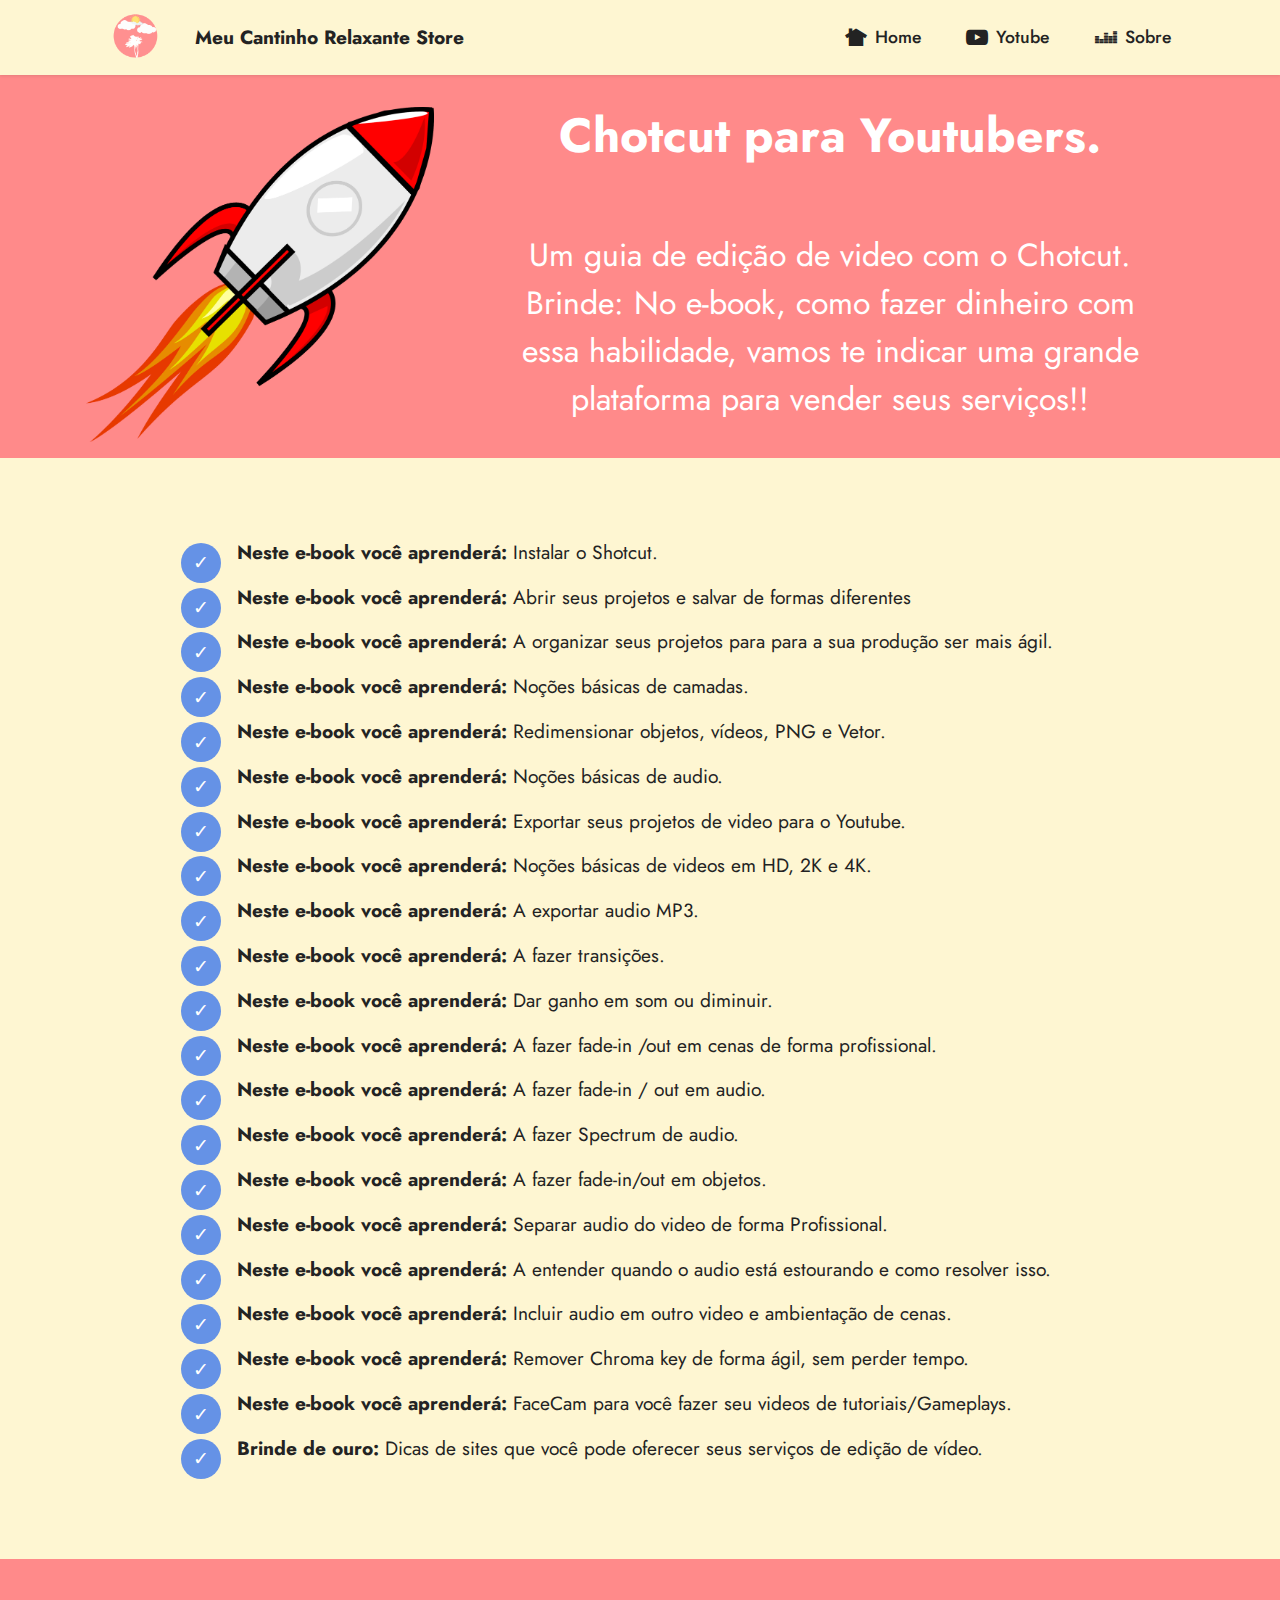
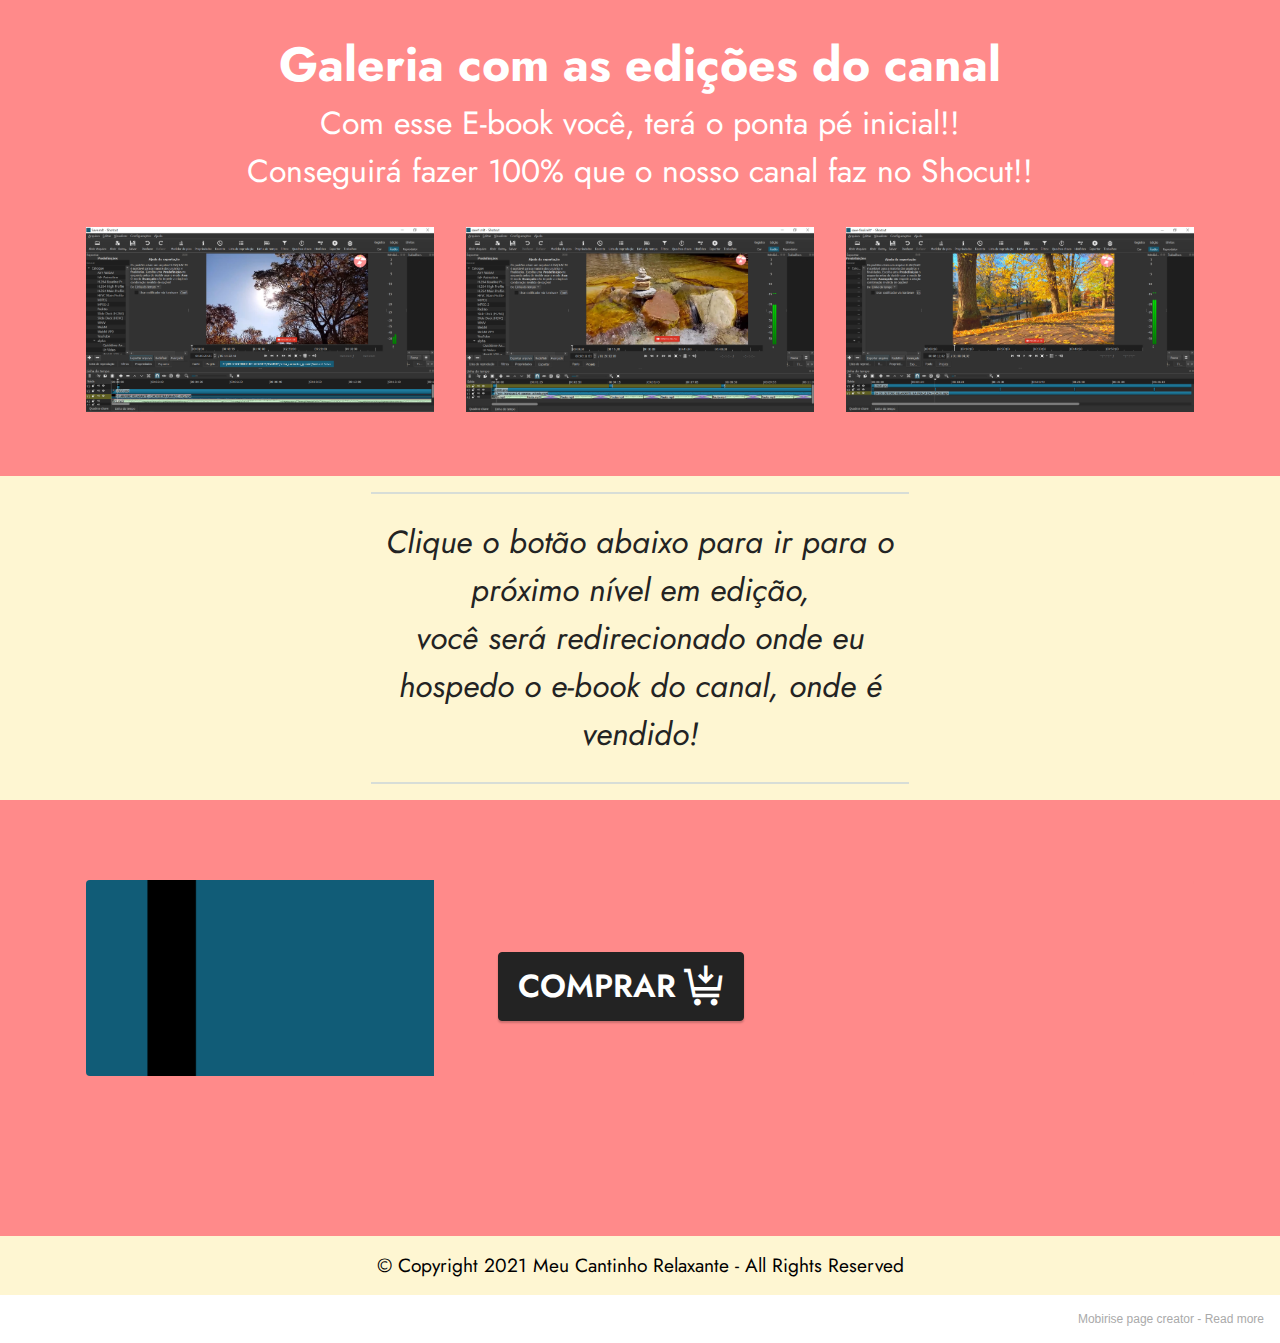
==== index.html @ 69eebbcf "Add files via upload" ====
<!DOCTYPE html>
<html  >
<head>
  <!-- Site made with Mobirise Website Builder v5.4.1, https://mobirise.com -->
  <meta charset="UTF-8">
  <meta http-equiv="X-UA-Compatible" content="IE=edge">
  <meta name="generator" content="Mobirise v5.4.1, mobirise.com">
  <meta name="viewport" content="width=device-width, initial-scale=1, minimum-scale=1">
  <link rel="shortcut icon" href="assets/images/logo.png" type="image/x-icon">
  <meta name="description" content="">
  
  
  <title>Meu Cantinho Relaxante Store</title>
  <link rel="stylesheet" href="assets/web/assets/mobirise-icons2/mobirise2.css">
  <link rel="stylesheet" href="assets/bootstrap/css/bootstrap.min.css">
  <link rel="stylesheet" href="assets/bootstrap/css/bootstrap-grid.min.css">
  <link rel="stylesheet" href="assets/bootstrap/css/bootstrap-reboot.min.css">
  <link rel="stylesheet" href="assets/web/assets/gdpr-plugin/gdpr-styles.css">
  <link rel="stylesheet" href="assets/dropdown/css/style.css">
  <link rel="stylesheet" href="assets/socicon/css/styles.css">
  <link rel="stylesheet" href="assets/theme/css/style.css">
  <link rel="preload" href="https://fonts.googleapis.com/css2?family=Jost:ital,wght@0,400;0,700;1,400;1,700&display=swap&display=swap" as="style" onload="this.onload=null;this.rel='stylesheet'">
  <noscript><link rel="stylesheet" href="https://fonts.googleapis.com/css2?family=Jost:ital,wght@0,400;0,700;1,400;1,700&display=swap&display=swap"></noscript>
  <link rel="preload" as="style" href="assets/mobirise/css/mbr-additional.css"><link rel="stylesheet" href="assets/mobirise/css/mbr-additional.css" type="text/css">
  
  
  
  
</head>
<body>
  
  <section data-bs-version="5.1" class="menu menu1 cid-sJMUFNH31I" once="menu" id="menu1-f">
    

    <nav class="navbar navbar-dropdown navbar-expand-lg">
        <div class="container">
            <div class="navbar-brand">
                <span class="navbar-logo">
                    <a href="index.html">
                        <img src="assets/images/logo.png" alt="Meu Cantinho Relaxante" style="height: 3.4rem;">
                    </a>
                </span>
                <span class="navbar-caption-wrap"><a class="navbar-caption text-black text-primary display-7" href="index.html">Meu Cantinho Relaxante Store<br></a></span>
            </div>
            <button class="navbar-toggler" type="button" data-toggle="collapse" data-bs-toggle="collapse" data-target="#navbarSupportedContent" data-bs-target="#navbarSupportedContent" aria-controls="navbarNavAltMarkup" aria-expanded="false" aria-label="Toggle navigation">
                <div class="hamburger">
                    <span></span>
                    <span></span>
                    <span></span>
                    <span></span>
                </div>
            </button>
            <div class="collapse navbar-collapse" id="navbarSupportedContent">
                <ul class="navbar-nav nav-dropdown nav-right" data-app-modern-menu="true"><li class="nav-item"><a class="nav-link link text-black text-primary display-4" href="index.html"><span class="socicon socicon-nextdoor mbr-iconfont mbr-iconfont-btn"></span>Home</a></li><li class="nav-item"><a class="nav-link link text-black text-primary display-4" href="https://www.youtube.com/channel/UC1YvnHFa-dloI2EgPgdrdPA"><span class="socicon socicon-youtube mbr-iconfont mbr-iconfont-btn"></span>Yotube</a></li><li class="nav-item"><a class="nav-link link text-black text-primary display-4" href="page1.html"><span class="socicon socicon-deezer mbr-iconfont mbr-iconfont-btn"></span>Sobre</a></li></ul>
                
                
            </div>
        </div>
    </nav>
</section>

<section data-bs-version="5.1" class="header11 cid-sJLWpogjyI" id="header11-5">

    

    

    <div class="container">
        <div class="row justify-content-center">
            <div class="col-12 col-md-4 image-wrapper">
                <img class="w-100" src="assets/images/mbr.png" alt="Mobirise">
            </div>
            <div class="col-12 col-md">
                <div class="text-wrapper text-center">
                    <h1 class="mbr-section-title mbr-fonts-style mb-3 display-2"><strong>Chotcut para Youtubers.</strong><br><strong><br></strong></h1>
                    <p class="mbr-text mbr-fonts-style display-5">
                        Um guia de edição de video com o Chotcut. Brinde: No e-book, como fazer dinheiro com essa habilidade, vamos te indicar uma grande plataforma para vender seus serviços!!<br></p>
                    
                </div>
            </div>
        </div>
    </div>
</section>

<section data-bs-version="5.1" class="content8 cid-sJLYkI1V4P" id="content8-6">
    
    <div class="container">
        <div class="row justify-content-center">
            <div class="counter-container col-md-12 col-lg-10">
                
                <div class="mbr-text mbr-fonts-style display-7">
                    <ul>
                        <li><strong>Neste e-book você aprenderá: </strong>Instalar o Shotcut.</li>
                        <li><strong>Neste e-book você aprenderá: </strong>Abrir seus projetos e salvar de formas diferentes</li><li><strong>Neste e-book você aprenderá:</strong> A organizar seus projetos para para a sua produção ser mais ágil.</li>
                        <li><strong>Neste e-book você aprenderá: </strong>Noções básicas de camadas.</li><li><strong>Neste e-book você aprenderá: </strong><span style="font-size: 19.2px;">Redimensionar</span>&nbsp;objetos, vídeos, PNG e Vetor.</li><li><strong>Neste e-book você aprenderá: </strong>Noções básicas de audio.</li><li><strong>Neste e-book você aprenderá: </strong>Exportar seus projetos de video para o Youtube.</li><li><strong>Neste e-book você aprenderá: </strong>Noções básicas de videos em HD, 2K e 4K.</li><li><strong>Neste e-book você aprenderá: </strong>A exportar audio MP3.</li><li><strong>Neste e-book você aprenderá:</strong>&nbsp;A fazer transições.</li><li><strong>Neste e-book você aprenderá:</strong> Dar ganho em som ou diminuir.</li><li><strong>Neste e-book você aprenderá:</strong>&nbsp;A fazer fade-in /out em cenas de forma profissional.</li><li><strong>Neste e-book você aprenderá: </strong>A&nbsp;fazer fade-in / out em audio.</li><li><strong>Neste e-book você aprenderá:</strong> A fazer Spectrum de audio.</li><li><strong>Neste e-book você aprenderá: </strong>A fazer fade-in/out em objetos.</li><li><strong>Neste e-book você aprenderá:</strong> Separar audio do video de forma Profissional.</li><li><strong>Neste e-book você aprenderá: </strong>A entender quando o audio está estourando e como resolver isso.</li><li><strong>Neste e-book você aprenderá: </strong>Incluir audio em outro video e ambientação de cenas.</li><li><strong>Neste e-book você aprenderá:</strong> Remover Chroma key de forma ágil, sem perder tempo.</li><li><strong>Neste e-book você aprenderá:</strong>&nbsp;FaceCam para você fazer seu videos de tutoriais/Gameplays.</li></ul><ul><li><strong>Brinde de ouro:</strong>&nbsp;Dicas de sites que você pode oferecer seus serviços de edição de vídeo.</li></ul><ul>
                    </ul>
                </div>
            </div>
        </div>
    </div>
</section>

<section data-bs-version="5.1" class="gallery4 mbr-gallery cid-sJM5rL4Wcw" id="gallery4-c">
    

    

    <div class="container">
        <div class="mbr-section-head">
            <h3 class="mbr-section-title mbr-fonts-style align-center m-0 display-2"><strong>Galeria com as edições do canal</strong></h3>
            <h4 class="mbr-section-subtitle mbr-fonts-style align-center mb-0 mt-2 display-5">Com esse E-book você, terá o ponta pé inicial!!<br>Conseguirá fazer 100% que o nosso canal faz no Shocut!!</h4>
        </div>
        <div class="row mbr-gallery mt-4">
            
            <div class="col-12 col-md-6 col-lg-4 item gallery-image active">
                <div class="item-wrapper" data-toggle="modal" data-bs-toggle="modal" data-target="#sJNzwtBIS8-modal" data-bs-target="#sJNzwtBIS8-modal">
                    <img class="w-100" src="assets/images/primeiro.png" alt="#Meu Cantinho Relaxante" data-slide-to="0" data-bs-slide-to="0" data-target="#lb-sJNzwtBIS8" data-bs-target="#lb-sJNzwtBIS8">
                    <div class="icon-wrapper">
                        <span class="mobi-mbri mobi-mbri-search mbr-iconfont mbr-iconfont-btn"></span>
                    </div>
                </div>
                
            </div>
            <div class="col-12 col-md-6 col-lg-4 item gallery-image">
                <div class="item-wrapper" data-toggle="modal" data-bs-toggle="modal" data-target="#sJNzwtBIS8-modal" data-bs-target="#sJNzwtBIS8-modal">
                    <img class="w-100" src="assets/images/segundo.png" alt="" data-slide-to="1" data-bs-slide-to="1" data-target="#lb-sJNzwtBIS8" data-bs-target="#lb-sJNzwtBIS8">
                    <div class="icon-wrapper">
                        <span class="mobi-mbri mobi-mbri-search mbr-iconfont mbr-iconfont-btn"></span>
                    </div>
                </div>
                
            </div>
            <div class="col-12 col-md-6 col-lg-4 item gallery-image">
                <div class="item-wrapper" data-toggle="modal" data-bs-toggle="modal" data-target="#sJNzwtBIS8-modal" data-bs-target="#sJNzwtBIS8-modal">
                    <img class="w-100" src="assets/images/terceiro.png" alt="" data-slide-to="2" data-bs-slide-to="2" data-target="#lb-sJNzwtBIS8" data-bs-target="#lb-sJNzwtBIS8">
                    <div class="icon-wrapper">
                        <span class="mobi-mbri mobi-mbri-search mbr-iconfont mbr-iconfont-btn"></span>
                    </div>
                </div>
                
            </div>
        </div>

        <div class="modal mbr-slider" tabindex="-1" role="dialog" aria-hidden="true" id="sJNzwtBIS8-modal">
            <div class="modal-dialog" role="document">
                <div class="modal-content">
                    <div class="modal-body">
                        <div class="carousel slide" id="lb-sJNzwtBIS8" data-interval="4000" data-bs-interval="4000">
                            <div class="carousel-inner">
                                
                                <div class="carousel-item active">
                                    <img class="d-block w-100" src="assets/images/primeiro.png" alt="">
                                </div>
                                <div class="carousel-item">
                                    <img class="d-block w-100" src="assets/images/segundo.png" alt="">
                                </div>
                                <div class="carousel-item">
                                    <img class="d-block w-100" src="assets/images/terceiro.png" alt="">
                                </div>
                            </div>
                            <ol class="carousel-indicators">
                                <li data-slide-to="0" data-bs-slide-to="0" class="active" data-target="#lb-sJNzwtBIS8" data-bs-target="#lb-sJNzwtBIS8"></li>
                                <li data-slide-to="1" data-bs-slide-to="1" data-target="#lb-sJNzwtBIS8" data-bs-target="#lb-sJNzwtBIS8"></li>
                                <li data-slide-to="2" data-bs-slide-to="2" data-target="#lb-sJNzwtBIS8" data-bs-target="#lb-sJNzwtBIS8"></li>
                                
                            </ol>
                            <a role="button" href="" class="close" data-dismiss="modal" data-bs-dismiss="modal" aria-label="Close">
                            </a>
                            <a class="carousel-control-prev carousel-control" role="button" data-slide="prev" data-bs-slide="prev" href="#lb-sJNzwtBIS8">
                                <span class="mobi-mbri mobi-mbri-arrow-prev" aria-hidden="true"></span>
                                <span class="sr-only visually-hidden">Previous</span>
                            </a>
                            <a class="carousel-control-next carousel-control" role="button" data-slide="next" data-bs-slide="next" href="#lb-sJNzwtBIS8">
                                <span class="mobi-mbri mobi-mbri-arrow-next" aria-hidden="true"></span>
                                <span class="sr-only visually-hidden">Next</span>
                            </a>
                        </div>
                    </div>
                </div>
            </div>
        </div>
    </div>
</section>

<section data-bs-version="5.1" class="content6 cid-sJM8ItUudk" id="content6-e">
    
    <div class="container">
        <div class="row justify-content-center">
            <div class="col-md-12 col-lg-6">
                <hr class="line">
                <p class="mbr-text align-center mbr-fonts-style my-4 display-5"><em>Clique o botão abaixo para ir para o próximo nível em edição,</em><br><em>você será redirecionado onde eu hospedo o e-book do canal, onde é vendido!</em></p>
                <hr class="line">
            </div>
        </div>
    </div>
</section>

<section data-bs-version="5.1" class="features6 cid-sJN8kGgEtP" id="features7-o">
    <!---->
    

    
    <div class="container">
        <div class="card-wrapper">
            <div class="row align-items-center">
                <div class="col-12 col-lg-4">
                    <div class="image-wrapper">
                        <img src="assets/images/shot-1.png" alt="Mobirise">
                    </div>
                </div>
                <div class="col-12 col-lg">
                    <div class="text-box">
                        
                        
                        
                        <div class="mbr-section-btn pt-3"><a href="https://mobiri.se" class="btn btn-black display-5"><span class="mobi-mbri mobi-mbri-cart-add mbr-iconfont mbr-iconfont-btn"></span>COMPRAR</a></div>
                    </div>
                </div>
            </div>
        </div>
    </div>
</section>

<section data-bs-version="5.1" class="footer7 cid-sJM1AJpZYQ mbr-reveal" once="footers" id="footer7-7">

    

    

    <div class="container">
        <div class="media-container-row align-center mbr-white">
            <div class="col-12">
                <p class="mbr-text mb-0 mbr-fonts-style display-7">
                    © Copyright 2021 Meu Cantinho Relaxante - All Rights Reserved
                </p>
            </div>
        </div>
    </div>
</section><section style="background-color: #fff; font-family: -apple-system, BlinkMacSystemFont, 'Segoe UI', 'Roboto', 'Helvetica Neue', Arial, sans-serif; color:#aaa; font-size:12px; padding: 0; align-items: center; display: flex;"><a href="https://mobirise.site/b" style="flex: 1 1; height: 3rem; padding-left: 1rem;"></a><p style="flex: 0 0 auto; margin:0; padding-right:1rem;">Mobirise page creator - <a href="https://mobirise.site/p" style="color:#aaa;">Read more</a></p></section><script src="assets/bootstrap/js/bootstrap.bundle.min.js"></script>  <script src="assets/smoothscroll/smooth-scroll.js"></script>  <script src="assets/ytplayer/index.js"></script>  <script src="assets/dropdown/js/navbar-dropdown.js"></script>  <script src="assets/theme/js/script.js"></script>  
  
  
</body>
</html>
---- assets/web/assets/mobirise-icons2/mobirise2.css ----
@font-face {
  font-family: 'Moririse2';
  font-display: swap;
  src:  url('mobirise2.eot?f2bix4');
  src:  url('mobirise2.eot?f2bix4#iefix') format('embedded-opentype'),
    url('mobirise2.ttf?f2bix4') format('truetype'),
    url('mobirise2.woff?f2bix4') format('woff'),
    url('mobirise2.svg?f2bix4#mobirise2') format('svg');
  font-weight: normal;
  font-style: normal;
}

[class^="mobi-"], [class*=" mobi-"] {
  /* use !important to prevent issues with browser extensions that change fonts */
  font-family: 'Moririse2' !important;
  speak: none;
  font-style: normal;
  font-weight: normal;
  font-variant: normal;
  text-transform: none;
  line-height: 1;

  /* Better Font Rendering =========== */
  -webkit-font-smoothing: antialiased;
  -moz-osx-font-smoothing: grayscale;
}

.mobi-mbri-add-submenu:before {
  content: "\e900";
}
.mobi-mbri-alert:before {
  content: "\e901";
}
.mobi-mbri-align-center:before {
  content: "\e902";
}
.mobi-mbri-align-justify:before {
  content: "\e903";
}
.mobi-mbri-align-left:before {
  content: "\e904";
}
.mobi-mbri-align-right:before {
  content: "\e905";
}
.mobi-mbri-android:before {
  content: "\e906";
}
.mobi-mbri-apple:before {
  content: "\e907";
}
.mobi-mbri-arrow-down:before {
  content: "\e908";
}
.mobi-mbri-arrow-next:before {
  content: "\e909";
}
.mobi-mbri-arrow-prev:before {
  content: "\e90a";
}
.mobi-mbri-arrow-up:before {
  content: "\e90b";
}
.mobi-mbri-bold:before {
  content: "\e90c";
}
.mobi-mbri-bookmark:before {
  content: "\e90d";
}
.mobi-mbri-bootstrap:before {
  content: "\e90e";
}
.mobi-mbri-briefcase:before {
  content: "\e90f";
}
.mobi-mbri-browse:before {
  content: "\e910";
}
.mobi-mbri-bulleted-list:before {
  content: "\e911";
}
.mobi-mbri-calendar:before {
  content: "\e912";
}
.mobi-mbri-camera:before {
  content: "\e913";
}
.mobi-mbri-cart-add:before {
  content: "\e914";
}
.mobi-mbri-cart-full:before {
  content: "\e915";
}
.mobi-mbri-cash:before {
  content: "\e916";
}
.mobi-mbri-change-style:before {
  content: "\e917";
}
.mobi-mbri-chat:before {
  content: "\e918";
}
.mobi-mbri-clock:before {
  content: "\e919";
}
.mobi-mbri-close:before {
  content: "\e91a";
}
.mobi-mbri-cloud:before {
  content: "\e91b";
}
.mobi-mbri-code:before {
  content: "\e91c";
}
.mobi-mbri-contact-form:before {
  content: "\e91d";
}
.mobi-mbri-credit-card:before {
  content: "\e91e";
}
.mobi-mbri-cursor-click:before {
  content: "\e91f";
}
.mobi-mbri-cust-feedback:before {
  content: "\e920";
}
.mobi-mbri-database:before {
  content: "\e921";
}
.mobi-mbri-delivery:before {
  content: "\e922";
}
.mobi-mbri-desktop:before {
  content: "\e923";
}
.mobi-mbri-devices:before {
  content: "\e924";
}
.mobi-mbri-down:before {
  content: "\e925";
}
.mobi-mbri-download-2:before {
  content: "\e926";
}
.mobi-mbri-download:before {
  content: "\e927";
}
.mobi-mbri-drag-n-drop-2:before {
  content: "\e928";
}
.mobi-mbri-drag-n-drop:before {
  content: "\e929";
}
.mobi-mbri-edit-2:before {
  content: "\e92a";
}
.mobi-mbri-edit:before {
  content: "\e92b";
}
.mobi-mbri-error:before {
  content: "\e92c";
}
.mobi-mbri-extension:before {
  content: "\e92d";
}
.mobi-mbri-features:before {
  content: "\e92e";
}
.mobi-mbri-file:before {
  content: "\e92f";
}
.mobi-mbri-flag:before {
  content: "\e930";
}
.mobi-mbri-folder:before {
  content: "\e931";
}
.mobi-mbri-gift:before {
  content: "\e932";
}
.mobi-mbri-github:before {
  content: "\e933";
}
.mobi-mbri-globe-2:before {
  content: "\e934";
}
.mobi-mbri-globe:before {
  content: "\e935";
}
.mobi-mbri-growing-chart:before {
  content: "\e936";
}
.mobi-mbri-hearth:before {
  content: "\e937";
}
.mobi-mbri-help:before {
  content: "\e938";
}
.mobi-mbri-home:before {
  content: "\e939";
}
.mobi-mbri-hot-cup:before {
  content: "\e93a";
}
.mobi-mbri-idea:before {
  content: "\e93b";
}
.mobi-mbri-image-gallery:before {
  content: "\e93c";
}
.mobi-mbri-image-slider:before {
  content: "\e93d";
}
.mobi-mbri-info:before {
  content: "\e93e";
}
.mobi-mbri-italic:before {
  content: "\e93f";
}
.mobi-mbri-key:before {
  content: "\e940";
}
.mobi-mbri-laptop:before {
  content: "\e941";
}
.mobi-mbri-layers:before {
  content: "\e942";
}
.mobi-mbri-left-right:before {
  content: "\e943";
}
.mobi-mbri-left:before {
  content: "\e944";
}
.mobi-mbri-letter:before {
  content: "\e945";
}
.mobi-mbri-like:before {
  content: "\e946";
}
.mobi-mbri-link:before {
  content: "\e947";
}
.mobi-mbri-lock:before {
  content: "\e948";
}
.mobi-mbri-login:before {
  content: "\e949";
}
.mobi-mbri-logout:before {
  content: "\e94a";
}
.mobi-mbri-magic-stick:before {
  content: "\e94b";
}
.mobi-mbri-map-pin:before {
  content: "\e94c";
}
.mobi-mbri-menu:before {
  content: "\e94d";
}
.mobi-mbri-mobile-2:before {
  content: "\e94e";
}
.mobi-mbri-mobile-horizontal:before {
  content: "\e94f";
}
.mobi-mbri-mobile:before {
  content: "\e950";
}
.mobi-mbri-mobirise:before {
  content: "\e951";
}
.mobi-mbri-more-horizontal:before {
  content: "\e952";
}
.mobi-mbri-more-vertical:before {
  content: "\e953";
}
.mobi-mbri-music:before {
  content: "\e954";
}
.mobi-mbri-new-file:before {
  content: "\e955";
}
.mobi-mbri-numbered-list:before {
  content: "\e956";
}
.mobi-mbri-opened-folder:before {
  content: "\e957";
}
.mobi-mbri-pages:before {
  content: "\e958";
}
.mobi-mbri-paper-plane:before {
  content: "\e959";
}
.mobi-mbri-paperclip:before {
  content: "\e95a";
}
.mobi-mbri-phone:before {
  content: "\e95b";
}
.mobi-mbri-photo:before {
  content: "\e95c";
}
.mobi-mbri-photos:before {
  content: "\e95d";
}
.mobi-mbri-pin:before {
  content: "\e95e";
}
.mobi-mbri-play:before {
  content: "\e95f";
}
.mobi-mbri-plus:before {
  content: "\e960";
}
.mobi-mbri-preview:before {
  content: "\e961";
}
.mobi-mbri-print:before {
  content: "\e962";
}
.mobi-mbri-protect:before {
  content: "\e963";
}
.mobi-mbri-question:before {
  content: "\e964";
}
.mobi-mbri-quote-left:before {
  content: "\e965";
}
.mobi-mbri-quote-right:before {
  content: "\e966";
}
.mobi-mbri-redo:before {
  content: "\e967";
}
.mobi-mbri-refresh:before {
  content: "\e968";
}
.mobi-mbri-responsive-2:before {
  content: "\e969";
}
.mobi-mbri-responsive:before {
  content: "\e96a";
}
.mobi-mbri-right:before {
  content: "\e96b";
}
.mobi-mbri-rocket:before {
  content: "\e96c";
}
.mobi-mbri-sad-face:before {
  content: "\e96d";
}
.mobi-mbri-sale:before {
  content: "\e96e";
}
.mobi-mbri-save:before {
  content: "\e96f";
}
.mobi-mbri-search:before {
  content: "\e970";
}
.mobi-mbri-setting-2:before {
  content: "\e971";
}
.mobi-mbri-setting-3:before {
  content: "\e972";
}
.mobi-mbri-setting:before {
  content: "\e973";
}
.mobi-mbri-share:before {
  content: "\e974";
}
.mobi-mbri-shopping-bag:before {
  content: "\e975";
}
.mobi-mbri-shopping-basket:before {
  content: "\e976";
}
.mobi-mbri-shopping-cart:before {
  content: "\e977";
}
.mobi-mbri-sites:before {
  content: "\e978";
}
.mobi-mbri-smile-face:before {
  content: "\e979";
}
.mobi-mbri-speed:before {
  content: "\e97a";
}
.mobi-mbri-star:before {
  content: "\e97b";
}
.mobi-mbri-success:before {
  content: "\e97c";
}
.mobi-mbri-sun:before {
  content: "\e97d";
}
.mobi-mbri-sun2:before {
  content: "\e97e";
}
.mobi-mbri-tablet-vertical:before {
  content: "\e97f";
}
.mobi-mbri-tablet:before {
  content: "\e980";
}
.mobi-mbri-target:before {
  content: "\e981";
}
.mobi-mbri-timer:before {
  content: "\e982";
}
.mobi-mbri-to-ftp:before {
  content: "\e983";
}
.mobi-mbri-to-local-drive:before {
  content: "\e984";
}
.mobi-mbri-touch-swipe:before {
  content: "\e985";
}
.mobi-mbri-touch:before {
  content: "\e986";
}
.mobi-mbri-trash:before {
  content: "\e987";
}
.mobi-mbri-underline:before {
  content: "\e988";
}
.mobi-mbri-undo:before {
  content: "\e989";
}
.mobi-mbri-unlink:before {
  content: "\e98a";
}
.mobi-mbri-unlock:before {
  content: "\e98b";
}
.mobi-mbri-up-down:before {
  content: "\e98c";
}
.mobi-mbri-up:before {
  content: "\e98d";
}
.mobi-mbri-update:before {
  content: "\e98e";
}
.mobi-mbri-upload-2:before {
  content: "\e98f";
}
.mobi-mbri-upload:before {
  content: "\e990";
}
.mobi-mbri-user-2:before {
  content: "\e991";
}
.mobi-mbri-user:before {
  content: "\e992";
}
.mobi-mbri-users:before {
  content: "\e993";
}
.mobi-mbri-video-play:before {
  content: "\e994";
}
.mobi-mbri-video:before {
  content: "\e995";
}
.mobi-mbri-watch:before {
  content: "\e996";
}
.mobi-mbri-website-theme-2:before {
  content: "\e997";
}
.mobi-mbri-website-theme:before {
  content: "\e998";
}
.mobi-mbri-wifi:before {
  content: "\e999";
}
.mobi-mbri-windows:before {
  content: "\e99a";
}
.mobi-mbri-zoom-in:before {
  content: "\e99b";
}
.mobi-mbri-zoom-out:before {
  content: "\e99c";
}
---- assets/web/assets/gdpr-plugin/gdpr-styles.css ----
.gdpr-block {
    padding: 10px;
    font-size: 14px;
    display: block;
    width: 100%;
    text-align: center;
}
.gdpr-block.covert {
	display: none;
}
.textGDPR {
    position: relative;
}
.gdpr-block label span.textGDPR input[name='gdpr']{
    width: 15px;
    height: 15px;
    margin: 0;
    position: absolute;
    top: 3px;
    left: -20px;
}
.gdpr-block label {
    color: #a7a7a7;
    vertical-align: middle;
    user-select: none;
    margin-bottom: 0;
}
---- assets/dropdown/css/style.css ----
.navbar-dropdown {
  left: 0;
  padding: 0;
  position: absolute;
  right: 0;
  top: 0;
  transition: all 0.45s ease;
  z-index: 1030;
  background: #282828; }
  .navbar-dropdown .navbar-logo {
    margin-right: 0.8rem;
    transition: margin 0.3s ease-in-out;
    vertical-align: middle; }
    .navbar-dropdown .navbar-logo img {
      height: 3.125rem;
      transition: all 0.3s ease-in-out; }
    .navbar-dropdown .navbar-logo.mbr-iconfont {
      font-size: 3.125rem;
      line-height: 3.125rem; }
  .navbar-dropdown .navbar-caption {
    font-weight: 700;
    white-space: normal;
    vertical-align: -4px;
    line-height: 3.125rem !important; }
    .navbar-dropdown .navbar-caption, .navbar-dropdown .navbar-caption:hover {
      color: inherit;
      text-decoration: none; }
  .navbar-dropdown .mbr-iconfont + .navbar-caption {
    vertical-align: -1px; }
  .navbar-dropdown.navbar-fixed-top {
    position: fixed; }
  .navbar-dropdown .navbar-brand span {
    vertical-align: -4px; }
  .navbar-dropdown.bg-color.transparent {
    background: none; }
  .navbar-dropdown.navbar-short .navbar-brand {
    padding: 0.625rem 0; }
    .navbar-dropdown.navbar-short .navbar-brand span {
      vertical-align: -1px; }
  .navbar-dropdown.navbar-short .navbar-caption {
    line-height: 2.375rem !important;
    vertical-align: -2px; }
  .navbar-dropdown.navbar-short .navbar-logo {
    margin-right: 0.5rem; }
    .navbar-dropdown.navbar-short .navbar-logo img {
      height: 2.375rem; }
    .navbar-dropdown.navbar-short .navbar-logo.mbr-iconfont {
      font-size: 2.375rem;
      line-height: 2.375rem; }
  .navbar-dropdown.navbar-short .mbr-table-cell {
    height: 3.625rem; }
  .navbar-dropdown .navbar-close {
    left: 0.6875rem;
    position: fixed;
    top: 0.75rem;
    z-index: 1000; }
  .navbar-dropdown .hamburger-icon {
    content: "";
    display: inline-block;
    vertical-align: middle;
    width: 16px;
    -webkit-box-shadow: 0 -6px 0 1px #282828,0 0 0 1px #282828,0 6px 0 1px #282828;
    -moz-box-shadow: 0 -6px 0 1px #282828,0 0 0 1px #282828,0 6px 0 1px #282828;
    box-shadow: 0 -6px 0 1px #282828,0 0 0 1px #282828,0 6px 0 1px #282828; }

.dropdown-menu .dropdown-toggle[data-toggle="dropdown-submenu"]::after {
  border-bottom: 0.35em solid transparent;
  border-left: 0.35em solid;
  border-right: 0;
  border-top: 0.35em solid transparent;
  margin-left: 0.3rem; }

.dropdown-menu .dropdown-item:focus {
  outline: 0; }

.nav-dropdown {
  font-size: 0.75rem;
  font-weight: 500;
  height: auto !important; }
  .nav-dropdown .nav-btn {
    padding-left: 1rem; }
  .nav-dropdown .link {
    margin: .667em 1.667em;
    font-weight: 500;
    padding: 0;
    transition: color .2s ease-in-out; }
    .nav-dropdown .link.dropdown-toggle {
      margin-right: 2.583em; }
      .nav-dropdown .link.dropdown-toggle::after {
        margin-left: .25rem;
        border-top: 0.35em solid;
        border-right: 0.35em solid transparent;
        border-left: 0.35em solid transparent;
        border-bottom: 0; }
      .nav-dropdown .link.dropdown-toggle[aria-expanded="true"] {
        margin: 0;
        padding: 0.667em 3.263em  0.667em 1.667em; }
  .nav-dropdown .link::after,
  .nav-dropdown .dropdown-item::after {
    color: inherit; }
  .nav-dropdown .btn {
    font-size: 0.75rem;
    font-weight: 700;
    letter-spacing: 0;
    margin-bottom: 0;
    padding-left: 1.25rem;
    padding-right: 1.25rem; }
  .nav-dropdown .dropdown-menu {
    border-radius: 0;
    border: 0;
    left: 0;
    margin: 0;
    padding-bottom: 1.25rem;
    padding-top: 1.25rem;
    position: relative; }
  .nav-dropdown .dropdown-submenu {
    margin-left: 0.125rem;
    top: 0; }
  .nav-dropdown .dropdown-item {
    font-weight: 500;
    line-height: 2;
    padding: 0.3846em 4.615em 0.3846em 1.5385em;
    position: relative;
    transition: color .2s ease-in-out, background-color .2s ease-in-out; }
    .nav-dropdown .dropdown-item::after {
      margin-top: -0.3077em;
      position: absolute;
      right: 1.1538em;
      top: 50%; }
    .nav-dropdown .dropdown-item:focus, .nav-dropdown .dropdown-item:hover {
      background: none; }

@media (max-width: 767px) {
  .nav-dropdown.navbar-toggleable-sm {
    bottom: 0;
    display: none;
    left: 0;
    overflow-x: hidden;
    position: fixed;
    top: 0;
    transform: translateX(-100%);
    -ms-transform: translateX(-100%);
    -webkit-transform: translateX(-100%);
    width: 18.75rem;
    z-index: 999; } }
.nav-dropdown.navbar-toggleable-xl {
  bottom: 0;
  display: none;
  left: 0;
  overflow-x: hidden;
  position: fixed;
  top: 0;
  transform: translateX(-100%);
  -ms-transform: translateX(-100%);
  -webkit-transform: translateX(-100%);
  width: 18.75rem;
  z-index: 999; }

.nav-dropdown-sm {
  display: block !important;
  overflow-x: hidden;
  overflow: auto;
  padding-top: 3.875rem; }
  .nav-dropdown-sm::after {
    content: "";
    display: block;
    height: 3rem;
    width: 100%; }
  .nav-dropdown-sm.collapse.in ~ .navbar-close {
    display: block !important; }
  .nav-dropdown-sm.collapsing, .nav-dropdown-sm.collapse.in {
    transform: translateX(0);
    -ms-transform: translateX(0);
    -webkit-transform: translateX(0);
    transition: all 0.25s ease-out;
    -webkit-transition: all 0.25s ease-out;
    background: #282828; }
  .nav-dropdown-sm.collapsing[aria-expanded="false"] {
    transform: translateX(-100%);
    -ms-transform: translateX(-100%);
    -webkit-transform: translateX(-100%); }
  .nav-dropdown-sm .nav-item {
    display: block;
    margin-left: 0 !important;
    padding-left: 0; }
  .nav-dropdown-sm .link,
  .nav-dropdown-sm .dropdown-item {
    border-top: 1px dotted rgba(255, 255, 255, 0.1);
    font-size: 0.8125rem;
    line-height: 1.6;
    margin: 0 !important;
    padding: 0.875rem 2.4rem 0.875rem 1.5625rem !important;
    position: relative;
    white-space: normal; }
    .nav-dropdown-sm .link:focus, .nav-dropdown-sm .link:hover,
    .nav-dropdown-sm .dropdown-item:focus,
    .nav-dropdown-sm .dropdown-item:hover {
      background: rgba(0, 0, 0, 0.2) !important;
      color: #c0a375; }
  .nav-dropdown-sm .nav-btn {
    position: relative;
    padding: 1.5625rem 1.5625rem 0 1.5625rem; }
    .nav-dropdown-sm .nav-btn::before {
      border-top: 1px dotted rgba(255, 255, 255, 0.1);
      content: "";
      left: 0;
      position: absolute;
      top: 0;
      width: 100%; }
    .nav-dropdown-sm .nav-btn + .nav-btn {
      padding-top: 0.625rem; }
      .nav-dropdown-sm .nav-btn + .nav-btn::before {
        display: none; }
  .nav-dropdown-sm .btn {
    padding: 0.625rem 0; }
  .nav-dropdown-sm .dropdown-toggle[data-toggle="dropdown-submenu"]::after {
    margin-left: .25rem;
    border-top: 0.35em solid;
    border-right: 0.35em solid transparent;
    border-left: 0.35em solid transparent;
    border-bottom: 0; }
  .nav-dropdown-sm .dropdown-toggle[data-toggle="dropdown-submenu"][aria-expanded="true"]::after {
    border-top: 0;
    border-right: 0.35em solid transparent;
    border-left: 0.35em solid transparent;
    border-bottom: 0.35em solid; }
  .nav-dropdown-sm .dropdown-menu {
    margin: 0;
    padding: 0;
    position: relative;
    top: 0;
    left: 0;
    width: 100%;
    border: 0;
    float: none;
    border-radius: 0;
    background: none; }
  .nav-dropdown-sm .dropdown-submenu {
    left: 100%;
    margin-left: 0.125rem;
    margin-top: -1.25rem;
    top: 0; }

.navbar-toggleable-sm .nav-dropdown .dropdown-menu {
  position: absolute; }

.navbar-toggleable-sm .nav-dropdown .dropdown-submenu {
  left: 100%;
  margin-left: 0.125rem;
  margin-top: -1.25rem;
  top: 0; }

.navbar-toggleable-sm.opened .nav-dropdown .dropdown-menu {
  position: relative; }

.navbar-toggleable-sm.opened .nav-dropdown .dropdown-submenu {
  left: 0;
  margin-left: 00rem;
  margin-top: 0rem;
  top: 0; }

.is-builder .nav-dropdown.collapsing {
  transition: none !important; }
---- assets/socicon/css/styles.css ----
@charset "UTF-8";

@font-face {
  font-family: 'Socicon';
  src:  url('../fonts/socicon.eot');
  src:  url('../fonts/socicon.eot?#iefix') format('embedded-opentype'),
    url('../fonts/socicon.woff2') format('woff2'),
    url('../fonts/socicon.ttf') format('truetype'),
    url('../fonts/socicon.woff') format('woff'),
    url('../fonts/socicon.svg#socicon') format('svg');
  font-weight: normal;
  font-style: normal;
  font-display: swap;
}

[data-icon]:before {
  font-family: "socicon" !important;
  content: attr(data-icon);
  font-style: normal !important;
  font-weight: normal !important;
  font-variant: normal !important;
  text-transform: none !important;
  speak: none;
  line-height: 1;
  -webkit-font-smoothing: antialiased;
  -moz-osx-font-smoothing: grayscale;
}

[class^="socicon-"], [class*=" socicon-"] {
  /* use !important to prevent issues with browser extensions that change fonts */
  font-family: 'Socicon' !important;
  speak: none;
  font-style: normal;
  font-weight: normal;
  font-variant: normal;
  text-transform: none;
  line-height: 1;

  /* Better Font Rendering =========== */
  -webkit-font-smoothing: antialiased;
  -moz-osx-font-smoothing: grayscale;
}

.socicon-eitaa:before {
  content: "\e97c";
}
.socicon-soroush:before {
  content: "\e97d";
}
.socicon-bale:before {
  content: "\e97e";
}
.socicon-zazzle:before {
  content: "\e97b";
}
.socicon-society6:before {
  content: "\e97a";
}
.socicon-redbubble:before {
  content: "\e979";
}
.socicon-avvo:before {
  content: "\e978";
}
.socicon-stitcher:before {
  content: "\e977";
}
.socicon-googlehangouts:before {
  content: "\e974";
}
.socicon-dlive:before {
  content: "\e975";
}
.socicon-vsco:before {
  content: "\e976";
}
.socicon-flipboard:before {
  content: "\e973";
}
.socicon-ubuntu:before {
  content: "\e958";
}
.socicon-artstation:before {
  content: "\e959";
}
.socicon-invision:before {
  content: "\e95a";
}
.socicon-torial:before {
  content: "\e95b";
}
.socicon-collectorz:before {
  content: "\e95c";
}
.socicon-seenthis:before {
  content: "\e95d";
}
.socicon-googleplaymusic:before {
  content: "\e95e";
}
.socicon-debian:before {
  content: "\e95f";
}
.socicon-filmfreeway:before {
  content: "\e960";
}
.socicon-gnome:before {
  content: "\e961";
}
.socicon-itchio:before {
  content: "\e962";
}
.socicon-jamendo:before {
  content: "\e963";
}
.socicon-mix:before {
  content: "\e964";
}
.socicon-sharepoint:before {
  content: "\e965";
}
.socicon-tinder:before {
  content: "\e966";
}
.socicon-windguru:before {
  content: "\e967";
}
.socicon-cdbaby:before {
  content: "\e968";
}
.socicon-elementaryos:before {
  content: "\e969";
}
.socicon-stage32:before {
  content: "\e96a";
}
.socicon-tiktok:before {
  content: "\e96b";
}
.socicon-gitter:before {
  content: "\e96c";
}
.socicon-letterboxd:before {
  content: "\e96d";
}
.socicon-threema:before {
  content: "\e96e";
}
.socicon-splice:before {
  content: "\e96f";
}
.socicon-metapop:before {
  content: "\e970";
}
.socicon-naver:before {
  content: "\e971";
}
.socicon-remote:before {
  content: "\e972";
}
.socicon-internet:before {
  content: "\e957";
}
.socicon-moddb:before {
  content: "\e94b";
}
.socicon-indiedb:before {
  content: "\e94c";
}
.socicon-traxsource:before {
  content: "\e94d";
}
.socicon-gamefor:before {
  content: "\e94e";
}
.socicon-pixiv:before {
  content: "\e94f";
}
.socicon-myanimelist:before {
  content: "\e950";
}
.socicon-blackberry:before {
  content: "\e951";
}
.socicon-wickr:before {
  content: "\e952";
}
.socicon-spip:before {
  content: "\e953";
}
.socicon-napster:before {
  content: "\e954";
}
.socicon-beatport:before {
  content: "\e955";
}
.socicon-hackerone:before {
  content: "\e956";
}
.socicon-hackernews:before {
  content: "\e946";
}
.socicon-smashwords:before {
  content: "\e947";
}
.socicon-kobo:before {
  content: "\e948";
}
.socicon-bookbub:before {
  content: "\e949";
}
.socicon-mailru:before {
  content: "\e94a";
}
.socicon-gitlab:before {
  content: "\e945";
}
.socicon-instructables:before {
  content: "\e944";
}
.socicon-portfolio:before {
  content: "\e943";
}
.socicon-codered:before {
  content: "\e940";
}
.socicon-origin:before {
  content: "\e941";
}
.socicon-nextdoor:before {
  content: "\e942";
}
.socicon-udemy:before {
  content: "\e93f";
}
.socicon-livemaster:before {
  content: "\e93e";
}
.socicon-crunchbase:before {
  content: "\e93b";
}
.socicon-homefy:before {
  content: "\e93c";
}
.socicon-calendly:before {
  content: "\e93d";
}
.socicon-realtor:before {
  content: "\e90f";
}
.socicon-tidal:before {
  content: "\e910";
}
.socicon-qobuz:before {
  content: "\e911";
}
.socicon-natgeo:before {
  content: "\e912";
}
.socicon-mastodon:before {
  content: "\e913";
}
.socicon-unsplash:before {
  content: "\e914";
}
.socicon-homeadvisor:before {
  content: "\e915";
}
.socicon-angieslist:before {
  content: "\e916";
}
.socicon-codepen:before {
  content: "\e917";
}
.socicon-slack:before {
  content: "\e918";
}
.socicon-openaigym:before {
  content: "\e919";
}
.socicon-logmein:before {
  content: "\e91a";
}
.socicon-fiverr:before {
  content: "\e91b";
}
.socicon-gotomeeting:before {
  content: "\e91c";
}
.socicon-aliexpress:before {
  content: "\e91d";
}
.socicon-guru:before {
  content: "\e91e";
}
.socicon-appstore:before {
  content: "\e91f";
}
.socicon-homes:before {
  content: "\e920";
}
.socicon-zoom:before {
  content: "\e921";
}
.socicon-alibaba:before {
  content: "\e922";
}
.socicon-craigslist:before {
  content: "\e923";
}
.socicon-wix:before {
  content: "\e924";
}
.socicon-redfin:before {
  content: "\e925";
}
.socicon-googlecalendar:before {
  content: "\e926";
}
.socicon-shopify:before {
  content: "\e927";
}
.socicon-freelancer:before {
  content: "\e928";
}
.socicon-seedrs:before {
  content: "\e929";
}
.socicon-bing:before {
  content: "\e92a";
}
.socicon-doodle:before {
  content: "\e92b";
}
.socicon-bonanza:before {
  content: "\e92c";
}
.socicon-squarespace:before {
  content: "\e92d";
}
.socicon-toptal:before {
  content: "\e92e";
}
.socicon-gust:before {
  content: "\e92f";
}
.socicon-ask:before {
  content: "\e930";
}
.socicon-trulia:before {
  content: "\e931";
}
.socicon-loomly:before {
  content: "\e932";
}
.socicon-ghost:before {
  content: "\e933";
}
.socicon-upwork:before {
  content: "\e934";
}
.socicon-fundable:before {
  content: "\e935";
}
.socicon-booking:before {
  content: "\e936";
}
.socicon-googlemaps:before {
  content: "\e937";
}
.socicon-zillow:before {
  content: "\e938";
}
.socicon-niconico:before {
  content: "\e939";
}
.socicon-toneden:before {
  content: "\e93a";
}
.socicon-augment:before {
  content: "\e908";
}
.socicon-bitbucket:before {
  content: "\e909";
}
.socicon-fyuse:before {
  content: "\e90a";
}
.socicon-yt-gaming:before {
  content: "\e90b";
}
.socicon-sketchfab:before {
  content: "\e90c";
}
.socicon-mobcrush:before {
  content: "\e90d";
}
.socicon-microsoft:before {
  content: "\e90e";
}
.socicon-pandora:before {
  content: "\e907";
}
.socicon-messenger:before {
  content: "\e906";
}
.socicon-gamewisp:before {
  content: "\e905";
}
.socicon-bloglovin:before {
  content: "\e904";
}
.socicon-tunein:before {
  content: "\e903";
}
.socicon-gamejolt:before {
  content: "\e901";
}
.socicon-trello:before {
  content: "\e902";
}
.socicon-spreadshirt:before {
  content: "\e900";
}
.socicon-500px:before {
  content: "\e000";
}
.socicon-8tracks:before {
  content: "\e001";
}
.socicon-airbnb:before {
  content: "\e002";
}
.socicon-alliance:before {
  content: "\e003";
}
.socicon-amazon:before {
  content: "\e004";
}
.socicon-amplement:before {
  content: "\e005";
}
.socicon-android:before {
  content: "\e006";
}
.socicon-angellist:before {
  content: "\e007";
}
.socicon-apple:before {
  content: "\e008";
}
.socicon-appnet:before {
  content: "\e009";
}
.socicon-baidu:before {
  content: "\e00a";
}
.socicon-bandcamp:before {
  content: "\e00b";
}
.socicon-battlenet:before {
  content: "\e00c";
}
.socicon-mixer:before {
  content: "\e00d";
}
.socicon-bebee:before {
  content: "\e00e";
}
.socicon-bebo:before {
  content: "\e00f";
}
.socicon-behance:before {
  content: "\e010";
}
.socicon-blizzard:before {
  content: "\e011";
}
.socicon-blogger:before {
  content: "\e012";
}
.socicon-buffer:before {
  content: "\e013";
}
.socicon-chrome:before {
  content: "\e014";
}
.socicon-coderwall:before {
  content: "\e015";
}
.socicon-curse:before {
  content: "\e016";
}
.socicon-dailymotion:before {
  content: "\e017";
}
.socicon-deezer:before {
  content: "\e018";
}
.socicon-delicious:before {
  content: "\e019";
}
.socicon-deviantart:before {
  content: "\e01a";
}
.socicon-diablo:before {
  content: "\e01b";
}
.socicon-digg:before {
  content: "\e01c";
}
.socicon-discord:before {
  content: "\e01d";
}
.socicon-disqus:before {
  content: "\e01e";
}
.socicon-douban:before {
  content: "\e01f";
}
.socicon-draugiem:before {
  content: "\e020";
}
.socicon-dribbble:before {
  content: "\e021";
}
.socicon-drupal:before {
  content: "\e022";
}
.socicon-ebay:before {
  content: "\e023";
}
.socicon-ello:before {
  content: "\e024";
}
.socicon-endomodo:before {
  content: "\e025";
}
.socicon-envato:before {
  content: "\e026";
}
.socicon-etsy:before {
  content: "\e027";
}
.socicon-facebook:before {
  content: "\e028";
}
.socicon-feedburner:before {
  content: "\e029";
}
.socicon-filmweb:before {
  content: "\e02a";
}
.socicon-firefox:before {
  content: "\e02b";
}
.socicon-flattr:before {
  content: "\e02c";
}
.socicon-flickr:before {
  content: "\e02d";
}
.socicon-formulr:before {
  content: "\e02e";
}
.socicon-forrst:before {
  content: "\e02f";
}
.socicon-foursquare:before {
  content: "\e030";
}
.socicon-friendfeed:before {
  content: "\e031";
}
.socicon-github:before {
  content: "\e032";
}
.socicon-goodreads:before {
  content: "\e033";
}
.socicon-google:before {
  content: "\e034";
}
.socicon-googlescholar:before {
  content: "\e035";
}
.socicon-googlegroups:before {
  content: "\e036";
}
.socicon-googlephotos:before {
  content: "\e037";
}
.socicon-googleplus:before {
  content: "\e038";
}
.socicon-grooveshark:before {
  content: "\e039";
}
.socicon-hackerrank:before {
  content: "\e03a";
}
.socicon-hearthstone:before {
  content: "\e03b";
}
.socicon-hellocoton:before {
  content: "\e03c";
}
.socicon-heroes:before {
  content: "\e03d";
}
.socicon-smashcast:before {
  content: "\e03e";
}
.socicon-horde:before {
  content: "\e03f";
}
.socicon-houzz:before {
  content: "\e040";
}
.socicon-icq:before {
  content: "\e041";
}
.socicon-identica:before {
  content: "\e042";
}
.socicon-imdb:before {
  content: "\e043";
}
.socicon-instagram:before {
  content: "\e044";
}
.socicon-issuu:before {
  content: "\e045";
}
.socicon-istock:before {
  content: "\e046";
}
.socicon-itunes:before {
  content: "\e047";
}
.socicon-keybase:before {
  content: "\e048";
}
.socicon-lanyrd:before {
  content: "\e049";
}
.socicon-lastfm:before {
  content: "\e04a";
}
.socicon-line:before {
  content: "\e04b";
}
.socicon-linkedin:before {
  content: "\e04c";
}
.socicon-livejournal:before {
  content: "\e04d";
}
.socicon-lyft:before {
  content: "\e04e";
}
.socicon-macos:before {
  content: "\e04f";
}
.socicon-mail:before {
  content: "\e050";
}
.socicon-medium:before {
  content: "\e051";
}
.socicon-meetup:before {
  content: "\e052";
}
.socicon-mixcloud:before {
  content: "\e053";
}
.socicon-modelmayhem:before {
  content: "\e054";
}
.socicon-mumble:before {
  content: "\e055";
}
.socicon-myspace:before {
  content: "\e056";
}
.socicon-newsvine:before {
  content: "\e057";
}
.socicon-nintendo:before {
  content: "\e058";
}
.socicon-npm:before {
  content: "\e059";
}
.socicon-odnoklassniki:before {
  content: "\e05a";
}
.socicon-openid:before {
  content: "\e05b";
}
.socicon-opera:before {
  content: "\e05c";
}
.socicon-outlook:before {
  content: "\e05d";
}
.socicon-overwatch:before {
  content: "\e05e";
}
.socicon-patreon:before {
  content: "\e05f";
}
.socicon-paypal:before {
  content: "\e060";
}
.socicon-periscope:before {
  content: "\e061";
}
.socicon-persona:before {
  content: "\e062";
}
.socicon-pinterest:before {
  content: "\e063";
}
.socicon-play:before {
  content: "\e064";
}
.socicon-player:before {
  content: "\e065";
}
.socicon-playstation:before {
  content: "\e066";
}
.socicon-pocket:before {
  content: "\e067";
}
.socicon-qq:before {
  content: "\e068";
}
.socicon-quora:before {
  content: "\e069";
}
.socicon-raidcall:before {
  content: "\e06a";
}
.socicon-ravelry:before {
  content: "\e06b";
}
.socicon-reddit:before {
  content: "\e06c";
}
.socicon-renren:before {
  content: "\e06d";
}
.socicon-researchgate:before {
  content: "\e06e";
}
.socicon-residentadvisor:before {
  content: "\e06f";
}
.socicon-reverbnation:before {
  content: "\e070";
}
.socicon-rss:before {
  content: "\e071";
}
.socicon-sharethis:before {
  content: "\e072";
}
.socicon-skype:before {
  content: "\e073";
}
.socicon-slideshare:before {
  content: "\e074";
}
.socicon-smugmug:before {
  content: "\e075";
}
.socicon-snapchat:before {
  content: "\e076";
}
.socicon-songkick:before {
  content: "\e077";
}
.socicon-soundcloud:before {
  content: "\e078";
}
.socicon-spotify:before {
  content: "\e079";
}
.socicon-stackexchange:before {
  content: "\e07a";
}
.socicon-stackoverflow:before {
  content: "\e07b";
}
.socicon-starcraft:before {
  content: "\e07c";
}
.socicon-stayfriends:before {
  content: "\e07d";
}
.socicon-steam:before {
  content: "\e07e";
}
.socicon-storehouse:before {
  content: "\e07f";
}
.socicon-strava:before {
  content: "\e080";
}
.socicon-streamjar:before {
  content: "\e081";
}
.socicon-stumbleupon:before {
  content: "\e082";
}
.socicon-swarm:before {
  content: "\e083";
}
.socicon-teamspeak:before {
  content: "\e084";
}
.socicon-teamviewer:before {
  content: "\e085";
}
.socicon-technorati:before {
  content: "\e086";
}
.socicon-telegram:before {
  content: "\e087";
}
.socicon-tripadvisor:before {
  content: "\e088";
}
.socicon-tripit:before {
  content: "\e089";
}
.socicon-triplej:before {
  content: "\e08a";
}
.socicon-tumblr:before {
  content: "\e08b";
}
.socicon-twitch:before {
  content: "\e08c";
}
.socicon-twitter:before {
  content: "\e08d";
}
.socicon-uber:before {
  content: "\e08e";
}
.socicon-ventrilo:before {
  content: "\e08f";
}
.socicon-viadeo:before {
  content: "\e090";
}
.socicon-viber:before {
  content: "\e091";
}
.socicon-viewbug:before {
  content: "\e092";
}
.socicon-vimeo:before {
  content: "\e093";
}
.socicon-vine:before {
  content: "\e094";
}
.socicon-vkontakte:before {
  content: "\e095";
}
.socicon-warcraft:before {
  content: "\e096";
}
.socicon-wechat:before {
  content: "\e097";
}
.socicon-weibo:before {
  content: "\e098";
}
.socicon-whatsapp:before {
  content: "\e099";
}
.socicon-wikipedia:before {
  content: "\e09a";
}
.socicon-windows:before {
  content: "\e09b";
}
.socicon-wordpress:before {
  content: "\e09c";
}
.socicon-wykop:before {
  content: "\e09d";
}
.socicon-xbox:before {
  content: "\e09e";
}
.socicon-xing:before {
  content: "\e09f";
}
.socicon-yahoo:before {
  content: "\e0a0";
}
.socicon-yammer:before {
  content: "\e0a1";
}
.socicon-yandex:before {
  content: "\e0a2";
}
.socicon-yelp:before {
  content: "\e0a3";
}
.socicon-younow:before {
  content: "\e0a4";
}
.socicon-youtube:before {
  content: "\e0a5";
}
.socicon-zapier:before {
  content: "\e0a6";
}
.socicon-zerply:before {
  content: "\e0a7";
}
.socicon-zomato:before {
  content: "\e0a8";
}
.socicon-zynga:before {
  content: "\e0a9";
}
---- assets/theme/css/style.css ----
@charset "UTF-8";
section {
  background-color: #ffffff;
}

body {
  font-style: normal;
  line-height: 1.5;
  font-weight: 400;
  color: #232323;
  position: relative;
}

button {
  background-color: transparent;
  border-color: transparent;
}

section,
.container,
.container-fluid {
  position: relative;
  word-wrap: break-word;
}

a.mbr-iconfont:hover {
  text-decoration: none;
}

.article .lead p,
.article .lead ul,
.article .lead ol,
.article .lead pre,
.article .lead blockquote {
  margin-bottom: 0;
}

a {
  font-style: normal;
  font-weight: 400;
  cursor: pointer;
}
a, a:hover {
  text-decoration: none;
}

.mbr-section-title {
  font-style: normal;
  line-height: 1.3;
}

.mbr-section-subtitle {
  line-height: 1.3;
}

.mbr-text {
  font-style: normal;
  line-height: 1.7;
}

h1,
h2,
h3,
h4,
h5,
h6,
.display-1,
.display-2,
.display-4,
.display-5,
.display-7,
span,
p,
a {
  line-height: 1;
  word-break: break-word;
  word-wrap: break-word;
  font-weight: 400;
}

b,
strong {
  font-weight: bold;
}

input:-webkit-autofill, input:-webkit-autofill:hover, input:-webkit-autofill:focus, input:-webkit-autofill:active {
  transition-delay: 9999s;
  -webkit-transition-property: background-color, color;
  transition-property: background-color, color;
}

textarea[type=hidden] {
  display: none;
}

section {
  background-position: 50% 50%;
  background-repeat: no-repeat;
  background-size: cover;
}
section .mbr-background-video,
section .mbr-background-video-preview {
  position: absolute;
  bottom: 0;
  left: 0;
  right: 0;
  top: 0;
}

.hidden {
  visibility: hidden;
}

.mbr-z-index20 {
  z-index: 20;
}

/*! Base colors */
.mbr-white {
  color: #ffffff;
}

.mbr-black {
  color: #111111;
}

.mbr-bg-white {
  background-color: #ffffff;
}

.mbr-bg-black {
  background-color: #000000;
}

/*! Text-aligns */
.align-left {
  text-align: left;
}

.align-center {
  text-align: center;
}

.align-right {
  text-align: right;
}

/*! Font-weight  */
.mbr-light {
  font-weight: 300;
}

.mbr-regular {
  font-weight: 400;
}

.mbr-semibold {
  font-weight: 500;
}

.mbr-bold {
  font-weight: 700;
}

/*! Media  */
.media-content {
  flex-basis: 100%;
}

.media-container-row {
  display: flex;
  flex-direction: row;
  flex-wrap: wrap;
  justify-content: center;
  align-content: center;
  align-items: start;
}
.media-container-row .media-size-item {
  width: 400px;
}

.media-container-column {
  display: flex;
  flex-direction: column;
  flex-wrap: wrap;
  justify-content: center;
  align-content: center;
  align-items: stretch;
}
.media-container-column > * {
  width: 100%;
}

@media (min-width: 992px) {
  .media-container-row {
    flex-wrap: nowrap;
  }
}
figure {
  margin-bottom: 0;
  overflow: hidden;
}

figure[mbr-media-size] {
  transition: width 0.1s;
}

img,
iframe {
  display: block;
  width: 100%;
}

.card {
  background-color: transparent;
  border: none;
}

.card-box {
  width: 100%;
}

.card-img {
  text-align: center;
  flex-shrink: 0;
  -webkit-flex-shrink: 0;
}

.media {
  max-width: 100%;
  margin: 0 auto;
}

.mbr-figure {
  align-self: center;
}

.media-container > div {
  max-width: 100%;
}

.mbr-figure img,
.card-img img {
  width: 100%;
}

@media (max-width: 991px) {
  .media-size-item {
    width: auto !important;
  }

  .media {
    width: auto;
  }

  .mbr-figure {
    width: 100% !important;
  }
}
/*! Buttons */
.mbr-section-btn {
  margin-left: -0.6rem;
  margin-right: -0.6rem;
  font-size: 0;
}

.btn {
  font-weight: 600;
  border-width: 1px;
  font-style: normal;
  margin: 0.6rem 0.6rem;
  white-space: normal;
  transition: all 0.2s ease-in-out;
  display: inline-flex;
  align-items: center;
  justify-content: center;
  word-break: break-word;
}

.btn-sm {
  font-weight: 600;
  letter-spacing: 0px;
  transition: all 0.3s ease-in-out;
}

.btn-md {
  font-weight: 600;
  letter-spacing: 0px;
  transition: all 0.3s ease-in-out;
}

.btn-lg {
  font-weight: 600;
  letter-spacing: 0px;
  transition: all 0.3s ease-in-out;
}

.btn-form {
  margin: 0;
}
.btn-form:hover {
  cursor: pointer;
}

nav .mbr-section-btn {
  margin-left: 0rem;
  margin-right: 0rem;
}

/*! Btn icon margin */
.btn .mbr-iconfont,
.btn.btn-sm .mbr-iconfont {
  order: 1;
  cursor: pointer;
  margin-left: 0.5rem;
  vertical-align: sub;
}

.btn.btn-md .mbr-iconfont,
.btn.btn-md .mbr-iconfont {
  margin-left: 0.8rem;
}

.mbr-regular {
  font-weight: 400;
}

.mbr-semibold {
  font-weight: 500;
}

.mbr-bold {
  font-weight: 700;
}

[type=submit] {
  -webkit-appearance: none;
}

/*! Full-screen */
.mbr-fullscreen .mbr-overlay {
  min-height: 100vh;
}

.mbr-fullscreen {
  display: flex;
  display: -moz-flex;
  display: -ms-flex;
  display: -o-flex;
  align-items: center;
  min-height: 100vh;
  padding-top: 3rem;
  padding-bottom: 3rem;
}

/*! Map */
.map {
  height: 25rem;
  position: relative;
}
.map iframe {
  width: 100%;
  height: 100%;
}

/*! Scroll to top arrow */
.mbr-arrow-up {
  bottom: 25px;
  right: 90px;
  position: fixed;
  text-align: right;
  z-index: 5000;
  color: #ffffff;
  font-size: 22px;
}

.mbr-arrow-up a {
  background: rgba(0, 0, 0, 0.2);
  border-radius: 50%;
  color: #fff;
  display: inline-block;
  height: 60px;
  width: 60px;
  border: 2px solid #fff;
  outline-style: none !important;
  position: relative;
  text-decoration: none;
  transition: all 0.3s ease-in-out;
  cursor: pointer;
  text-align: center;
}
.mbr-arrow-up a:hover {
  background-color: rgba(0, 0, 0, 0.4);
}
.mbr-arrow-up a i {
  line-height: 60px;
}

.mbr-arrow-up-icon {
  display: block;
  color: #fff;
}

.mbr-arrow-up-icon::before {
  content: "›";
  display: inline-block;
  font-family: serif;
  font-size: 22px;
  line-height: 1;
  font-style: normal;
  position: relative;
  top: 6px;
  left: -4px;
  transform: rotate(-90deg);
}

/*! Arrow Down */
.mbr-arrow {
  position: absolute;
  bottom: 45px;
  left: 50%;
  width: 60px;
  height: 60px;
  cursor: pointer;
  background-color: rgba(80, 80, 80, 0.5);
  border-radius: 50%;
  transform: translateX(-50%);
}
@media (max-width: 767px) {
  .mbr-arrow {
    display: none;
  }
}
.mbr-arrow > a {
  display: inline-block;
  text-decoration: none;
  outline-style: none;
  -webkit-animation: arrowdown 1.7s ease-in-out infinite;
          animation: arrowdown 1.7s ease-in-out infinite;
  color: #ffffff;
}
.mbr-arrow > a > i {
  position: absolute;
  top: -2px;
  left: 15px;
  font-size: 2rem;
}

#scrollToTop a i::before {
  content: "";
  position: absolute;
  display: block;
  border-bottom: 2.5px solid #fff;
  border-left: 2.5px solid #fff;
  width: 27.8%;
  height: 27.8%;
  left: 50%;
  top: 51%;
  transform: translateY(-30%) translateX(-50%) rotate(135deg);
}

@keyframes arrowdown {
  0% {
    transform: translateY(0px);
  }
  50% {
    transform: translateY(-5px);
  }
  100% {
    transform: translateY(0px);
  }
}
@-webkit-keyframes arrowdown {
  0% {
    transform: translateY(0px);
  }
  50% {
    transform: translateY(-5px);
  }
  100% {
    transform: translateY(0px);
  }
}
@media (max-width: 500px) {
  .mbr-arrow-up {
    left: 0;
    right: 0;
    text-align: center;
  }
}
/*Gradients animation*/
@keyframes gradient-animation {
  from {
    background-position: 0% 100%;
    -webkit-animation-timing-function: ease-in-out;
            animation-timing-function: ease-in-out;
  }
  to {
    background-position: 100% 0%;
    -webkit-animation-timing-function: ease-in-out;
            animation-timing-function: ease-in-out;
  }
}
@-webkit-keyframes gradient-animation {
  from {
    background-position: 0% 100%;
    -webkit-animation-timing-function: ease-in-out;
            animation-timing-function: ease-in-out;
  }
  to {
    background-position: 100% 0%;
    -webkit-animation-timing-function: ease-in-out;
            animation-timing-function: ease-in-out;
  }
}
.bg-gradient {
  background-size: 200% 200%;
  animation: gradient-animation 5s infinite alternate;
  -webkit-animation: gradient-animation 5s infinite alternate;
}

.menu .navbar-brand {
  display: -webkit-flex;
}
.menu .navbar-brand span {
  display: flex;
  display: -webkit-flex;
}
.menu .navbar-brand .navbar-caption-wrap {
  display: -webkit-flex;
}
.menu .navbar-brand .navbar-logo img {
  display: -webkit-flex;
  width: auto;
}
@media (min-width: 768px) and (max-width: 991px) {
  .menu .navbar-toggleable-sm .navbar-nav {
    display: -ms-flexbox;
  }
}
@media (max-width: 991px) {
  .menu .navbar-collapse {
    max-height: 93.5vh;
  }
  .menu .navbar-collapse.show {
    overflow: auto;
  }
}
@media (min-width: 992px) {
  .menu .navbar-nav.nav-dropdown {
    display: -webkit-flex;
  }
  .menu .navbar-toggleable-sm .navbar-collapse {
    display: -webkit-flex !important;
  }
  .menu .collapsed .navbar-collapse {
    max-height: 93.5vh;
  }
  .menu .collapsed .navbar-collapse.show {
    overflow: auto;
  }
}
@media (max-width: 767px) {
  .menu .navbar-collapse {
    max-height: 80vh;
  }
}

.nav-link .mbr-iconfont {
  margin-right: 0.5rem;
}

.navbar {
  display: -webkit-flex;
  -webkit-flex-wrap: wrap;
  -webkit-align-items: center;
  -webkit-justify-content: space-between;
}

.navbar-collapse {
  -webkit-flex-basis: 100%;
  -webkit-flex-grow: 1;
  -webkit-align-items: center;
}

.nav-dropdown .link {
  padding: 0.667em 1.667em !important;
  margin: 0 !important;
}

.nav {
  display: -webkit-flex;
  -webkit-flex-wrap: wrap;
}

.row {
  display: -webkit-flex;
  -webkit-flex-wrap: wrap;
}

.justify-content-center {
  -webkit-justify-content: center;
}

.form-inline {
  display: -webkit-flex;
}

.card-wrapper {
  -webkit-flex: 1;
}

.carousel-control {
  z-index: 10;
  display: -webkit-flex;
}

.carousel-controls {
  display: -webkit-flex;
}

.media {
  display: -webkit-flex;
}

.form-group:focus {
  outline: none;
}

.jq-selectbox__select {
  padding: 7px 0;
  position: relative;
}

.jq-selectbox__dropdown {
  overflow: hidden;
  border-radius: 10px;
  position: absolute;
  top: 100%;
  left: 0 !important;
  width: 100% !important;
}

.jq-selectbox__trigger-arrow {
  right: 0;
  transform: translateY(-50%);
}

.jq-selectbox li {
  padding: 1.07em 0.5em;
}

input[type=range] {
  padding-left: 0 !important;
  padding-right: 0 !important;
}

.modal-dialog,
.modal-content {
  height: 100%;
}

.modal-dialog .carousel-inner {
  height: calc(100vh - 1.75rem);
}
@media (max-width: 575px) {
  .modal-dialog .carousel-inner {
    height: calc(100vh - 1rem);
  }
}

.carousel-item {
  text-align: center;
}

.carousel-item img {
  margin: auto;
}

.navbar-toggler {
  align-self: flex-start;
  padding: 0.25rem 0.75rem;
  font-size: 1.25rem;
  line-height: 1;
  background: transparent;
  border: 1px solid transparent;
  border-radius: 0.25rem;
}

.navbar-toggler:focus,
.navbar-toggler:hover {
  text-decoration: none;
  box-shadow: none;
}

.navbar-toggler-icon {
  display: inline-block;
  width: 1.5em;
  height: 1.5em;
  vertical-align: middle;
  content: "";
  background: no-repeat center center;
  background-size: 100% 100%;
}

.navbar-toggler-left {
  position: absolute;
  left: 1rem;
}

.navbar-toggler-right {
  position: absolute;
  right: 1rem;
}

.card-img {
  width: auto;
}

.menu .navbar.collapsed:not(.beta-menu) {
  flex-direction: column;
}

.carousel-item.active,
.carousel-item-next,
.carousel-item-prev {
  display: flex;
}

.note-air-layout .dropup .dropdown-menu,
.note-air-layout .navbar-fixed-bottom .dropdown .dropdown-menu {
  bottom: initial !important;
}

html,
body {
  height: auto;
  min-height: 100vh;
}

.dropup .dropdown-toggle::after {
  display: none;
}

.form-asterisk {
  font-family: initial;
  position: absolute;
  top: -2px;
  font-weight: normal;
}

.form-control-label {
  position: relative;
  cursor: pointer;
  margin-bottom: 0.357em;
  padding: 0;
}

.alert {
  color: #ffffff;
  border-radius: 0;
  border: 0;
  font-size: 1.1rem;
  line-height: 1.5;
  margin-bottom: 1.875rem;
  padding: 1.25rem;
  position: relative;
  text-align: center;
}
.alert.alert-form::after {
  background-color: inherit;
  bottom: -7px;
  content: "";
  display: block;
  height: 14px;
  left: 50%;
  margin-left: -7px;
  position: absolute;
  transform: rotate(45deg);
  width: 14px;
}

.form-control {
  background-color: #ffffff;
  background-clip: border-box;
  color: #232323;
  line-height: 1rem !important;
  height: auto;
  padding: 0.6rem 1.2rem;
  transition: border-color 0.25s ease 0s;
  border: 1px solid transparent !important;
  border-radius: 4px;
  box-shadow: rgba(0, 0, 0, 0.07) 0px 1px 1px 0px, rgba(0, 0, 0, 0.07) 0px 1px 3px 0px, rgba(0, 0, 0, 0.03) 0px 0px 0px 1px;
}
.form-active .form-control:invalid {
  border-color: red;
}

form .row {
  margin-left: -0.6rem;
  margin-right: -0.6rem;
}
form .row [class*=col] {
  padding-left: 0.6rem;
  padding-right: 0.6rem;
}

form .mbr-section-btn {
  margin: 0;
  padding-left: 0.6rem;
  padding-right: 0.6rem;
}

form .btn {
  display: flex;
  padding: 0.6rem 1.2rem;
  margin: 0;
}

form .form-check-input {
  margin-top: 0.5;
}

textarea.form-control {
  line-height: 1.5rem !important;
}

.form-group {
  margin-bottom: 1.2rem;
}

.form-control,
form .btn {
  min-height: 48px;
}

.gdpr-block label span.textGDPR input[name=gdpr] {
  top: 7px;
}

.form-control:focus {
  box-shadow: none;
}

:focus {
  outline: none;
}

.mbr-overlay {
  background-color: #000;
  bottom: 0;
  left: 0;
  opacity: 0.5;
  position: absolute;
  right: 0;
  top: 0;
  z-index: 0;
  pointer-events: none;
}

blockquote {
  font-style: italic;
  padding: 3rem;
  font-size: 1.09rem;
  position: relative;
  border-left: 3px solid;
}

ul,
ol,
pre,
blockquote {
  margin-bottom: 2.3125rem;
}

.mt-4 {
  margin-top: 2rem !important;
}

.mb-4 {
  margin-bottom: 2rem !important;
}

@media (min-width: 992px) {
  .container {
    padding-left: 16px;
    padding-right: 16px;
  }

  .row {
    margin-left: -16px;
    margin-right: -16px;
  }
  .row > [class*=col] {
    padding-left: 16px;
    padding-right: 16px;
  }
}
@media (min-width: 768px) {
  .container-fluid {
    padding-left: 32px;
    padding-right: 32px;
  }
}
@media (min-width: 768px) and (max-width: 991px) {
  .mbr-container {
    padding-left: 32px;
    padding-right: 32px;
  }
}
@media (max-width: 767px) {
  .mbr-container {
    padding-left: 16px;
    padding-right: 16px;
  }
}
.card-wrapper,
.item-wrapper {
  overflow: hidden;
}

.app-video-wrapper > img {
  opacity: 1;
}

.item {
  position: relative;
}

.dropdown-menu .dropdown-menu {
  left: 100%;
}

.dropdown-item + .dropdown-menu {
  display: none;
}

.dropdown-item:hover + .dropdown-menu,
.dropdown-menu:hover {
  display: block;
}.engine {
	position: absolute;
	text-indent: -2400px;
	text-align: center;
	padding: 0;
	top: 0;
	left: -2400px;
}
---- assets/mobirise/css/mbr-additional.css ----
body {
  font-family: Jost;
}
.display-1 {
  font-family: 'Jost', sans-serif;
  font-size: 4.6rem;
  line-height: 1.1;
}
.display-1 > .mbr-iconfont {
  font-size: 5.75rem;
}
.display-2 {
  font-family: 'Jost', sans-serif;
  font-size: 3rem;
  line-height: 1.1;
}
.display-2 > .mbr-iconfont {
  font-size: 3.75rem;
}
.display-4 {
  font-family: 'Jost', sans-serif;
  font-size: 1.1rem;
  line-height: 1.5;
}
.display-4 > .mbr-iconfont {
  font-size: 1.375rem;
}
.display-5 {
  font-family: 'Jost', sans-serif;
  font-size: 2rem;
  line-height: 1.5;
}
.display-5 > .mbr-iconfont {
  font-size: 2.5rem;
}
.display-7 {
  font-family: 'Jost', sans-serif;
  font-size: 1.2rem;
  line-height: 1.5;
}
.display-7 > .mbr-iconfont {
  font-size: 1.5rem;
}
/* ---- Fluid typography for mobile devices ---- */
/* 1.4 - font scale ratio ( bootstrap == 1.42857 ) */
/* 100vw - current viewport width */
/* (48 - 20)  48 == 48rem == 768px, 20 == 20rem == 320px(minimal supported viewport) */
/* 0.65 - min scale variable, may vary */
@media (max-width: 992px) {
  .display-1 {
    font-size: 3.68rem;
  }
}
@media (max-width: 768px) {
  .display-1 {
    font-size: 3.22rem;
    font-size: calc( 2.26rem + (4.6 - 2.26) * ((100vw - 20rem) / (48 - 20)));
    line-height: calc( 1.1 * (2.26rem + (4.6 - 2.26) * ((100vw - 20rem) / (48 - 20))));
  }
  .display-2 {
    font-size: 2.4rem;
    font-size: calc( 1.7rem + (3 - 1.7) * ((100vw - 20rem) / (48 - 20)));
    line-height: calc( 1.3 * (1.7rem + (3 - 1.7) * ((100vw - 20rem) / (48 - 20))));
  }
  .display-4 {
    font-size: 0.88rem;
    font-size: calc( 1.0350000000000001rem + (1.1 - 1.0350000000000001) * ((100vw - 20rem) / (48 - 20)));
    line-height: calc( 1.4 * (1.0350000000000001rem + (1.1 - 1.0350000000000001) * ((100vw - 20rem) / (48 - 20))));
  }
  .display-5 {
    font-size: 1.6rem;
    font-size: calc( 1.35rem + (2 - 1.35) * ((100vw - 20rem) / (48 - 20)));
    line-height: calc( 1.4 * (1.35rem + (2 - 1.35) * ((100vw - 20rem) / (48 - 20))));
  }
  .display-7 {
    font-size: 0.96rem;
    font-size: calc( 1.07rem + (1.2 - 1.07) * ((100vw - 20rem) / (48 - 20)));
    line-height: calc( 1.4 * (1.07rem + (1.2 - 1.07) * ((100vw - 20rem) / (48 - 20))));
  }
}
/* Buttons */
.btn {
  padding: 0.6rem 1.2rem;
  border-radius: 4px;
}
.btn-sm {
  padding: 0.6rem 1.2rem;
  border-radius: 4px;
}
.btn-md {
  padding: 0.6rem 1.2rem;
  border-radius: 4px;
}
.btn-lg {
  padding: 1rem 2.6rem;
  border-radius: 4px;
}
.bg-primary {
  background-color: #ff8a8a !important;
}
.bg-success {
  background-color: #40b0bf !important;
}
.bg-info {
  background-color: #47b5ed !important;
}
.bg-warning {
  background-color: #ffe161 !important;
}
.bg-danger {
  background-color: #ff9966 !important;
}
.btn-primary,
.btn-primary:active {
  background-color: #ff8a8a !important;
  border-color: #ff8a8a !important;
  color: #ffffff !important;
  box-shadow: 0 2px 2px 0 rgba(0, 0, 0, 0.2);
}
.btn-primary:hover,
.btn-primary:focus,
.btn-primary.focus,
.btn-primary.active {
  color: #ffffff !important;
  background-color: #ff3333 !important;
  border-color: #ff3333 !important;
  box-shadow: 0 2px 5px 0 rgba(0, 0, 0, 0.2);
}
.btn-primary.disabled,
.btn-primary:disabled {
  color: #ffffff !important;
  background-color: #ff3333 !important;
  border-color: #ff3333 !important;
}
.btn-secondary,
.btn-secondary:active {
  background-color: #e43f3f !important;
  border-color: #e43f3f !important;
  color: #ffffff !important;
  box-shadow: 0 2px 2px 0 rgba(0, 0, 0, 0.2);
}
.btn-secondary:hover,
.btn-secondary:focus,
.btn-secondary.focus,
.btn-secondary.active {
  color: #ffffff !important;
  background-color: #b31919 !important;
  border-color: #b31919 !important;
  box-shadow: 0 2px 5px 0 rgba(0, 0, 0, 0.2);
}
.btn-secondary.disabled,
.btn-secondary:disabled {
  color: #ffffff !important;
  background-color: #b31919 !important;
  border-color: #b31919 !important;
}
.btn-info,
.btn-info:active {
  background-color: #47b5ed !important;
  border-color: #47b5ed !important;
  color: #ffffff !important;
  box-shadow: 0 2px 2px 0 rgba(0, 0, 0, 0.2);
}
.btn-info:hover,
.btn-info:focus,
.btn-info.focus,
.btn-info.active {
  color: #ffffff !important;
  background-color: #148cca !important;
  border-color: #148cca !important;
  box-shadow: 0 2px 5px 0 rgba(0, 0, 0, 0.2);
}
.btn-info.disabled,
.btn-info:disabled {
  color: #ffffff !important;
  background-color: #148cca !important;
  border-color: #148cca !important;
}
.btn-success,
.btn-success:active {
  background-color: #40b0bf !important;
  border-color: #40b0bf !important;
  color: #ffffff !important;
  box-shadow: 0 2px 2px 0 rgba(0, 0, 0, 0.2);
}
.btn-success:hover,
.btn-success:focus,
.btn-success.focus,
.btn-success.active {
  color: #ffffff !important;
  background-color: #2a747e !important;
  border-color: #2a747e !important;
  box-shadow: 0 2px 5px 0 rgba(0, 0, 0, 0.2);
}
.btn-success.disabled,
.btn-success:disabled {
  color: #ffffff !important;
  background-color: #2a747e !important;
  border-color: #2a747e !important;
}
.btn-warning,
.btn-warning:active {
  background-color: #ffe161 !important;
  border-color: #ffe161 !important;
  color: #614f00 !important;
  box-shadow: 0 2px 2px 0 rgba(0, 0, 0, 0.2);
}
.btn-warning:hover,
.btn-warning:focus,
.btn-warning.focus,
.btn-warning.active {
  color: #0a0800 !important;
  background-color: #ffd10a !important;
  border-color: #ffd10a !important;
  box-shadow: 0 2px 5px 0 rgba(0, 0, 0, 0.2);
}
.btn-warning.disabled,
.btn-warning:disabled {
  color: #614f00 !important;
  background-color: #ffd10a !important;
  border-color: #ffd10a !important;
}
.btn-danger,
.btn-danger:active {
  background-color: #ff9966 !important;
  border-color: #ff9966 !important;
  color: #ffffff !important;
  box-shadow: 0 2px 2px 0 rgba(0, 0, 0, 0.2);
}
.btn-danger:hover,
.btn-danger:focus,
.btn-danger.focus,
.btn-danger.active {
  color: #ffffff !important;
  background-color: #ff5f0f !important;
  border-color: #ff5f0f !important;
  box-shadow: 0 2px 5px 0 rgba(0, 0, 0, 0.2);
}
.btn-danger.disabled,
.btn-danger:disabled {
  color: #ffffff !important;
  background-color: #ff5f0f !important;
  border-color: #ff5f0f !important;
}
.btn-white,
.btn-white:active {
  background-color: #fafafa !important;
  border-color: #fafafa !important;
  color: #7a7a7a !important;
  box-shadow: 0 2px 2px 0 rgba(0, 0, 0, 0.2);
}
.btn-white:hover,
.btn-white:focus,
.btn-white.focus,
.btn-white.active {
  color: #4f4f4f !important;
  background-color: #cfcfcf !important;
  border-color: #cfcfcf !important;
  box-shadow: 0 2px 5px 0 rgba(0, 0, 0, 0.2);
}
.btn-white.disabled,
.btn-white:disabled {
  color: #7a7a7a !important;
  background-color: #cfcfcf !important;
  border-color: #cfcfcf !important;
}
.btn-black,
.btn-black:active {
  background-color: #232323 !important;
  border-color: #232323 !important;
  color: #ffffff !important;
  box-shadow: 0 2px 2px 0 rgba(0, 0, 0, 0.2);
}
.btn-black:hover,
.btn-black:focus,
.btn-black.focus,
.btn-black.active {
  color: #ffffff !important;
  background-color: #000000 !important;
  border-color: #000000 !important;
  box-shadow: 0 2px 5px 0 rgba(0, 0, 0, 0.2);
}
.btn-black.disabled,
.btn-black:disabled {
  color: #ffffff !important;
  background-color: #000000 !important;
  border-color: #000000 !important;
}
.btn-primary-outline,
.btn-primary-outline:active {
  background-color: transparent !important;
  border-color: transparent;
  color: #ff8a8a;
}
.btn-primary-outline:hover,
.btn-primary-outline:focus,
.btn-primary-outline.focus,
.btn-primary-outline.active {
  color: #ff3333 !important;
  background-color: transparent!important;
  border-color: transparent!important;
  box-shadow: none!important;
}
.btn-primary-outline.disabled,
.btn-primary-outline:disabled {
  color: #ffffff !important;
  background-color: #ff8a8a !important;
  border-color: #ff8a8a !important;
}
.btn-secondary-outline,
.btn-secondary-outline:active {
  background-color: transparent !important;
  border-color: transparent;
  color: #e43f3f;
}
.btn-secondary-outline:hover,
.btn-secondary-outline:focus,
.btn-secondary-outline.focus,
.btn-secondary-outline.active {
  color: #b31919 !important;
  background-color: transparent!important;
  border-color: transparent!important;
  box-shadow: none!important;
}
.btn-secondary-outline.disabled,
.btn-secondary-outline:disabled {
  color: #ffffff !important;
  background-color: #e43f3f !important;
  border-color: #e43f3f !important;
}
.btn-info-outline,
.btn-info-outline:active {
  background-color: transparent !important;
  border-color: transparent;
  color: #47b5ed;
}
.btn-info-outline:hover,
.btn-info-outline:focus,
.btn-info-outline.focus,
.btn-info-outline.active {
  color: #148cca !important;
  background-color: transparent!important;
  border-color: transparent!important;
  box-shadow: none!important;
}
.btn-info-outline.disabled,
.btn-info-outline:disabled {
  color: #ffffff !important;
  background-color: #47b5ed !important;
  border-color: #47b5ed !important;
}
.btn-success-outline,
.btn-success-outline:active {
  background-color: transparent !important;
  border-color: transparent;
  color: #40b0bf;
}
.btn-success-outline:hover,
.btn-success-outline:focus,
.btn-success-outline.focus,
.btn-success-outline.active {
  color: #2a747e !important;
  background-color: transparent!important;
  border-color: transparent!important;
  box-shadow: none!important;
}
.btn-success-outline.disabled,
.btn-success-outline:disabled {
  color: #ffffff !important;
  background-color: #40b0bf !important;
  border-color: #40b0bf !important;
}
.btn-warning-outline,
.btn-warning-outline:active {
  background-color: transparent !important;
  border-color: transparent;
  color: #ffe161;
}
.btn-warning-outline:hover,
.btn-warning-outline:focus,
.btn-warning-outline.focus,
.btn-warning-outline.active {
  color: #ffd10a !important;
  background-color: transparent!important;
  border-color: transparent!important;
  box-shadow: none!important;
}
.btn-warning-outline.disabled,
.btn-warning-outline:disabled {
  color: #614f00 !important;
  background-color: #ffe161 !important;
  border-color: #ffe161 !important;
}
.btn-danger-outline,
.btn-danger-outline:active {
  background-color: transparent !important;
  border-color: transparent;
  color: #ff9966;
}
.btn-danger-outline:hover,
.btn-danger-outline:focus,
.btn-danger-outline.focus,
.btn-danger-outline.active {
  color: #ff5f0f !important;
  background-color: transparent!important;
  border-color: transparent!important;
  box-shadow: none!important;
}
.btn-danger-outline.disabled,
.btn-danger-outline:disabled {
  color: #ffffff !important;
  background-color: #ff9966 !important;
  border-color: #ff9966 !important;
}
.btn-black-outline,
.btn-black-outline:active {
  background-color: transparent !important;
  border-color: transparent;
  color: #232323;
}
.btn-black-outline:hover,
.btn-black-outline:focus,
.btn-black-outline.focus,
.btn-black-outline.active {
  color: #000000 !important;
  background-color: transparent!important;
  border-color: transparent!important;
  box-shadow: none!important;
}
.btn-black-outline.disabled,
.btn-black-outline:disabled {
  color: #ffffff !important;
  background-color: #232323 !important;
  border-color: #232323 !important;
}
.btn-white-outline,
.btn-white-outline:active {
  background-color: transparent !important;
  border-color: transparent;
  color: #fafafa;
}
.btn-white-outline:hover,
.btn-white-outline:focus,
.btn-white-outline.focus,
.btn-white-outline.active {
  color: #cfcfcf !important;
  background-color: transparent!important;
  border-color: transparent!important;
  box-shadow: none!important;
}
.btn-white-outline.disabled,
.btn-white-outline:disabled {
  color: #7a7a7a !important;
  background-color: #fafafa !important;
  border-color: #fafafa !important;
}
.text-primary {
  color: #ff8a8a !important;
}
.text-secondary {
  color: #e43f3f !important;
}
.text-success {
  color: #40b0bf !important;
}
.text-info {
  color: #47b5ed !important;
}
.text-warning {
  color: #ffe161 !important;
}
.text-danger {
  color: #ff9966 !important;
}
.text-white {
  color: #fafafa !important;
}
.text-black {
  color: #232323 !important;
}
a.text-primary:hover,
a.text-primary:focus,
a.text-primary.active {
  color: #ff2424 !important;
}
a.text-secondary:hover,
a.text-secondary:focus,
a.text-secondary.active {
  color: #a61717 !important;
}
a.text-success:hover,
a.text-success:focus,
a.text-success.active {
  color: #266a73 !important;
}
a.text-info:hover,
a.text-info:focus,
a.text-info.active {
  color: #1283bc !important;
}
a.text-warning:hover,
a.text-warning:focus,
a.text-warning.active {
  color: #facb00 !important;
}
a.text-danger:hover,
a.text-danger:focus,
a.text-danger.active {
  color: #ff5500 !important;
}
a.text-white:hover,
a.text-white:focus,
a.text-white.active {
  color: #c7c7c7 !important;
}
a.text-black:hover,
a.text-black:focus,
a.text-black.active {
  color: #000000 !important;
}
a[class*="text-"]:not(.nav-link):not(.dropdown-item):not([role]):not(.navbar-caption) {
  position: relative;
  background-image: transparent;
  background-size: 10000px 2px;
  background-repeat: no-repeat;
  background-position: 0px 1.2em;
  background-position: -10000px 1.2em;
}
a[class*="text-"]:not(.nav-link):not(.dropdown-item):not([role]):not(.navbar-caption):hover {
  transition: background-position 2s ease-in-out;
  background-image: linear-gradient(currentColor 50%, currentColor 50%);
  background-position: 0px 1.2em;
}
.nav-tabs .nav-link.active {
  color: #ff8a8a;
}
.nav-tabs .nav-link:not(.active) {
  color: #232323;
}
.alert-success {
  background-color: #70c770;
}
.alert-info {
  background-color: #47b5ed;
}
.alert-warning {
  background-color: #ffe161;
}
.alert-danger {
  background-color: #ff9966;
}
.mbr-gallery-filter li.active .btn {
  background-color: #ff8a8a;
  border-color: #ff8a8a;
  color: #ffffff;
}
.mbr-gallery-filter li.active .btn:focus {
  box-shadow: none;
}
a,
a:hover {
  color: #ff8a8a;
}
.mbr-plan-header.bg-primary .mbr-plan-subtitle,
.mbr-plan-header.bg-primary .mbr-plan-price-desc {
  color: #ffffff;
}
.mbr-plan-header.bg-success .mbr-plan-subtitle,
.mbr-plan-header.bg-success .mbr-plan-price-desc {
  color: #a0d8df;
}
.mbr-plan-header.bg-info .mbr-plan-subtitle,
.mbr-plan-header.bg-info .mbr-plan-price-desc {
  color: #ffffff;
}
.mbr-plan-header.bg-warning .mbr-plan-subtitle,
.mbr-plan-header.bg-warning .mbr-plan-price-desc {
  color: #ffffff;
}
.mbr-plan-header.bg-danger .mbr-plan-subtitle,
.mbr-plan-header.bg-danger .mbr-plan-price-desc {
  color: #ffffff;
}
/* Scroll to top button*/
.scrollToTop_wraper {
  display: none;
}
.form-control {
  font-family: 'Jost', sans-serif;
  font-size: 1.1rem;
  line-height: 1.5;
  font-weight: 400;
}
.form-control > .mbr-iconfont {
  font-size: 1.375rem;
}
.form-control:hover,
.form-control:focus {
  box-shadow: rgba(0, 0, 0, 0.07) 0px 1px 1px 0px, rgba(0, 0, 0, 0.07) 0px 1px 3px 0px, rgba(0, 0, 0, 0.03) 0px 0px 0px 1px;
  border-color: #ff8a8a !important;
}
.form-control:-webkit-input-placeholder {
  font-family: 'Jost', sans-serif;
  font-size: 1.1rem;
  line-height: 1.5;
  font-weight: 400;
}
.form-control:-webkit-input-placeholder > .mbr-iconfont {
  font-size: 1.375rem;
}
blockquote {
  border-color: #ff8a8a;
}
/* Forms */
.jq-selectbox li:hover,
.jq-selectbox li.selected {
  background-color: #ff8a8a;
  color: #ffffff;
}
.jq-number__spin {
  transition: 0.25s ease;
}
.jq-number__spin:hover {
  border-color: #ff8a8a;
}
.jq-selectbox .jq-selectbox__trigger-arrow,
.jq-number__spin.minus:after,
.jq-number__spin.plus:after {
  transition: 0.4s;
  border-top-color: #353535;
  border-bottom-color: #353535;
}
.jq-selectbox:hover .jq-selectbox__trigger-arrow,
.jq-number__spin.minus:hover:after,
.jq-number__spin.plus:hover:after {
  border-top-color: #ff8a8a;
  border-bottom-color: #ff8a8a;
}
.xdsoft_datetimepicker .xdsoft_calendar td.xdsoft_default,
.xdsoft_datetimepicker .xdsoft_calendar td.xdsoft_current,
.xdsoft_datetimepicker .xdsoft_timepicker .xdsoft_time_box > div > div.xdsoft_current {
  color: #000000 !important;
  background-color: #ff8a8a !important;
  box-shadow: none !important;
}
.xdsoft_datetimepicker .xdsoft_calendar td:hover,
.xdsoft_datetimepicker .xdsoft_timepicker .xdsoft_time_box > div > div:hover {
  color: #ffffff !important;
  background: #e43f3f !important;
  box-shadow: none !important;
}
.lazy-bg {
  background-image: none !important;
}
.lazy-placeholder:not(section),
.lazy-none {
  display: block;
  position: relative;
  padding-bottom: 56.25%;
  width: 100%;
  height: auto;
}
iframe.lazy-placeholder,
.lazy-placeholder:after {
  content: '';
  position: absolute;
  width: 200px;
  height: 200px;
  background: transparent no-repeat center;
  background-size: contain;
  top: 50%;
  left: 50%;
  transform: translateX(-50%) translateY(-50%);
  background-image: url("data:image/svg+xml;charset=UTF-8,%3csvg width='32' height='32' viewBox='0 0 64 64' xmlns='http://www.w3.org/2000/svg' stroke='%23ff8a8a' %3e%3cg fill='none' fill-rule='evenodd'%3e%3cg transform='translate(16 16)' stroke-width='2'%3e%3ccircle stroke-opacity='.5' cx='16' cy='16' r='16'/%3e%3cpath d='M32 16c0-9.94-8.06-16-16-16'%3e%3canimateTransform attributeName='transform' type='rotate' from='0 16 16' to='360 16 16' dur='1s' repeatCount='indefinite'/%3e%3c/path%3e%3c/g%3e%3c/g%3e%3c/svg%3e");
}
section.lazy-placeholder:after {
  opacity: 0.5;
}
body {
  overflow-x: hidden;
}
a {
  transition: color 0.6s;
}
.cid-sJMUFNH31I .navbar-dropdown {
  position: relative !important;
}
.cid-sJMUFNH31I .dropdown-item:before {
  font-family: Moririse2 !important;
  content: "\e966";
  display: inline-block;
  width: 0;
  position: absolute;
  left: 1rem;
  top: 0.5rem;
  margin-right: 0.5rem;
  line-height: 1;
  font-size: inherit;
  vertical-align: middle;
  text-align: center;
  overflow: hidden;
  transform: scale(0, 1);
  transition: all 0.25s ease-in-out;
}
.cid-sJMUFNH31I .dropdown-menu {
  padding: 0;
  border-radius: 4px;
  box-shadow: 0 1px 3px 0 rgba(0, 0, 0, 0.1);
}
.cid-sJMUFNH31I .dropdown-item {
  border-bottom: 1px solid #e6e6e6;
}
.cid-sJMUFNH31I .dropdown-item:hover,
.cid-sJMUFNH31I .dropdown-item:focus {
  background: #ff8a8a !important;
  color: white !important;
}
.cid-sJMUFNH31I .dropdown-item:first-child {
  border-top-left-radius: 4px;
  border-top-right-radius: 4px;
}
.cid-sJMUFNH31I .dropdown-item:last-child {
  border-bottom: none;
  border-bottom-left-radius: 4px;
  border-bottom-right-radius: 4px;
}
.cid-sJMUFNH31I .nav-dropdown .link {
  padding: 0 0.3em !important;
  margin: 0.667em 1em !important;
}
.cid-sJMUFNH31I .nav-dropdown .link.dropdown-toggle::after {
  margin-left: 0.5rem;
  margin-top: 0.2rem;
}
.cid-sJMUFNH31I .nav-link {
  position: relative;
}
.cid-sJMUFNH31I .container {
  display: flex;
  margin: auto;
}
.cid-sJMUFNH31I .iconfont-wrapper {
  color: #000000 !important;
  font-size: 1.5rem;
  padding-right: 0.5rem;
}
.cid-sJMUFNH31I .dropdown-menu,
.cid-sJMUFNH31I .navbar.opened {
  background: #fef6d2 !important;
}
.cid-sJMUFNH31I .nav-item:focus,
.cid-sJMUFNH31I .nav-link:focus {
  outline: none;
}
.cid-sJMUFNH31I .dropdown .dropdown-menu .dropdown-item {
  width: auto;
  transition: all 0.25s ease-in-out;
}
.cid-sJMUFNH31I .dropdown .dropdown-menu .dropdown-item::after {
  right: 0.5rem;
}
.cid-sJMUFNH31I .dropdown .dropdown-menu .dropdown-item .mbr-iconfont {
  margin-right: 0.5rem;
  vertical-align: sub;
}
.cid-sJMUFNH31I .dropdown .dropdown-menu .dropdown-item .mbr-iconfont:before {
  display: inline-block;
  transform: scale(1, 1);
  transition: all 0.25s ease-in-out;
}
.cid-sJMUFNH31I .collapsed .dropdown-menu .dropdown-item:before {
  display: none;
}
.cid-sJMUFNH31I .collapsed .dropdown .dropdown-menu .dropdown-item {
  padding: 0.235em 1.5em 0.235em 1.5em !important;
  transition: none;
  margin: 0 !important;
}
.cid-sJMUFNH31I .navbar {
  min-height: 70px;
  transition: all 0.3s;
  border-bottom: 1px solid transparent;
  box-shadow: 0 1px 3px 0 rgba(0, 0, 0, 0.1);
  background: #fef6d2;
}
.cid-sJMUFNH31I .navbar.opened {
  transition: all 0.3s;
}
.cid-sJMUFNH31I .navbar .dropdown-item {
  padding: 0.5rem 1.8rem;
}
.cid-sJMUFNH31I .navbar .navbar-logo img {
  width: auto;
}
.cid-sJMUFNH31I .navbar .navbar-collapse {
  justify-content: flex-end;
  z-index: 1;
}
.cid-sJMUFNH31I .navbar.collapsed {
  justify-content: center;
}
.cid-sJMUFNH31I .navbar.collapsed .nav-item .nav-link::before {
  display: none;
}
.cid-sJMUFNH31I .navbar.collapsed.opened .dropdown-menu {
  top: 0;
}
@media (min-width: 992px) {
  .cid-sJMUFNH31I .navbar.collapsed.opened:not(.navbar-short) .navbar-collapse {
    max-height: calc(98.5vh - 3.4rem);
  }
}
.cid-sJMUFNH31I .navbar.collapsed .dropdown-menu .dropdown-submenu {
  left: 0 !important;
}
.cid-sJMUFNH31I .navbar.collapsed .dropdown-menu .dropdown-item:after {
  right: auto;
}
.cid-sJMUFNH31I .navbar.collapsed .dropdown-menu .dropdown-toggle[data-toggle="dropdown-submenu"]:after {
  margin-left: 0.5rem;
  margin-top: 0.2rem;
  border-top: 0.35em solid;
  border-right: 0.35em solid transparent;
  border-left: 0.35em solid transparent;
  border-bottom: 0;
  top: 41%;
}
.cid-sJMUFNH31I .navbar.collapsed ul.navbar-nav li {
  margin: auto;
}
.cid-sJMUFNH31I .navbar.collapsed .dropdown-menu .dropdown-item {
  padding: 0.25rem 1.5rem;
  text-align: center;
}
.cid-sJMUFNH31I .navbar.collapsed .icons-menu {
  padding-left: 0;
  padding-right: 0;
  padding-top: 0.5rem;
  padding-bottom: 0.5rem;
}
@media (max-width: 991px) {
  .cid-sJMUFNH31I .navbar .nav-item .nav-link::before {
    display: none;
  }
  .cid-sJMUFNH31I .navbar.opened .dropdown-menu {
    top: 0;
  }
  .cid-sJMUFNH31I .navbar .dropdown-menu .dropdown-submenu {
    left: 0 !important;
  }
  .cid-sJMUFNH31I .navbar .dropdown-menu .dropdown-item:after {
    right: auto;
  }
  .cid-sJMUFNH31I .navbar .dropdown-menu .dropdown-toggle[data-toggle="dropdown-submenu"]:after {
    margin-left: 0.5rem;
    margin-top: 0.2rem;
    border-top: 0.35em solid;
    border-right: 0.35em solid transparent;
    border-left: 0.35em solid transparent;
    border-bottom: 0;
    top: 40%;
  }
  .cid-sJMUFNH31I .navbar .navbar-logo img {
    height: 3rem !important;
  }
  .cid-sJMUFNH31I .navbar ul.navbar-nav li {
    margin: auto;
  }
  .cid-sJMUFNH31I .navbar .dropdown-menu .dropdown-item {
    padding: 0.25rem 1.5rem !important;
    text-align: center;
  }
  .cid-sJMUFNH31I .navbar .navbar-brand {
    flex-shrink: initial;
    flex-basis: auto;
    word-break: break-word;
    padding-right: 2rem;
  }
  .cid-sJMUFNH31I .navbar .navbar-toggler {
    flex-basis: auto;
  }
  .cid-sJMUFNH31I .navbar .icons-menu {
    padding-left: 0;
    padding-top: 0.5rem;
    padding-bottom: 0.5rem;
  }
}
.cid-sJMUFNH31I .navbar.navbar-short {
  min-height: 60px;
}
.cid-sJMUFNH31I .navbar.navbar-short .navbar-logo img {
  height: 2.5rem !important;
}
.cid-sJMUFNH31I .navbar.navbar-short .navbar-brand {
  min-height: 60px;
  padding: 0;
}
.cid-sJMUFNH31I .navbar-brand {
  min-height: 70px;
  flex-shrink: 0;
  align-items: center;
  margin-right: 0;
  padding: 10px 0;
  transition: all 0.3s;
  word-break: break-word;
  z-index: 1;
}
.cid-sJMUFNH31I .navbar-brand .navbar-caption {
  line-height: inherit !important;
}
.cid-sJMUFNH31I .navbar-brand .navbar-logo a {
  outline: none;
}
.cid-sJMUFNH31I .dropdown-item.active,
.cid-sJMUFNH31I .dropdown-item:active {
  background-color: transparent;
}
.cid-sJMUFNH31I .navbar-expand-lg .navbar-nav .nav-link {
  padding: 0;
}
.cid-sJMUFNH31I .nav-dropdown .link.dropdown-toggle {
  margin-right: 1.667em;
}
.cid-sJMUFNH31I .nav-dropdown .link.dropdown-toggle[aria-expanded="true"] {
  margin-right: 0;
  padding: 0.667em 1.667em;
}
.cid-sJMUFNH31I .navbar.navbar-expand-lg .dropdown .dropdown-menu {
  background: #fef6d2;
}
.cid-sJMUFNH31I .navbar.navbar-expand-lg .dropdown .dropdown-menu .dropdown-submenu {
  margin: 0;
  left: 100%;
}
.cid-sJMUFNH31I .navbar .dropdown.open > .dropdown-menu {
  display: block;
}
.cid-sJMUFNH31I ul.navbar-nav {
  flex-wrap: wrap;
}
.cid-sJMUFNH31I .navbar-buttons {
  text-align: center;
  min-width: 170px;
}
.cid-sJMUFNH31I button.navbar-toggler {
  outline: none;
  width: 31px;
  height: 20px;
  cursor: pointer;
  transition: all 0.2s;
  position: relative;
  align-self: center;
}
.cid-sJMUFNH31I button.navbar-toggler .hamburger span {
  position: absolute;
  right: 0;
  width: 30px;
  height: 2px;
  border-right: 5px;
  background-color: #000000;
}
.cid-sJMUFNH31I button.navbar-toggler .hamburger span:nth-child(1) {
  top: 0;
  transition: all 0.2s;
}
.cid-sJMUFNH31I button.navbar-toggler .hamburger span:nth-child(2) {
  top: 8px;
  transition: all 0.15s;
}
.cid-sJMUFNH31I button.navbar-toggler .hamburger span:nth-child(3) {
  top: 8px;
  transition: all 0.15s;
}
.cid-sJMUFNH31I button.navbar-toggler .hamburger span:nth-child(4) {
  top: 16px;
  transition: all 0.2s;
}
.cid-sJMUFNH31I nav.opened .hamburger span:nth-child(1) {
  top: 8px;
  width: 0;
  opacity: 0;
  right: 50%;
  transition: all 0.2s;
}
.cid-sJMUFNH31I nav.opened .hamburger span:nth-child(2) {
  transform: rotate(45deg);
  transition: all 0.25s;
}
.cid-sJMUFNH31I nav.opened .hamburger span:nth-child(3) {
  transform: rotate(-45deg);
  transition: all 0.25s;
}
.cid-sJMUFNH31I nav.opened .hamburger span:nth-child(4) {
  top: 8px;
  width: 0;
  opacity: 0;
  right: 50%;
  transition: all 0.2s;
}
.cid-sJMUFNH31I .navbar-dropdown {
  padding: 0 1rem;
}
.cid-sJMUFNH31I a.nav-link {
  display: flex;
  align-items: center;
  justify-content: center;
}
.cid-sJMUFNH31I .icons-menu {
  flex-wrap: nowrap;
  display: flex;
  justify-content: center;
  padding-left: 1rem;
  padding-right: 1rem;
  padding-top: 0.3rem;
  text-align: center;
}
@media screen and (-ms-high-contrast: active), (-ms-high-contrast: none) {
  .cid-sJMUFNH31I .navbar {
    height: 70px;
  }
  .cid-sJMUFNH31I .navbar.opened {
    height: auto;
  }
  .cid-sJMUFNH31I .nav-item .nav-link:hover::before {
    width: 175%;
    max-width: calc(100% + 2rem);
    left: -1rem;
  }
}
.cid-sJLWpogjyI {
  padding-top: 2rem;
  padding-bottom: 1rem;
  background-color: #ff8a8a;
}
.cid-sJLWpogjyI .row {
  align-items: center;
}
@media (max-width: 991px) {
  .cid-sJLWpogjyI .image-wrapper {
    padding: 1rem;
  }
}
@media (min-width: 992px) {
  .cid-sJLWpogjyI .text-wrapper {
    padding: 0 2rem;
  }
}
.cid-sJLWpogjyI .mbr-section-title {
  text-align: center;
  color: #ffffff;
}
.cid-sJLWpogjyI .mbr-text,
.cid-sJLWpogjyI .mbr-section-btn {
  color: #ffffff;
}
.cid-sJLYkI1V4P {
  padding-top: 5rem;
  padding-bottom: 5rem;
  background-color: #fef6d2;
}
.cid-sJLYkI1V4P .counter-container ul {
  margin: 0;
  list-style: none;
  padding-left: 2.5rem;
}
.cid-sJLYkI1V4P .counter-container ul li {
  margin-bottom: 1rem;
  list-style: none;
  position: relative;
  padding-left: 1rem;
}
.cid-sJLYkI1V4P .counter-container ul li:before {
  position: absolute;
  left: -40px;
  content: "";
  display: flex;
  justify-content: center;
  align-items: center;
  color: #ffffff;
  background-color: #6592e6;
  width: 40px;
  height: 40px;
  border-radius: 50%;
  margin-top: 5px;
  content: "✓";
}
.cid-sJLYkI1V4P .mbr-text P {
  text-align: right;
}
.cid-sJLYkI1V4P .mbr-text UL {
  text-align: left;
}
.cid-sJM5rL4Wcw {
  padding-top: 5rem;
  padding-bottom: 2rem;
  background-color: #ff8a8a;
}
.cid-sJM5rL4Wcw .item {
  padding-bottom: 2rem;
}
.cid-sJM5rL4Wcw .item-wrapper {
  height: 100%;
  position: relative;
}
.cid-sJM5rL4Wcw .item-wrapper img {
  height: 100%;
  object-fit: cover;
}
.cid-sJM5rL4Wcw .item-wrapper .icon-wrapper {
  pointer-events: none;
  position: absolute;
  width: 60px;
  height: 60px;
  font-size: 22px;
  left: 50%;
  top: 50%;
  display: flex;
  align-items: center;
  justify-content: center;
  border: 2px solid #ffffff;
  border-radius: 50%;
  opacity: 0;
  color: #ffffff;
  transform: translateX(-50%) translateY(-50%);
  background-color: #1b1b1b;
  transition: 0.2s;
}
.cid-sJM5rL4Wcw .item-wrapper:hover .icon-wrapper {
  opacity: 0.7;
}
.cid-sJM5rL4Wcw .carousel-control,
.cid-sJM5rL4Wcw .close {
  background: #1b1b1b;
}
.cid-sJM5rL4Wcw .carousel-control-prev {
  margin-left: 2.5rem;
}
.cid-sJM5rL4Wcw .carousel-control-prev span {
  margin-right: 5px;
}
.cid-sJM5rL4Wcw .carousel-control-next {
  margin-right: 2.5rem;
}
.cid-sJM5rL4Wcw .carousel-control-next span {
  margin-left: 5px;
}
.cid-sJM5rL4Wcw .close {
  position: fixed;
  opacity: 0.5;
  font-size: 22px;
  font-weight: 300;
  width: 60px;
  height: 60px;
  border-radius: 50%;
  color: #fff;
  top: 2.5rem;
  right: 2.5rem;
  border: 2px solid #fff;
  text-shadow: none;
  z-index: 5;
  transition: opacity 0.3s ease;
  font-family: 'Moririse2';
  align-items: center;
  justify-content: center;
  display: flex;
}
.cid-sJM5rL4Wcw .close::before {
  content: '\e91a';
}
.cid-sJM5rL4Wcw .close:hover {
  opacity: 1;
  background: #000;
  color: #fff;
}
.cid-sJM5rL4Wcw .carousel-control {
  display: flex;
  top: 50%;
  width: 60px;
  height: 60px;
  margin-top: -1.5rem;
  font-size: 22px;
  background-color: rgba(0, 0, 0, 0.5);
  border: 2px solid #fff;
  border-radius: 50%;
  transition: all 0.3s;
}
.cid-sJM5rL4Wcw .carousel-control.carousel-control-prev {
  left: 0;
  margin-left: 2.5rem;
}
.cid-sJM5rL4Wcw .carousel-control.carousel-control-next {
  right: 0;
  margin-right: 2.5rem;
}
@media (max-width: 767px) {
  .cid-sJM5rL4Wcw .carousel-control {
    top: auto;
    bottom: 1rem;
  }
}
.cid-sJM5rL4Wcw .carousel-indicators {
  position: absolute;
  bottom: 0;
  margin-bottom: 3px;
}
.cid-sJM5rL4Wcw .carousel-indicators li {
  max-width: 15px;
  height: 15px;
  width: 15px;
  max-height: 15px;
  margin: 3px;
  background-color: rgba(0, 0, 0, 0.5);
  border: 2px solid #fff;
  border-radius: 50%;
  opacity: 0.5;
  transition: all 0.3s;
}
.cid-sJM5rL4Wcw .carousel-indicators li.active,
.cid-sJM5rL4Wcw .carousel-indicators li:hover {
  opacity: 0.9;
}
.cid-sJM5rL4Wcw .carousel-indicators li::after,
.cid-sJM5rL4Wcw .carousel-indicators li::before {
  content: none;
}
.cid-sJM5rL4Wcw .carousel-indicators.ie-fix {
  left: 50%;
  display: block;
  width: 60%;
  margin-left: -30%;
  text-align: center;
}
@media (max-width: 768px) {
  .cid-sJM5rL4Wcw .carousel-indicators {
    display: none !important;
  }
}
@media (max-width: 991px) {
  .cid-sJM5rL4Wcw .carousel-indicators {
    margin-bottom: 3.625rem !important;
    padding-left: 2.5rem;
    padding-right: 2.5rem;
  }
}
@media (max-width: 767px) {
  .cid-sJM5rL4Wcw .carousel-indicators {
    display: none;
  }
}
.cid-sJM5rL4Wcw .carousel-inner {
  display: flex;
  align-items: center;
}
.cid-sJM5rL4Wcw .carousel-inner > .active {
  display: block;
}
.cid-sJM5rL4Wcw .carousel-control.left {
  left: 0;
  margin-left: 2.5rem;
}
.cid-sJM5rL4Wcw .carousel-control.right {
  right: 0;
  margin-right: 2.5rem;
}
.cid-sJM5rL4Wcw .carousel-control:hover {
  background: #1b1b1b;
  color: #fff;
  opacity: 1;
}
@media (max-width: 768px) {
  .cid-sJM5rL4Wcw .carousel-control,
  .cid-sJM5rL4Wcw .carousel-indicators,
  .cid-sJM5rL4Wcw .modal .close {
    position: fixed;
  }
}
@media (max-width: 767px) {
  .cid-sJM5rL4Wcw .mbr-slider .carousel-control {
    top: auto;
    bottom: 20px;
  }
  .cid-sJM5rL4Wcw .mbr-slider > .container .carousel-control {
    margin-bottom: 0;
  }
}
.cid-sJM5rL4Wcw .carousel-indicators .active,
.cid-sJM5rL4Wcw .carousel-indicators li {
  width: 7px;
  height: 7px;
  margin: 3px;
  background: #000000;
  opacity: 0.5;
  border: 4px solid #000000;
}
.cid-sJM5rL4Wcw .carousel-indicators .active {
  background: #fff;
}
.cid-sJM5rL4Wcw .carousel-indicators li {
  max-width: 15px;
  max-height: 15px;
  border-radius: 50%;
}
.cid-sJM5rL4Wcw .modal {
  padding-left: 0 !important;
  position: fixed;
  overflow: hidden;
  padding-right: 0 !important;
}
.cid-sJM5rL4Wcw .modal-dialog {
  margin: 0 auto;
  max-width: 100%;
  padding-left: 1rem;
  padding-right: 1rem;
}
.cid-sJM5rL4Wcw .modal-content {
  border-radius: 0;
  border: none;
  background: transparent;
}
.cid-sJM5rL4Wcw .modal-body {
  padding: 0;
  display: flex;
  align-items: center;
}
.cid-sJM5rL4Wcw .modal-body img {
  width: 100%;
  object-fit: contain;
  max-height: calc(100vh - 1.75rem);
}
.cid-sJM5rL4Wcw .carousel {
  width: 100%;
}
.cid-sJM5rL4Wcw .modal-backdrop.in {
  opacity: 0.8;
}
.cid-sJM5rL4Wcw .modal.fade .modal-dialog {
  transition: margin-top 0.3s ease-out;
}
.cid-sJM5rL4Wcw .modal.fade .modal-dialog,
.cid-sJM5rL4Wcw .modal.in .modal-dialog {
  transform: none;
}
.cid-sJM5rL4Wcw .mbr-gallery .item-wrapper {
  cursor: pointer;
}
.cid-sJM5rL4Wcw H6 {
  text-align: center;
}
.cid-sJM5rL4Wcw H3 {
  color: #ffffff;
}
.cid-sJM5rL4Wcw H4 {
  color: #ffffff;
}
.cid-sJM8ItUudk {
  padding-top: 1rem;
  padding-bottom: 1rem;
  background-color: #fef6d2;
}
.cid-sJM8ItUudk .line {
  background-color: #6592e6;
  align: center;
  height: 2px;
  margin: 0 auto;
}
.cid-sJN8kGgEtP {
  padding-top: 5rem;
  padding-bottom: 10rem;
  background-color: #ff8a8a;
}
.cid-sJN8kGgEtP .oldcost {
  text-decoration: line-through;
  color: #353535;
}
.cid-sJN8kGgEtP .currentcost {
  color: #232323;
}
.cid-sJN8kGgEtP .card-wrapper {
  border-radius: 4px;
  background: #ff8a8a;
}
@media (min-width: 992px) {
  .cid-sJN8kGgEtP .text-box {
    padding: 2rem;
    padding-right: 4rem;
  }
}
@media (max-width: 991px) {
  .cid-sJN8kGgEtP .text-box {
    padding: 2rem;
  }
}
@media (max-width: 767px) {
  .cid-sJN8kGgEtP .text-box {
    padding: 1rem;
  }
}
.cid-sJN8kGgEtP .image-wrapper img {
  width: 100%;
  object-fit: cover;
}
.cid-sJM1AJpZYQ {
  padding-top: 15px;
  padding-bottom: 15px;
  background-color: #fef6d2;
  overflow: hidden;
}
.cid-sJM1AJpZYQ .media-container-row .mbr-text {
  color: #000000;
}
.cid-sJMUFNH31I .navbar-dropdown {
  position: relative !important;
}
.cid-sJMUFNH31I .dropdown-item:before {
  font-family: Moririse2 !important;
  content: "\e966";
  display: inline-block;
  width: 0;
  position: absolute;
  left: 1rem;
  top: 0.5rem;
  margin-right: 0.5rem;
  line-height: 1;
  font-size: inherit;
  vertical-align: middle;
  text-align: center;
  overflow: hidden;
  transform: scale(0, 1);
  transition: all 0.25s ease-in-out;
}
.cid-sJMUFNH31I .dropdown-menu {
  padding: 0;
  border-radius: 4px;
  box-shadow: 0 1px 3px 0 rgba(0, 0, 0, 0.1);
}
.cid-sJMUFNH31I .dropdown-item {
  border-bottom: 1px solid #e6e6e6;
}
.cid-sJMUFNH31I .dropdown-item:hover,
.cid-sJMUFNH31I .dropdown-item:focus {
  background: #ff8a8a !important;
  color: white !important;
}
.cid-sJMUFNH31I .dropdown-item:first-child {
  border-top-left-radius: 4px;
  border-top-right-radius: 4px;
}
.cid-sJMUFNH31I .dropdown-item:last-child {
  border-bottom: none;
  border-bottom-left-radius: 4px;
  border-bottom-right-radius: 4px;
}
.cid-sJMUFNH31I .nav-dropdown .link {
  padding: 0 0.3em !important;
  margin: 0.667em 1em !important;
}
.cid-sJMUFNH31I .nav-dropdown .link.dropdown-toggle::after {
  margin-left: 0.5rem;
  margin-top: 0.2rem;
}
.cid-sJMUFNH31I .nav-link {
  position: relative;
}
.cid-sJMUFNH31I .container {
  display: flex;
  margin: auto;
}
.cid-sJMUFNH31I .iconfont-wrapper {
  color: #000000 !important;
  font-size: 1.5rem;
  padding-right: 0.5rem;
}
.cid-sJMUFNH31I .dropdown-menu,
.cid-sJMUFNH31I .navbar.opened {
  background: #fef6d2 !important;
}
.cid-sJMUFNH31I .nav-item:focus,
.cid-sJMUFNH31I .nav-link:focus {
  outline: none;
}
.cid-sJMUFNH31I .dropdown .dropdown-menu .dropdown-item {
  width: auto;
  transition: all 0.25s ease-in-out;
}
.cid-sJMUFNH31I .dropdown .dropdown-menu .dropdown-item::after {
  right: 0.5rem;
}
.cid-sJMUFNH31I .dropdown .dropdown-menu .dropdown-item .mbr-iconfont {
  margin-right: 0.5rem;
  vertical-align: sub;
}
.cid-sJMUFNH31I .dropdown .dropdown-menu .dropdown-item .mbr-iconfont:before {
  display: inline-block;
  transform: scale(1, 1);
  transition: all 0.25s ease-in-out;
}
.cid-sJMUFNH31I .collapsed .dropdown-menu .dropdown-item:before {
  display: none;
}
.cid-sJMUFNH31I .collapsed .dropdown .dropdown-menu .dropdown-item {
  padding: 0.235em 1.5em 0.235em 1.5em !important;
  transition: none;
  margin: 0 !important;
}
.cid-sJMUFNH31I .navbar {
  min-height: 70px;
  transition: all 0.3s;
  border-bottom: 1px solid transparent;
  box-shadow: 0 1px 3px 0 rgba(0, 0, 0, 0.1);
  background: #fef6d2;
}
.cid-sJMUFNH31I .navbar.opened {
  transition: all 0.3s;
}
.cid-sJMUFNH31I .navbar .dropdown-item {
  padding: 0.5rem 1.8rem;
}
.cid-sJMUFNH31I .navbar .navbar-logo img {
  width: auto;
}
.cid-sJMUFNH31I .navbar .navbar-collapse {
  justify-content: flex-end;
  z-index: 1;
}
.cid-sJMUFNH31I .navbar.collapsed {
  justify-content: center;
}
.cid-sJMUFNH31I .navbar.collapsed .nav-item .nav-link::before {
  display: none;
}
.cid-sJMUFNH31I .navbar.collapsed.opened .dropdown-menu {
  top: 0;
}
@media (min-width: 992px) {
  .cid-sJMUFNH31I .navbar.collapsed.opened:not(.navbar-short) .navbar-collapse {
    max-height: calc(98.5vh - 3.4rem);
  }
}
.cid-sJMUFNH31I .navbar.collapsed .dropdown-menu .dropdown-submenu {
  left: 0 !important;
}
.cid-sJMUFNH31I .navbar.collapsed .dropdown-menu .dropdown-item:after {
  right: auto;
}
.cid-sJMUFNH31I .navbar.collapsed .dropdown-menu .dropdown-toggle[data-toggle="dropdown-submenu"]:after {
  margin-left: 0.5rem;
  margin-top: 0.2rem;
  border-top: 0.35em solid;
  border-right: 0.35em solid transparent;
  border-left: 0.35em solid transparent;
  border-bottom: 0;
  top: 41%;
}
.cid-sJMUFNH31I .navbar.collapsed ul.navbar-nav li {
  margin: auto;
}
.cid-sJMUFNH31I .navbar.collapsed .dropdown-menu .dropdown-item {
  padding: 0.25rem 1.5rem;
  text-align: center;
}
.cid-sJMUFNH31I .navbar.collapsed .icons-menu {
  padding-left: 0;
  padding-right: 0;
  padding-top: 0.5rem;
  padding-bottom: 0.5rem;
}
@media (max-width: 991px) {
  .cid-sJMUFNH31I .navbar .nav-item .nav-link::before {
    display: none;
  }
  .cid-sJMUFNH31I .navbar.opened .dropdown-menu {
    top: 0;
  }
  .cid-sJMUFNH31I .navbar .dropdown-menu .dropdown-submenu {
    left: 0 !important;
  }
  .cid-sJMUFNH31I .navbar .dropdown-menu .dropdown-item:after {
    right: auto;
  }
  .cid-sJMUFNH31I .navbar .dropdown-menu .dropdown-toggle[data-toggle="dropdown-submenu"]:after {
    margin-left: 0.5rem;
    margin-top: 0.2rem;
    border-top: 0.35em solid;
    border-right: 0.35em solid transparent;
    border-left: 0.35em solid transparent;
    border-bottom: 0;
    top: 40%;
  }
  .cid-sJMUFNH31I .navbar .navbar-logo img {
    height: 3rem !important;
  }
  .cid-sJMUFNH31I .navbar ul.navbar-nav li {
    margin: auto;
  }
  .cid-sJMUFNH31I .navbar .dropdown-menu .dropdown-item {
    padding: 0.25rem 1.5rem !important;
    text-align: center;
  }
  .cid-sJMUFNH31I .navbar .navbar-brand {
    flex-shrink: initial;
    flex-basis: auto;
    word-break: break-word;
    padding-right: 2rem;
  }
  .cid-sJMUFNH31I .navbar .navbar-toggler {
    flex-basis: auto;
  }
  .cid-sJMUFNH31I .navbar .icons-menu {
    padding-left: 0;
    padding-top: 0.5rem;
    padding-bottom: 0.5rem;
  }
}
.cid-sJMUFNH31I .navbar.navbar-short {
  min-height: 60px;
}
.cid-sJMUFNH31I .navbar.navbar-short .navbar-logo img {
  height: 2.5rem !important;
}
.cid-sJMUFNH31I .navbar.navbar-short .navbar-brand {
  min-height: 60px;
  padding: 0;
}
.cid-sJMUFNH31I .navbar-brand {
  min-height: 70px;
  flex-shrink: 0;
  align-items: center;
  margin-right: 0;
  padding: 10px 0;
  transition: all 0.3s;
  word-break: break-word;
  z-index: 1;
}
.cid-sJMUFNH31I .navbar-brand .navbar-caption {
  line-height: inherit !important;
}
.cid-sJMUFNH31I .navbar-brand .navbar-logo a {
  outline: none;
}
.cid-sJMUFNH31I .dropdown-item.active,
.cid-sJMUFNH31I .dropdown-item:active {
  background-color: transparent;
}
.cid-sJMUFNH31I .navbar-expand-lg .navbar-nav .nav-link {
  padding: 0;
}
.cid-sJMUFNH31I .nav-dropdown .link.dropdown-toggle {
  margin-right: 1.667em;
}
.cid-sJMUFNH31I .nav-dropdown .link.dropdown-toggle[aria-expanded="true"] {
  margin-right: 0;
  padding: 0.667em 1.667em;
}
.cid-sJMUFNH31I .navbar.navbar-expand-lg .dropdown .dropdown-menu {
  background: #fef6d2;
}
.cid-sJMUFNH31I .navbar.navbar-expand-lg .dropdown .dropdown-menu .dropdown-submenu {
  margin: 0;
  left: 100%;
}
.cid-sJMUFNH31I .navbar .dropdown.open > .dropdown-menu {
  display: block;
}
.cid-sJMUFNH31I ul.navbar-nav {
  flex-wrap: wrap;
}
.cid-sJMUFNH31I .navbar-buttons {
  text-align: center;
  min-width: 170px;
}
.cid-sJMUFNH31I button.navbar-toggler {
  outline: none;
  width: 31px;
  height: 20px;
  cursor: pointer;
  transition: all 0.2s;
  position: relative;
  align-self: center;
}
.cid-sJMUFNH31I button.navbar-toggler .hamburger span {
  position: absolute;
  right: 0;
  width: 30px;
  height: 2px;
  border-right: 5px;
  background-color: #000000;
}
.cid-sJMUFNH31I button.navbar-toggler .hamburger span:nth-child(1) {
  top: 0;
  transition: all 0.2s;
}
.cid-sJMUFNH31I button.navbar-toggler .hamburger span:nth-child(2) {
  top: 8px;
  transition: all 0.15s;
}
.cid-sJMUFNH31I button.navbar-toggler .hamburger span:nth-child(3) {
  top: 8px;
  transition: all 0.15s;
}
.cid-sJMUFNH31I button.navbar-toggler .hamburger span:nth-child(4) {
  top: 16px;
  transition: all 0.2s;
}
.cid-sJMUFNH31I nav.opened .hamburger span:nth-child(1) {
  top: 8px;
  width: 0;
  opacity: 0;
  right: 50%;
  transition: all 0.2s;
}
.cid-sJMUFNH31I nav.opened .hamburger span:nth-child(2) {
  transform: rotate(45deg);
  transition: all 0.25s;
}
.cid-sJMUFNH31I nav.opened .hamburger span:nth-child(3) {
  transform: rotate(-45deg);
  transition: all 0.25s;
}
.cid-sJMUFNH31I nav.opened .hamburger span:nth-child(4) {
  top: 8px;
  width: 0;
  opacity: 0;
  right: 50%;
  transition: all 0.2s;
}
.cid-sJMUFNH31I .navbar-dropdown {
  padding: 0 1rem;
}
.cid-sJMUFNH31I a.nav-link {
  display: flex;
  align-items: center;
  justify-content: center;
}
.cid-sJMUFNH31I .icons-menu {
  flex-wrap: nowrap;
  display: flex;
  justify-content: center;
  padding-left: 1rem;
  padding-right: 1rem;
  padding-top: 0.3rem;
  text-align: center;
}
@media screen and (-ms-high-contrast: active), (-ms-high-contrast: none) {
  .cid-sJMUFNH31I .navbar {
    height: 70px;
  }
  .cid-sJMUFNH31I .navbar.opened {
    height: auto;
  }
  .cid-sJMUFNH31I .nav-item .nav-link:hover::before {
    width: 175%;
    max-width: calc(100% + 2rem);
    left: -1rem;
  }
}
.cid-sJMXPK3YeU {
  padding-top: 5rem;
  padding-bottom: 5rem;
  background-color: #ff8a8a;
}
.cid-sJMXPK3YeU blockquote {
  border-color: #6592e6;
  border-radius: 4px;
  background-color: #fef6d2;
}
.cid-sJMXVxZNmq {
  padding-top: 15px;
  padding-bottom: 15px;
  background-color: #fef6d2;
  overflow: hidden;
}
.cid-sJMXVxZNmq .media-container-row .mbr-text {
  color: #000000;
}
---- assets/mobirise/css/mbr-additional.css ----
body {
  font-family: Jost;
}
.display-1 {
  font-family: 'Jost', sans-serif;
  font-size: 4.6rem;
  line-height: 1.1;
}
.display-1 > .mbr-iconfont {
  font-size: 5.75rem;
}
.display-2 {
  font-family: 'Jost', sans-serif;
  font-size: 3rem;
  line-height: 1.1;
}
.display-2 > .mbr-iconfont {
  font-size: 3.75rem;
}
.display-4 {
  font-family: 'Jost', sans-serif;
  font-size: 1.1rem;
  line-height: 1.5;
}
.display-4 > .mbr-iconfont {
  font-size: 1.375rem;
}
.display-5 {
  font-family: 'Jost', sans-serif;
  font-size: 2rem;
  line-height: 1.5;
}
.display-5 > .mbr-iconfont {
  font-size: 2.5rem;
}
.display-7 {
  font-family: 'Jost', sans-serif;
  font-size: 1.2rem;
  line-height: 1.5;
}
.display-7 > .mbr-iconfont {
  font-size: 1.5rem;
}
/* ---- Fluid typography for mobile devices ---- */
/* 1.4 - font scale ratio ( bootstrap == 1.42857 ) */
/* 100vw - current viewport width */
/* (48 - 20)  48 == 48rem == 768px, 20 == 20rem == 320px(minimal supported viewport) */
/* 0.65 - min scale variable, may vary */
@media (max-width: 992px) {
  .display-1 {
    font-size: 3.68rem;
  }
}
@media (max-width: 768px) {
  .display-1 {
    font-size: 3.22rem;
    font-size: calc( 2.26rem + (4.6 - 2.26) * ((100vw - 20rem) / (48 - 20)));
    line-height: calc( 1.1 * (2.26rem + (4.6 - 2.26) * ((100vw - 20rem) / (48 - 20))));
  }
  .display-2 {
    font-size: 2.4rem;
    font-size: calc( 1.7rem + (3 - 1.7) * ((100vw - 20rem) / (48 - 20)));
    line-height: calc( 1.3 * (1.7rem + (3 - 1.7) * ((100vw - 20rem) / (48 - 20))));
  }
  .display-4 {
    font-size: 0.88rem;
    font-size: calc( 1.0350000000000001rem + (1.1 - 1.0350000000000001) * ((100vw - 20rem) / (48 - 20)));
    line-height: calc( 1.4 * (1.0350000000000001rem + (1.1 - 1.0350000000000001) * ((100vw - 20rem) / (48 - 20))));
  }
  .display-5 {
    font-size: 1.6rem;
    font-size: calc( 1.35rem + (2 - 1.35) * ((100vw - 20rem) / (48 - 20)));
    line-height: calc( 1.4 * (1.35rem + (2 - 1.35) * ((100vw - 20rem) / (48 - 20))));
  }
  .display-7 {
    font-size: 0.96rem;
    font-size: calc( 1.07rem + (1.2 - 1.07) * ((100vw - 20rem) / (48 - 20)));
    line-height: calc( 1.4 * (1.07rem + (1.2 - 1.07) * ((100vw - 20rem) / (48 - 20))));
  }
}
/* Buttons */
.btn {
  padding: 0.6rem 1.2rem;
  border-radius: 4px;
}
.btn-sm {
  padding: 0.6rem 1.2rem;
  border-radius: 4px;
}
.btn-md {
  padding: 0.6rem 1.2rem;
  border-radius: 4px;
}
.btn-lg {
  padding: 1rem 2.6rem;
  border-radius: 4px;
}
.bg-primary {
  background-color: #ff8a8a !important;
}
.bg-success {
  background-color: #40b0bf !important;
}
.bg-info {
  background-color: #47b5ed !important;
}
.bg-warning {
  background-color: #ffe161 !important;
}
.bg-danger {
  background-color: #ff9966 !important;
}
.btn-primary,
.btn-primary:active {
  background-color: #ff8a8a !important;
  border-color: #ff8a8a !important;
  color: #ffffff !important;
  box-shadow: 0 2px 2px 0 rgba(0, 0, 0, 0.2);
}
.btn-primary:hover,
.btn-primary:focus,
.btn-primary.focus,
.btn-primary.active {
  color: #ffffff !important;
  background-color: #ff3333 !important;
  border-color: #ff3333 !important;
  box-shadow: 0 2px 5px 0 rgba(0, 0, 0, 0.2);
}
.btn-primary.disabled,
.btn-primary:disabled {
  color: #ffffff !important;
  background-color: #ff3333 !important;
  border-color: #ff3333 !important;
}
.btn-secondary,
.btn-secondary:active {
  background-color: #e43f3f !important;
  border-color: #e43f3f !important;
  color: #ffffff !important;
  box-shadow: 0 2px 2px 0 rgba(0, 0, 0, 0.2);
}
.btn-secondary:hover,
.btn-secondary:focus,
.btn-secondary.focus,
.btn-secondary.active {
  color: #ffffff !important;
  background-color: #b31919 !important;
  border-color: #b31919 !important;
  box-shadow: 0 2px 5px 0 rgba(0, 0, 0, 0.2);
}
.btn-secondary.disabled,
.btn-secondary:disabled {
  color: #ffffff !important;
  background-color: #b31919 !important;
  border-color: #b31919 !important;
}
.btn-info,
.btn-info:active {
  background-color: #47b5ed !important;
  border-color: #47b5ed !important;
  color: #ffffff !important;
  box-shadow: 0 2px 2px 0 rgba(0, 0, 0, 0.2);
}
.btn-info:hover,
.btn-info:focus,
.btn-info.focus,
.btn-info.active {
  color: #ffffff !important;
  background-color: #148cca !important;
  border-color: #148cca !important;
  box-shadow: 0 2px 5px 0 rgba(0, 0, 0, 0.2);
}
.btn-info.disabled,
.btn-info:disabled {
  color: #ffffff !important;
  background-color: #148cca !important;
  border-color: #148cca !important;
}
.btn-success,
.btn-success:active {
  background-color: #40b0bf !important;
  border-color: #40b0bf !important;
  color: #ffffff !important;
  box-shadow: 0 2px 2px 0 rgba(0, 0, 0, 0.2);
}
.btn-success:hover,
.btn-success:focus,
.btn-success.focus,
.btn-success.active {
  color: #ffffff !important;
  background-color: #2a747e !important;
  border-color: #2a747e !important;
  box-shadow: 0 2px 5px 0 rgba(0, 0, 0, 0.2);
}
.btn-success.disabled,
.btn-success:disabled {
  color: #ffffff !important;
  background-color: #2a747e !important;
  border-color: #2a747e !important;
}
.btn-warning,
.btn-warning:active {
  background-color: #ffe161 !important;
  border-color: #ffe161 !important;
  color: #614f00 !important;
  box-shadow: 0 2px 2px 0 rgba(0, 0, 0, 0.2);
}
.btn-warning:hover,
.btn-warning:focus,
.btn-warning.focus,
.btn-warning.active {
  color: #0a0800 !important;
  background-color: #ffd10a !important;
  border-color: #ffd10a !important;
  box-shadow: 0 2px 5px 0 rgba(0, 0, 0, 0.2);
}
.btn-warning.disabled,
.btn-warning:disabled {
  color: #614f00 !important;
  background-color: #ffd10a !important;
  border-color: #ffd10a !important;
}
.btn-danger,
.btn-danger:active {
  background-color: #ff9966 !important;
  border-color: #ff9966 !important;
  color: #ffffff !important;
  box-shadow: 0 2px 2px 0 rgba(0, 0, 0, 0.2);
}
.btn-danger:hover,
.btn-danger:focus,
.btn-danger.focus,
.btn-danger.active {
  color: #ffffff !important;
  background-color: #ff5f0f !important;
  border-color: #ff5f0f !important;
  box-shadow: 0 2px 5px 0 rgba(0, 0, 0, 0.2);
}
.btn-danger.disabled,
.btn-danger:disabled {
  color: #ffffff !important;
  background-color: #ff5f0f !important;
  border-color: #ff5f0f !important;
}
.btn-white,
.btn-white:active {
  background-color: #fafafa !important;
  border-color: #fafafa !important;
  color: #7a7a7a !important;
  box-shadow: 0 2px 2px 0 rgba(0, 0, 0, 0.2);
}
.btn-white:hover,
.btn-white:focus,
.btn-white.focus,
.btn-white.active {
  color: #4f4f4f !important;
  background-color: #cfcfcf !important;
  border-color: #cfcfcf !important;
  box-shadow: 0 2px 5px 0 rgba(0, 0, 0, 0.2);
}
.btn-white.disabled,
.btn-white:disabled {
  color: #7a7a7a !important;
  background-color: #cfcfcf !important;
  border-color: #cfcfcf !important;
}
.btn-black,
.btn-black:active {
  background-color: #232323 !important;
  border-color: #232323 !important;
  color: #ffffff !important;
  box-shadow: 0 2px 2px 0 rgba(0, 0, 0, 0.2);
}
.btn-black:hover,
.btn-black:focus,
.btn-black.focus,
.btn-black.active {
  color: #ffffff !important;
  background-color: #000000 !important;
  border-color: #000000 !important;
  box-shadow: 0 2px 5px 0 rgba(0, 0, 0, 0.2);
}
.btn-black.disabled,
.btn-black:disabled {
  color: #ffffff !important;
  background-color: #000000 !important;
  border-color: #000000 !important;
}
.btn-primary-outline,
.btn-primary-outline:active {
  background-color: transparent !important;
  border-color: transparent;
  color: #ff8a8a;
}
.btn-primary-outline:hover,
.btn-primary-outline:focus,
.btn-primary-outline.focus,
.btn-primary-outline.active {
  color: #ff3333 !important;
  background-color: transparent!important;
  border-color: transparent!important;
  box-shadow: none!important;
}
.btn-primary-outline.disabled,
.btn-primary-outline:disabled {
  color: #ffffff !important;
  background-color: #ff8a8a !important;
  border-color: #ff8a8a !important;
}
.btn-secondary-outline,
.btn-secondary-outline:active {
  background-color: transparent !important;
  border-color: transparent;
  color: #e43f3f;
}
.btn-secondary-outline:hover,
.btn-secondary-outline:focus,
.btn-secondary-outline.focus,
.btn-secondary-outline.active {
  color: #b31919 !important;
  background-color: transparent!important;
  border-color: transparent!important;
  box-shadow: none!important;
}
.btn-secondary-outline.disabled,
.btn-secondary-outline:disabled {
  color: #ffffff !important;
  background-color: #e43f3f !important;
  border-color: #e43f3f !important;
}
.btn-info-outline,
.btn-info-outline:active {
  background-color: transparent !important;
  border-color: transparent;
  color: #47b5ed;
}
.btn-info-outline:hover,
.btn-info-outline:focus,
.btn-info-outline.focus,
.btn-info-outline.active {
  color: #148cca !important;
  background-color: transparent!important;
  border-color: transparent!important;
  box-shadow: none!important;
}
.btn-info-outline.disabled,
.btn-info-outline:disabled {
  color: #ffffff !important;
  background-color: #47b5ed !important;
  border-color: #47b5ed !important;
}
.btn-success-outline,
.btn-success-outline:active {
  background-color: transparent !important;
  border-color: transparent;
  color: #40b0bf;
}
.btn-success-outline:hover,
.btn-success-outline:focus,
.btn-success-outline.focus,
.btn-success-outline.active {
  color: #2a747e !important;
  background-color: transparent!important;
  border-color: transparent!important;
  box-shadow: none!important;
}
.btn-success-outline.disabled,
.btn-success-outline:disabled {
  color: #ffffff !important;
  background-color: #40b0bf !important;
  border-color: #40b0bf !important;
}
.btn-warning-outline,
.btn-warning-outline:active {
  background-color: transparent !important;
  border-color: transparent;
  color: #ffe161;
}
.btn-warning-outline:hover,
.btn-warning-outline:focus,
.btn-warning-outline.focus,
.btn-warning-outline.active {
  color: #ffd10a !important;
  background-color: transparent!important;
  border-color: transparent!important;
  box-shadow: none!important;
}
.btn-warning-outline.disabled,
.btn-warning-outline:disabled {
  color: #614f00 !important;
  background-color: #ffe161 !important;
  border-color: #ffe161 !important;
}
.btn-danger-outline,
.btn-danger-outline:active {
  background-color: transparent !important;
  border-color: transparent;
  color: #ff9966;
}
.btn-danger-outline:hover,
.btn-danger-outline:focus,
.btn-danger-outline.focus,
.btn-danger-outline.active {
  color: #ff5f0f !important;
  background-color: transparent!important;
  border-color: transparent!important;
  box-shadow: none!important;
}
.btn-danger-outline.disabled,
.btn-danger-outline:disabled {
  color: #ffffff !important;
  background-color: #ff9966 !important;
  border-color: #ff9966 !important;
}
.btn-black-outline,
.btn-black-outline:active {
  background-color: transparent !important;
  border-color: transparent;
  color: #232323;
}
.btn-black-outline:hover,
.btn-black-outline:focus,
.btn-black-outline.focus,
.btn-black-outline.active {
  color: #000000 !important;
  background-color: transparent!important;
  border-color: transparent!important;
  box-shadow: none!important;
}
.btn-black-outline.disabled,
.btn-black-outline:disabled {
  color: #ffffff !important;
  background-color: #232323 !important;
  border-color: #232323 !important;
}
.btn-white-outline,
.btn-white-outline:active {
  background-color: transparent !important;
  border-color: transparent;
  color: #fafafa;
}
.btn-white-outline:hover,
.btn-white-outline:focus,
.btn-white-outline.focus,
.btn-white-outline.active {
  color: #cfcfcf !important;
  background-color: transparent!important;
  border-color: transparent!important;
  box-shadow: none!important;
}
.btn-white-outline.disabled,
.btn-white-outline:disabled {
  color: #7a7a7a !important;
  background-color: #fafafa !important;
  border-color: #fafafa !important;
}
.text-primary {
  color: #ff8a8a !important;
}
.text-secondary {
  color: #e43f3f !important;
}
.text-success {
  color: #40b0bf !important;
}
.text-info {
  color: #47b5ed !important;
}
.text-warning {
  color: #ffe161 !important;
}
.text-danger {
  color: #ff9966 !important;
}
.text-white {
  color: #fafafa !important;
}
.text-black {
  color: #232323 !important;
}
a.text-primary:hover,
a.text-primary:focus,
a.text-primary.active {
  color: #ff2424 !important;
}
a.text-secondary:hover,
a.text-secondary:focus,
a.text-secondary.active {
  color: #a61717 !important;
}
a.text-success:hover,
a.text-success:focus,
a.text-success.active {
  color: #266a73 !important;
}
a.text-info:hover,
a.text-info:focus,
a.text-info.active {
  color: #1283bc !important;
}
a.text-warning:hover,
a.text-warning:focus,
a.text-warning.active {
  color: #facb00 !important;
}
a.text-danger:hover,
a.text-danger:focus,
a.text-danger.active {
  color: #ff5500 !important;
}
a.text-white:hover,
a.text-white:focus,
a.text-white.active {
  color: #c7c7c7 !important;
}
a.text-black:hover,
a.text-black:focus,
a.text-black.active {
  color: #000000 !important;
}
a[class*="text-"]:not(.nav-link):not(.dropdown-item):not([role]):not(.navbar-caption) {
  position: relative;
  background-image: transparent;
  background-size: 10000px 2px;
  background-repeat: no-repeat;
  background-position: 0px 1.2em;
  background-position: -10000px 1.2em;
}
a[class*="text-"]:not(.nav-link):not(.dropdown-item):not([role]):not(.navbar-caption):hover {
  transition: background-position 2s ease-in-out;
  background-image: linear-gradient(currentColor 50%, currentColor 50%);
  background-position: 0px 1.2em;
}
.nav-tabs .nav-link.active {
  color: #ff8a8a;
}
.nav-tabs .nav-link:not(.active) {
  color: #232323;
}
.alert-success {
  background-color: #70c770;
}
.alert-info {
  background-color: #47b5ed;
}
.alert-warning {
  background-color: #ffe161;
}
.alert-danger {
  background-color: #ff9966;
}
.mbr-gallery-filter li.active .btn {
  background-color: #ff8a8a;
  border-color: #ff8a8a;
  color: #ffffff;
}
.mbr-gallery-filter li.active .btn:focus {
  box-shadow: none;
}
a,
a:hover {
  color: #ff8a8a;
}
.mbr-plan-header.bg-primary .mbr-plan-subtitle,
.mbr-plan-header.bg-primary .mbr-plan-price-desc {
  color: #ffffff;
}
.mbr-plan-header.bg-success .mbr-plan-subtitle,
.mbr-plan-header.bg-success .mbr-plan-price-desc {
  color: #a0d8df;
}
.mbr-plan-header.bg-info .mbr-plan-subtitle,
.mbr-plan-header.bg-info .mbr-plan-price-desc {
  color: #ffffff;
}
.mbr-plan-header.bg-warning .mbr-plan-subtitle,
.mbr-plan-header.bg-warning .mbr-plan-price-desc {
  color: #ffffff;
}
.mbr-plan-header.bg-danger .mbr-plan-subtitle,
.mbr-plan-header.bg-danger .mbr-plan-price-desc {
  color: #ffffff;
}
/* Scroll to top button*/
.scrollToTop_wraper {
  display: none;
}
.form-control {
  font-family: 'Jost', sans-serif;
  font-size: 1.1rem;
  line-height: 1.5;
  font-weight: 400;
}
.form-control > .mbr-iconfont {
  font-size: 1.375rem;
}
.form-control:hover,
.form-control:focus {
  box-shadow: rgba(0, 0, 0, 0.07) 0px 1px 1px 0px, rgba(0, 0, 0, 0.07) 0px 1px 3px 0px, rgba(0, 0, 0, 0.03) 0px 0px 0px 1px;
  border-color: #ff8a8a !important;
}
.form-control:-webkit-input-placeholder {
  font-family: 'Jost', sans-serif;
  font-size: 1.1rem;
  line-height: 1.5;
  font-weight: 400;
}
.form-control:-webkit-input-placeholder > .mbr-iconfont {
  font-size: 1.375rem;
}
blockquote {
  border-color: #ff8a8a;
}
/* Forms */
.jq-selectbox li:hover,
.jq-selectbox li.selected {
  background-color: #ff8a8a;
  color: #ffffff;
}
.jq-number__spin {
  transition: 0.25s ease;
}
.jq-number__spin:hover {
  border-color: #ff8a8a;
}
.jq-selectbox .jq-selectbox__trigger-arrow,
.jq-number__spin.minus:after,
.jq-number__spin.plus:after {
  transition: 0.4s;
  border-top-color: #353535;
  border-bottom-color: #353535;
}
.jq-selectbox:hover .jq-selectbox__trigger-arrow,
.jq-number__spin.minus:hover:after,
.jq-number__spin.plus:hover:after {
  border-top-color: #ff8a8a;
  border-bottom-color: #ff8a8a;
}
.xdsoft_datetimepicker .xdsoft_calendar td.xdsoft_default,
.xdsoft_datetimepicker .xdsoft_calendar td.xdsoft_current,
.xdsoft_datetimepicker .xdsoft_timepicker .xdsoft_time_box > div > div.xdsoft_current {
  color: #000000 !important;
  background-color: #ff8a8a !important;
  box-shadow: none !important;
}
.xdsoft_datetimepicker .xdsoft_calendar td:hover,
.xdsoft_datetimepicker .xdsoft_timepicker .xdsoft_time_box > div > div:hover {
  color: #ffffff !important;
  background: #e43f3f !important;
  box-shadow: none !important;
}
.lazy-bg {
  background-image: none !important;
}
.lazy-placeholder:not(section),
.lazy-none {
  display: block;
  position: relative;
  padding-bottom: 56.25%;
  width: 100%;
  height: auto;
}
iframe.lazy-placeholder,
.lazy-placeholder:after {
  content: '';
  position: absolute;
  width: 200px;
  height: 200px;
  background: transparent no-repeat center;
  background-size: contain;
  top: 50%;
  left: 50%;
  transform: translateX(-50%) translateY(-50%);
  background-image: url("data:image/svg+xml;charset=UTF-8,%3csvg width='32' height='32' viewBox='0 0 64 64' xmlns='http://www.w3.org/2000/svg' stroke='%23ff8a8a' %3e%3cg fill='none' fill-rule='evenodd'%3e%3cg transform='translate(16 16)' stroke-width='2'%3e%3ccircle stroke-opacity='.5' cx='16' cy='16' r='16'/%3e%3cpath d='M32 16c0-9.94-8.06-16-16-16'%3e%3canimateTransform attributeName='transform' type='rotate' from='0 16 16' to='360 16 16' dur='1s' repeatCount='indefinite'/%3e%3c/path%3e%3c/g%3e%3c/g%3e%3c/svg%3e");
}
section.lazy-placeholder:after {
  opacity: 0.5;
}
body {
  overflow-x: hidden;
}
a {
  transition: color 0.6s;
}
.cid-sJMUFNH31I .navbar-dropdown {
  position: relative !important;
}
.cid-sJMUFNH31I .dropdown-item:before {
  font-family: Moririse2 !important;
  content: "\e966";
  display: inline-block;
  width: 0;
  position: absolute;
  left: 1rem;
  top: 0.5rem;
  margin-right: 0.5rem;
  line-height: 1;
  font-size: inherit;
  vertical-align: middle;
  text-align: center;
  overflow: hidden;
  transform: scale(0, 1);
  transition: all 0.25s ease-in-out;
}
.cid-sJMUFNH31I .dropdown-menu {
  padding: 0;
  border-radius: 4px;
  box-shadow: 0 1px 3px 0 rgba(0, 0, 0, 0.1);
}
.cid-sJMUFNH31I .dropdown-item {
  border-bottom: 1px solid #e6e6e6;
}
.cid-sJMUFNH31I .dropdown-item:hover,
.cid-sJMUFNH31I .dropdown-item:focus {
  background: #ff8a8a !important;
  color: white !important;
}
.cid-sJMUFNH31I .dropdown-item:first-child {
  border-top-left-radius: 4px;
  border-top-right-radius: 4px;
}
.cid-sJMUFNH31I .dropdown-item:last-child {
  border-bottom: none;
  border-bottom-left-radius: 4px;
  border-bottom-right-radius: 4px;
}
.cid-sJMUFNH31I .nav-dropdown .link {
  padding: 0 0.3em !important;
  margin: 0.667em 1em !important;
}
.cid-sJMUFNH31I .nav-dropdown .link.dropdown-toggle::after {
  margin-left: 0.5rem;
  margin-top: 0.2rem;
}
.cid-sJMUFNH31I .nav-link {
  position: relative;
}
.cid-sJMUFNH31I .container {
  display: flex;
  margin: auto;
}
.cid-sJMUFNH31I .iconfont-wrapper {
  color: #000000 !important;
  font-size: 1.5rem;
  padding-right: 0.5rem;
}
.cid-sJMUFNH31I .dropdown-menu,
.cid-sJMUFNH31I .navbar.opened {
  background: #fef6d2 !important;
}
.cid-sJMUFNH31I .nav-item:focus,
.cid-sJMUFNH31I .nav-link:focus {
  outline: none;
}
.cid-sJMUFNH31I .dropdown .dropdown-menu .dropdown-item {
  width: auto;
  transition: all 0.25s ease-in-out;
}
.cid-sJMUFNH31I .dropdown .dropdown-menu .dropdown-item::after {
  right: 0.5rem;
}
.cid-sJMUFNH31I .dropdown .dropdown-menu .dropdown-item .mbr-iconfont {
  margin-right: 0.5rem;
  vertical-align: sub;
}
.cid-sJMUFNH31I .dropdown .dropdown-menu .dropdown-item .mbr-iconfont:before {
  display: inline-block;
  transform: scale(1, 1);
  transition: all 0.25s ease-in-out;
}
.cid-sJMUFNH31I .collapsed .dropdown-menu .dropdown-item:before {
  display: none;
}
.cid-sJMUFNH31I .collapsed .dropdown .dropdown-menu .dropdown-item {
  padding: 0.235em 1.5em 0.235em 1.5em !important;
  transition: none;
  margin: 0 !important;
}
.cid-sJMUFNH31I .navbar {
  min-height: 70px;
  transition: all 0.3s;
  border-bottom: 1px solid transparent;
  box-shadow: 0 1px 3px 0 rgba(0, 0, 0, 0.1);
  background: #fef6d2;
}
.cid-sJMUFNH31I .navbar.opened {
  transition: all 0.3s;
}
.cid-sJMUFNH31I .navbar .dropdown-item {
  padding: 0.5rem 1.8rem;
}
.cid-sJMUFNH31I .navbar .navbar-logo img {
  width: auto;
}
.cid-sJMUFNH31I .navbar .navbar-collapse {
  justify-content: flex-end;
  z-index: 1;
}
.cid-sJMUFNH31I .navbar.collapsed {
  justify-content: center;
}
.cid-sJMUFNH31I .navbar.collapsed .nav-item .nav-link::before {
  display: none;
}
.cid-sJMUFNH31I .navbar.collapsed.opened .dropdown-menu {
  top: 0;
}
@media (min-width: 992px) {
  .cid-sJMUFNH31I .navbar.collapsed.opened:not(.navbar-short) .navbar-collapse {
    max-height: calc(98.5vh - 3.4rem);
  }
}
.cid-sJMUFNH31I .navbar.collapsed .dropdown-menu .dropdown-submenu {
  left: 0 !important;
}
.cid-sJMUFNH31I .navbar.collapsed .dropdown-menu .dropdown-item:after {
  right: auto;
}
.cid-sJMUFNH31I .navbar.collapsed .dropdown-menu .dropdown-toggle[data-toggle="dropdown-submenu"]:after {
  margin-left: 0.5rem;
  margin-top: 0.2rem;
  border-top: 0.35em solid;
  border-right: 0.35em solid transparent;
  border-left: 0.35em solid transparent;
  border-bottom: 0;
  top: 41%;
}
.cid-sJMUFNH31I .navbar.collapsed ul.navbar-nav li {
  margin: auto;
}
.cid-sJMUFNH31I .navbar.collapsed .dropdown-menu .dropdown-item {
  padding: 0.25rem 1.5rem;
  text-align: center;
}
.cid-sJMUFNH31I .navbar.collapsed .icons-menu {
  padding-left: 0;
  padding-right: 0;
  padding-top: 0.5rem;
  padding-bottom: 0.5rem;
}
@media (max-width: 991px) {
  .cid-sJMUFNH31I .navbar .nav-item .nav-link::before {
    display: none;
  }
  .cid-sJMUFNH31I .navbar.opened .dropdown-menu {
    top: 0;
  }
  .cid-sJMUFNH31I .navbar .dropdown-menu .dropdown-submenu {
    left: 0 !important;
  }
  .cid-sJMUFNH31I .navbar .dropdown-menu .dropdown-item:after {
    right: auto;
  }
  .cid-sJMUFNH31I .navbar .dropdown-menu .dropdown-toggle[data-toggle="dropdown-submenu"]:after {
    margin-left: 0.5rem;
    margin-top: 0.2rem;
    border-top: 0.35em solid;
    border-right: 0.35em solid transparent;
    border-left: 0.35em solid transparent;
    border-bottom: 0;
    top: 40%;
  }
  .cid-sJMUFNH31I .navbar .navbar-logo img {
    height: 3rem !important;
  }
  .cid-sJMUFNH31I .navbar ul.navbar-nav li {
    margin: auto;
  }
  .cid-sJMUFNH31I .navbar .dropdown-menu .dropdown-item {
    padding: 0.25rem 1.5rem !important;
    text-align: center;
  }
  .cid-sJMUFNH31I .navbar .navbar-brand {
    flex-shrink: initial;
    flex-basis: auto;
    word-break: break-word;
    padding-right: 2rem;
  }
  .cid-sJMUFNH31I .navbar .navbar-toggler {
    flex-basis: auto;
  }
  .cid-sJMUFNH31I .navbar .icons-menu {
    padding-left: 0;
    padding-top: 0.5rem;
    padding-bottom: 0.5rem;
  }
}
.cid-sJMUFNH31I .navbar.navbar-short {
  min-height: 60px;
}
.cid-sJMUFNH31I .navbar.navbar-short .navbar-logo img {
  height: 2.5rem !important;
}
.cid-sJMUFNH31I .navbar.navbar-short .navbar-brand {
  min-height: 60px;
  padding: 0;
}
.cid-sJMUFNH31I .navbar-brand {
  min-height: 70px;
  flex-shrink: 0;
  align-items: center;
  margin-right: 0;
  padding: 10px 0;
  transition: all 0.3s;
  word-break: break-word;
  z-index: 1;
}
.cid-sJMUFNH31I .navbar-brand .navbar-caption {
  line-height: inherit !important;
}
.cid-sJMUFNH31I .navbar-brand .navbar-logo a {
  outline: none;
}
.cid-sJMUFNH31I .dropdown-item.active,
.cid-sJMUFNH31I .dropdown-item:active {
  background-color: transparent;
}
.cid-sJMUFNH31I .navbar-expand-lg .navbar-nav .nav-link {
  padding: 0;
}
.cid-sJMUFNH31I .nav-dropdown .link.dropdown-toggle {
  margin-right: 1.667em;
}
.cid-sJMUFNH31I .nav-dropdown .link.dropdown-toggle[aria-expanded="true"] {
  margin-right: 0;
  padding: 0.667em 1.667em;
}
.cid-sJMUFNH31I .navbar.navbar-expand-lg .dropdown .dropdown-menu {
  background: #fef6d2;
}
.cid-sJMUFNH31I .navbar.navbar-expand-lg .dropdown .dropdown-menu .dropdown-submenu {
  margin: 0;
  left: 100%;
}
.cid-sJMUFNH31I .navbar .dropdown.open > .dropdown-menu {
  display: block;
}
.cid-sJMUFNH31I ul.navbar-nav {
  flex-wrap: wrap;
}
.cid-sJMUFNH31I .navbar-buttons {
  text-align: center;
  min-width: 170px;
}
.cid-sJMUFNH31I button.navbar-toggler {
  outline: none;
  width: 31px;
  height: 20px;
  cursor: pointer;
  transition: all 0.2s;
  position: relative;
  align-self: center;
}
.cid-sJMUFNH31I button.navbar-toggler .hamburger span {
  position: absolute;
  right: 0;
  width: 30px;
  height: 2px;
  border-right: 5px;
  background-color: #000000;
}
.cid-sJMUFNH31I button.navbar-toggler .hamburger span:nth-child(1) {
  top: 0;
  transition: all 0.2s;
}
.cid-sJMUFNH31I button.navbar-toggler .hamburger span:nth-child(2) {
  top: 8px;
  transition: all 0.15s;
}
.cid-sJMUFNH31I button.navbar-toggler .hamburger span:nth-child(3) {
  top: 8px;
  transition: all 0.15s;
}
.cid-sJMUFNH31I button.navbar-toggler .hamburger span:nth-child(4) {
  top: 16px;
  transition: all 0.2s;
}
.cid-sJMUFNH31I nav.opened .hamburger span:nth-child(1) {
  top: 8px;
  width: 0;
  opacity: 0;
  right: 50%;
  transition: all 0.2s;
}
.cid-sJMUFNH31I nav.opened .hamburger span:nth-child(2) {
  transform: rotate(45deg);
  transition: all 0.25s;
}
.cid-sJMUFNH31I nav.opened .hamburger span:nth-child(3) {
  transform: rotate(-45deg);
  transition: all 0.25s;
}
.cid-sJMUFNH31I nav.opened .hamburger span:nth-child(4) {
  top: 8px;
  width: 0;
  opacity: 0;
  right: 50%;
  transition: all 0.2s;
}
.cid-sJMUFNH31I .navbar-dropdown {
  padding: 0 1rem;
}
.cid-sJMUFNH31I a.nav-link {
  display: flex;
  align-items: center;
  justify-content: center;
}
.cid-sJMUFNH31I .icons-menu {
  flex-wrap: nowrap;
  display: flex;
  justify-content: center;
  padding-left: 1rem;
  padding-right: 1rem;
  padding-top: 0.3rem;
  text-align: center;
}
@media screen and (-ms-high-contrast: active), (-ms-high-contrast: none) {
  .cid-sJMUFNH31I .navbar {
    height: 70px;
  }
  .cid-sJMUFNH31I .navbar.opened {
    height: auto;
  }
  .cid-sJMUFNH31I .nav-item .nav-link:hover::before {
    width: 175%;
    max-width: calc(100% + 2rem);
    left: -1rem;
  }
}
.cid-sJLWpogjyI {
  padding-top: 2rem;
  padding-bottom: 1rem;
  background-color: #ff8a8a;
}
.cid-sJLWpogjyI .row {
  align-items: center;
}
@media (max-width: 991px) {
  .cid-sJLWpogjyI .image-wrapper {
    padding: 1rem;
  }
}
@media (min-width: 992px) {
  .cid-sJLWpogjyI .text-wrapper {
    padding: 0 2rem;
  }
}
.cid-sJLWpogjyI .mbr-section-title {
  text-align: center;
  color: #ffffff;
}
.cid-sJLWpogjyI .mbr-text,
.cid-sJLWpogjyI .mbr-section-btn {
  color: #ffffff;
}
.cid-sJLYkI1V4P {
  padding-top: 5rem;
  padding-bottom: 5rem;
  background-color: #fef6d2;
}
.cid-sJLYkI1V4P .counter-container ul {
  margin: 0;
  list-style: none;
  padding-left: 2.5rem;
}
.cid-sJLYkI1V4P .counter-container ul li {
  margin-bottom: 1rem;
  list-style: none;
  position: relative;
  padding-left: 1rem;
}
.cid-sJLYkI1V4P .counter-container ul li:before {
  position: absolute;
  left: -40px;
  content: "";
  display: flex;
  justify-content: center;
  align-items: center;
  color: #ffffff;
  background-color: #6592e6;
  width: 40px;
  height: 40px;
  border-radius: 50%;
  margin-top: 5px;
  content: "✓";
}
.cid-sJLYkI1V4P .mbr-text P {
  text-align: right;
}
.cid-sJLYkI1V4P .mbr-text UL {
  text-align: left;
}
.cid-sJM5rL4Wcw {
  padding-top: 5rem;
  padding-bottom: 2rem;
  background-color: #ff8a8a;
}
.cid-sJM5rL4Wcw .item {
  padding-bottom: 2rem;
}
.cid-sJM5rL4Wcw .item-wrapper {
  height: 100%;
  position: relative;
}
.cid-sJM5rL4Wcw .item-wrapper img {
  height: 100%;
  object-fit: cover;
}
.cid-sJM5rL4Wcw .item-wrapper .icon-wrapper {
  pointer-events: none;
  position: absolute;
  width: 60px;
  height: 60px;
  font-size: 22px;
  left: 50%;
  top: 50%;
  display: flex;
  align-items: center;
  justify-content: center;
  border: 2px solid #ffffff;
  border-radius: 50%;
  opacity: 0;
  color: #ffffff;
  transform: translateX(-50%) translateY(-50%);
  background-color: #1b1b1b;
  transition: 0.2s;
}
.cid-sJM5rL4Wcw .item-wrapper:hover .icon-wrapper {
  opacity: 0.7;
}
.cid-sJM5rL4Wcw .carousel-control,
.cid-sJM5rL4Wcw .close {
  background: #1b1b1b;
}
.cid-sJM5rL4Wcw .carousel-control-prev {
  margin-left: 2.5rem;
}
.cid-sJM5rL4Wcw .carousel-control-prev span {
  margin-right: 5px;
}
.cid-sJM5rL4Wcw .carousel-control-next {
  margin-right: 2.5rem;
}
.cid-sJM5rL4Wcw .carousel-control-next span {
  margin-left: 5px;
}
.cid-sJM5rL4Wcw .close {
  position: fixed;
  opacity: 0.5;
  font-size: 22px;
  font-weight: 300;
  width: 60px;
  height: 60px;
  border-radius: 50%;
  color: #fff;
  top: 2.5rem;
  right: 2.5rem;
  border: 2px solid #fff;
  text-shadow: none;
  z-index: 5;
  transition: opacity 0.3s ease;
  font-family: 'Moririse2';
  align-items: center;
  justify-content: center;
  display: flex;
}
.cid-sJM5rL4Wcw .close::before {
  content: '\e91a';
}
.cid-sJM5rL4Wcw .close:hover {
  opacity: 1;
  background: #000;
  color: #fff;
}
.cid-sJM5rL4Wcw .carousel-control {
  display: flex;
  top: 50%;
  width: 60px;
  height: 60px;
  margin-top: -1.5rem;
  font-size: 22px;
  background-color: rgba(0, 0, 0, 0.5);
  border: 2px solid #fff;
  border-radius: 50%;
  transition: all 0.3s;
}
.cid-sJM5rL4Wcw .carousel-control.carousel-control-prev {
  left: 0;
  margin-left: 2.5rem;
}
.cid-sJM5rL4Wcw .carousel-control.carousel-control-next {
  right: 0;
  margin-right: 2.5rem;
}
@media (max-width: 767px) {
  .cid-sJM5rL4Wcw .carousel-control {
    top: auto;
    bottom: 1rem;
  }
}
.cid-sJM5rL4Wcw .carousel-indicators {
  position: absolute;
  bottom: 0;
  margin-bottom: 3px;
}
.cid-sJM5rL4Wcw .carousel-indicators li {
  max-width: 15px;
  height: 15px;
  width: 15px;
  max-height: 15px;
  margin: 3px;
  background-color: rgba(0, 0, 0, 0.5);
  border: 2px solid #fff;
  border-radius: 50%;
  opacity: 0.5;
  transition: all 0.3s;
}
.cid-sJM5rL4Wcw .carousel-indicators li.active,
.cid-sJM5rL4Wcw .carousel-indicators li:hover {
  opacity: 0.9;
}
.cid-sJM5rL4Wcw .carousel-indicators li::after,
.cid-sJM5rL4Wcw .carousel-indicators li::before {
  content: none;
}
.cid-sJM5rL4Wcw .carousel-indicators.ie-fix {
  left: 50%;
  display: block;
  width: 60%;
  margin-left: -30%;
  text-align: center;
}
@media (max-width: 768px) {
  .cid-sJM5rL4Wcw .carousel-indicators {
    display: none !important;
  }
}
@media (max-width: 991px) {
  .cid-sJM5rL4Wcw .carousel-indicators {
    margin-bottom: 3.625rem !important;
    padding-left: 2.5rem;
    padding-right: 2.5rem;
  }
}
@media (max-width: 767px) {
  .cid-sJM5rL4Wcw .carousel-indicators {
    display: none;
  }
}
.cid-sJM5rL4Wcw .carousel-inner {
  display: flex;
  align-items: center;
}
.cid-sJM5rL4Wcw .carousel-inner > .active {
  display: block;
}
.cid-sJM5rL4Wcw .carousel-control.left {
  left: 0;
  margin-left: 2.5rem;
}
.cid-sJM5rL4Wcw .carousel-control.right {
  right: 0;
  margin-right: 2.5rem;
}
.cid-sJM5rL4Wcw .carousel-control:hover {
  background: #1b1b1b;
  color: #fff;
  opacity: 1;
}
@media (max-width: 768px) {
  .cid-sJM5rL4Wcw .carousel-control,
  .cid-sJM5rL4Wcw .carousel-indicators,
  .cid-sJM5rL4Wcw .modal .close {
    position: fixed;
  }
}
@media (max-width: 767px) {
  .cid-sJM5rL4Wcw .mbr-slider .carousel-control {
    top: auto;
    bottom: 20px;
  }
  .cid-sJM5rL4Wcw .mbr-slider > .container .carousel-control {
    margin-bottom: 0;
  }
}
.cid-sJM5rL4Wcw .carousel-indicators .active,
.cid-sJM5rL4Wcw .carousel-indicators li {
  width: 7px;
  height: 7px;
  margin: 3px;
  background: #000000;
  opacity: 0.5;
  border: 4px solid #000000;
}
.cid-sJM5rL4Wcw .carousel-indicators .active {
  background: #fff;
}
.cid-sJM5rL4Wcw .carousel-indicators li {
  max-width: 15px;
  max-height: 15px;
  border-radius: 50%;
}
.cid-sJM5rL4Wcw .modal {
  padding-left: 0 !important;
  position: fixed;
  overflow: hidden;
  padding-right: 0 !important;
}
.cid-sJM5rL4Wcw .modal-dialog {
  margin: 0 auto;
  max-width: 100%;
  padding-left: 1rem;
  padding-right: 1rem;
}
.cid-sJM5rL4Wcw .modal-content {
  border-radius: 0;
  border: none;
  background: transparent;
}
.cid-sJM5rL4Wcw .modal-body {
  padding: 0;
  display: flex;
  align-items: center;
}
.cid-sJM5rL4Wcw .modal-body img {
  width: 100%;
  object-fit: contain;
  max-height: calc(100vh - 1.75rem);
}
.cid-sJM5rL4Wcw .carousel {
  width: 100%;
}
.cid-sJM5rL4Wcw .modal-backdrop.in {
  opacity: 0.8;
}
.cid-sJM5rL4Wcw .modal.fade .modal-dialog {
  transition: margin-top 0.3s ease-out;
}
.cid-sJM5rL4Wcw .modal.fade .modal-dialog,
.cid-sJM5rL4Wcw .modal.in .modal-dialog {
  transform: none;
}
.cid-sJM5rL4Wcw .mbr-gallery .item-wrapper {
  cursor: pointer;
}
.cid-sJM5rL4Wcw H6 {
  text-align: center;
}
.cid-sJM5rL4Wcw H3 {
  color: #ffffff;
}
.cid-sJM5rL4Wcw H4 {
  color: #ffffff;
}
.cid-sJM8ItUudk {
  padding-top: 1rem;
  padding-bottom: 1rem;
  background-color: #fef6d2;
}
.cid-sJM8ItUudk .line {
  background-color: #6592e6;
  align: center;
  height: 2px;
  margin: 0 auto;
}
.cid-sJN8kGgEtP {
  padding-top: 5rem;
  padding-bottom: 10rem;
  background-color: #ff8a8a;
}
.cid-sJN8kGgEtP .oldcost {
  text-decoration: line-through;
  color: #353535;
}
.cid-sJN8kGgEtP .currentcost {
  color: #232323;
}
.cid-sJN8kGgEtP .card-wrapper {
  border-radius: 4px;
  background: #ff8a8a;
}
@media (min-width: 992px) {
  .cid-sJN8kGgEtP .text-box {
    padding: 2rem;
    padding-right: 4rem;
  }
}
@media (max-width: 991px) {
  .cid-sJN8kGgEtP .text-box {
    padding: 2rem;
  }
}
@media (max-width: 767px) {
  .cid-sJN8kGgEtP .text-box {
    padding: 1rem;
  }
}
.cid-sJN8kGgEtP .image-wrapper img {
  width: 100%;
  object-fit: cover;
}
.cid-sJM1AJpZYQ {
  padding-top: 15px;
  padding-bottom: 15px;
  background-color: #fef6d2;
  overflow: hidden;
}
.cid-sJM1AJpZYQ .media-container-row .mbr-text {
  color: #000000;
}
.cid-sJMUFNH31I .navbar-dropdown {
  position: relative !important;
}
.cid-sJMUFNH31I .dropdown-item:before {
  font-family: Moririse2 !important;
  content: "\e966";
  display: inline-block;
  width: 0;
  position: absolute;
  left: 1rem;
  top: 0.5rem;
  margin-right: 0.5rem;
  line-height: 1;
  font-size: inherit;
  vertical-align: middle;
  text-align: center;
  overflow: hidden;
  transform: scale(0, 1);
  transition: all 0.25s ease-in-out;
}
.cid-sJMUFNH31I .dropdown-menu {
  padding: 0;
  border-radius: 4px;
  box-shadow: 0 1px 3px 0 rgba(0, 0, 0, 0.1);
}
.cid-sJMUFNH31I .dropdown-item {
  border-bottom: 1px solid #e6e6e6;
}
.cid-sJMUFNH31I .dropdown-item:hover,
.cid-sJMUFNH31I .dropdown-item:focus {
  background: #ff8a8a !important;
  color: white !important;
}
.cid-sJMUFNH31I .dropdown-item:first-child {
  border-top-left-radius: 4px;
  border-top-right-radius: 4px;
}
.cid-sJMUFNH31I .dropdown-item:last-child {
  border-bottom: none;
  border-bottom-left-radius: 4px;
  border-bottom-right-radius: 4px;
}
.cid-sJMUFNH31I .nav-dropdown .link {
  padding: 0 0.3em !important;
  margin: 0.667em 1em !important;
}
.cid-sJMUFNH31I .nav-dropdown .link.dropdown-toggle::after {
  margin-left: 0.5rem;
  margin-top: 0.2rem;
}
.cid-sJMUFNH31I .nav-link {
  position: relative;
}
.cid-sJMUFNH31I .container {
  display: flex;
  margin: auto;
}
.cid-sJMUFNH31I .iconfont-wrapper {
  color: #000000 !important;
  font-size: 1.5rem;
  padding-right: 0.5rem;
}
.cid-sJMUFNH31I .dropdown-menu,
.cid-sJMUFNH31I .navbar.opened {
  background: #fef6d2 !important;
}
.cid-sJMUFNH31I .nav-item:focus,
.cid-sJMUFNH31I .nav-link:focus {
  outline: none;
}
.cid-sJMUFNH31I .dropdown .dropdown-menu .dropdown-item {
  width: auto;
  transition: all 0.25s ease-in-out;
}
.cid-sJMUFNH31I .dropdown .dropdown-menu .dropdown-item::after {
  right: 0.5rem;
}
.cid-sJMUFNH31I .dropdown .dropdown-menu .dropdown-item .mbr-iconfont {
  margin-right: 0.5rem;
  vertical-align: sub;
}
.cid-sJMUFNH31I .dropdown .dropdown-menu .dropdown-item .mbr-iconfont:before {
  display: inline-block;
  transform: scale(1, 1);
  transition: all 0.25s ease-in-out;
}
.cid-sJMUFNH31I .collapsed .dropdown-menu .dropdown-item:before {
  display: none;
}
.cid-sJMUFNH31I .collapsed .dropdown .dropdown-menu .dropdown-item {
  padding: 0.235em 1.5em 0.235em 1.5em !important;
  transition: none;
  margin: 0 !important;
}
.cid-sJMUFNH31I .navbar {
  min-height: 70px;
  transition: all 0.3s;
  border-bottom: 1px solid transparent;
  box-shadow: 0 1px 3px 0 rgba(0, 0, 0, 0.1);
  background: #fef6d2;
}
.cid-sJMUFNH31I .navbar.opened {
  transition: all 0.3s;
}
.cid-sJMUFNH31I .navbar .dropdown-item {
  padding: 0.5rem 1.8rem;
}
.cid-sJMUFNH31I .navbar .navbar-logo img {
  width: auto;
}
.cid-sJMUFNH31I .navbar .navbar-collapse {
  justify-content: flex-end;
  z-index: 1;
}
.cid-sJMUFNH31I .navbar.collapsed {
  justify-content: center;
}
.cid-sJMUFNH31I .navbar.collapsed .nav-item .nav-link::before {
  display: none;
}
.cid-sJMUFNH31I .navbar.collapsed.opened .dropdown-menu {
  top: 0;
}
@media (min-width: 992px) {
  .cid-sJMUFNH31I .navbar.collapsed.opened:not(.navbar-short) .navbar-collapse {
    max-height: calc(98.5vh - 3.4rem);
  }
}
.cid-sJMUFNH31I .navbar.collapsed .dropdown-menu .dropdown-submenu {
  left: 0 !important;
}
.cid-sJMUFNH31I .navbar.collapsed .dropdown-menu .dropdown-item:after {
  right: auto;
}
.cid-sJMUFNH31I .navbar.collapsed .dropdown-menu .dropdown-toggle[data-toggle="dropdown-submenu"]:after {
  margin-left: 0.5rem;
  margin-top: 0.2rem;
  border-top: 0.35em solid;
  border-right: 0.35em solid transparent;
  border-left: 0.35em solid transparent;
  border-bottom: 0;
  top: 41%;
}
.cid-sJMUFNH31I .navbar.collapsed ul.navbar-nav li {
  margin: auto;
}
.cid-sJMUFNH31I .navbar.collapsed .dropdown-menu .dropdown-item {
  padding: 0.25rem 1.5rem;
  text-align: center;
}
.cid-sJMUFNH31I .navbar.collapsed .icons-menu {
  padding-left: 0;
  padding-right: 0;
  padding-top: 0.5rem;
  padding-bottom: 0.5rem;
}
@media (max-width: 991px) {
  .cid-sJMUFNH31I .navbar .nav-item .nav-link::before {
    display: none;
  }
  .cid-sJMUFNH31I .navbar.opened .dropdown-menu {
    top: 0;
  }
  .cid-sJMUFNH31I .navbar .dropdown-menu .dropdown-submenu {
    left: 0 !important;
  }
  .cid-sJMUFNH31I .navbar .dropdown-menu .dropdown-item:after {
    right: auto;
  }
  .cid-sJMUFNH31I .navbar .dropdown-menu .dropdown-toggle[data-toggle="dropdown-submenu"]:after {
    margin-left: 0.5rem;
    margin-top: 0.2rem;
    border-top: 0.35em solid;
    border-right: 0.35em solid transparent;
    border-left: 0.35em solid transparent;
    border-bottom: 0;
    top: 40%;
  }
  .cid-sJMUFNH31I .navbar .navbar-logo img {
    height: 3rem !important;
  }
  .cid-sJMUFNH31I .navbar ul.navbar-nav li {
    margin: auto;
  }
  .cid-sJMUFNH31I .navbar .dropdown-menu .dropdown-item {
    padding: 0.25rem 1.5rem !important;
    text-align: center;
  }
  .cid-sJMUFNH31I .navbar .navbar-brand {
    flex-shrink: initial;
    flex-basis: auto;
    word-break: break-word;
    padding-right: 2rem;
  }
  .cid-sJMUFNH31I .navbar .navbar-toggler {
    flex-basis: auto;
  }
  .cid-sJMUFNH31I .navbar .icons-menu {
    padding-left: 0;
    padding-top: 0.5rem;
    padding-bottom: 0.5rem;
  }
}
.cid-sJMUFNH31I .navbar.navbar-short {
  min-height: 60px;
}
.cid-sJMUFNH31I .navbar.navbar-short .navbar-logo img {
  height: 2.5rem !important;
}
.cid-sJMUFNH31I .navbar.navbar-short .navbar-brand {
  min-height: 60px;
  padding: 0;
}
.cid-sJMUFNH31I .navbar-brand {
  min-height: 70px;
  flex-shrink: 0;
  align-items: center;
  margin-right: 0;
  padding: 10px 0;
  transition: all 0.3s;
  word-break: break-word;
  z-index: 1;
}
.cid-sJMUFNH31I .navbar-brand .navbar-caption {
  line-height: inherit !important;
}
.cid-sJMUFNH31I .navbar-brand .navbar-logo a {
  outline: none;
}
.cid-sJMUFNH31I .dropdown-item.active,
.cid-sJMUFNH31I .dropdown-item:active {
  background-color: transparent;
}
.cid-sJMUFNH31I .navbar-expand-lg .navbar-nav .nav-link {
  padding: 0;
}
.cid-sJMUFNH31I .nav-dropdown .link.dropdown-toggle {
  margin-right: 1.667em;
}
.cid-sJMUFNH31I .nav-dropdown .link.dropdown-toggle[aria-expanded="true"] {
  margin-right: 0;
  padding: 0.667em 1.667em;
}
.cid-sJMUFNH31I .navbar.navbar-expand-lg .dropdown .dropdown-menu {
  background: #fef6d2;
}
.cid-sJMUFNH31I .navbar.navbar-expand-lg .dropdown .dropdown-menu .dropdown-submenu {
  margin: 0;
  left: 100%;
}
.cid-sJMUFNH31I .navbar .dropdown.open > .dropdown-menu {
  display: block;
}
.cid-sJMUFNH31I ul.navbar-nav {
  flex-wrap: wrap;
}
.cid-sJMUFNH31I .navbar-buttons {
  text-align: center;
  min-width: 170px;
}
.cid-sJMUFNH31I button.navbar-toggler {
  outline: none;
  width: 31px;
  height: 20px;
  cursor: pointer;
  transition: all 0.2s;
  position: relative;
  align-self: center;
}
.cid-sJMUFNH31I button.navbar-toggler .hamburger span {
  position: absolute;
  right: 0;
  width: 30px;
  height: 2px;
  border-right: 5px;
  background-color: #000000;
}
.cid-sJMUFNH31I button.navbar-toggler .hamburger span:nth-child(1) {
  top: 0;
  transition: all 0.2s;
}
.cid-sJMUFNH31I button.navbar-toggler .hamburger span:nth-child(2) {
  top: 8px;
  transition: all 0.15s;
}
.cid-sJMUFNH31I button.navbar-toggler .hamburger span:nth-child(3) {
  top: 8px;
  transition: all 0.15s;
}
.cid-sJMUFNH31I button.navbar-toggler .hamburger span:nth-child(4) {
  top: 16px;
  transition: all 0.2s;
}
.cid-sJMUFNH31I nav.opened .hamburger span:nth-child(1) {
  top: 8px;
  width: 0;
  opacity: 0;
  right: 50%;
  transition: all 0.2s;
}
.cid-sJMUFNH31I nav.opened .hamburger span:nth-child(2) {
  transform: rotate(45deg);
  transition: all 0.25s;
}
.cid-sJMUFNH31I nav.opened .hamburger span:nth-child(3) {
  transform: rotate(-45deg);
  transition: all 0.25s;
}
.cid-sJMUFNH31I nav.opened .hamburger span:nth-child(4) {
  top: 8px;
  width: 0;
  opacity: 0;
  right: 50%;
  transition: all 0.2s;
}
.cid-sJMUFNH31I .navbar-dropdown {
  padding: 0 1rem;
}
.cid-sJMUFNH31I a.nav-link {
  display: flex;
  align-items: center;
  justify-content: center;
}
.cid-sJMUFNH31I .icons-menu {
  flex-wrap: nowrap;
  display: flex;
  justify-content: center;
  padding-left: 1rem;
  padding-right: 1rem;
  padding-top: 0.3rem;
  text-align: center;
}
@media screen and (-ms-high-contrast: active), (-ms-high-contrast: none) {
  .cid-sJMUFNH31I .navbar {
    height: 70px;
  }
  .cid-sJMUFNH31I .navbar.opened {
    height: auto;
  }
  .cid-sJMUFNH31I .nav-item .nav-link:hover::before {
    width: 175%;
    max-width: calc(100% + 2rem);
    left: -1rem;
  }
}
.cid-sJMXPK3YeU {
  padding-top: 5rem;
  padding-bottom: 5rem;
  background-color: #ff8a8a;
}
.cid-sJMXPK3YeU blockquote {
  border-color: #6592e6;
  border-radius: 4px;
  background-color: #fef6d2;
}
.cid-sJMXVxZNmq {
  padding-top: 15px;
  padding-bottom: 15px;
  background-color: #fef6d2;
  overflow: hidden;
}
.cid-sJMXVxZNmq .media-container-row .mbr-text {
  color: #000000;
}
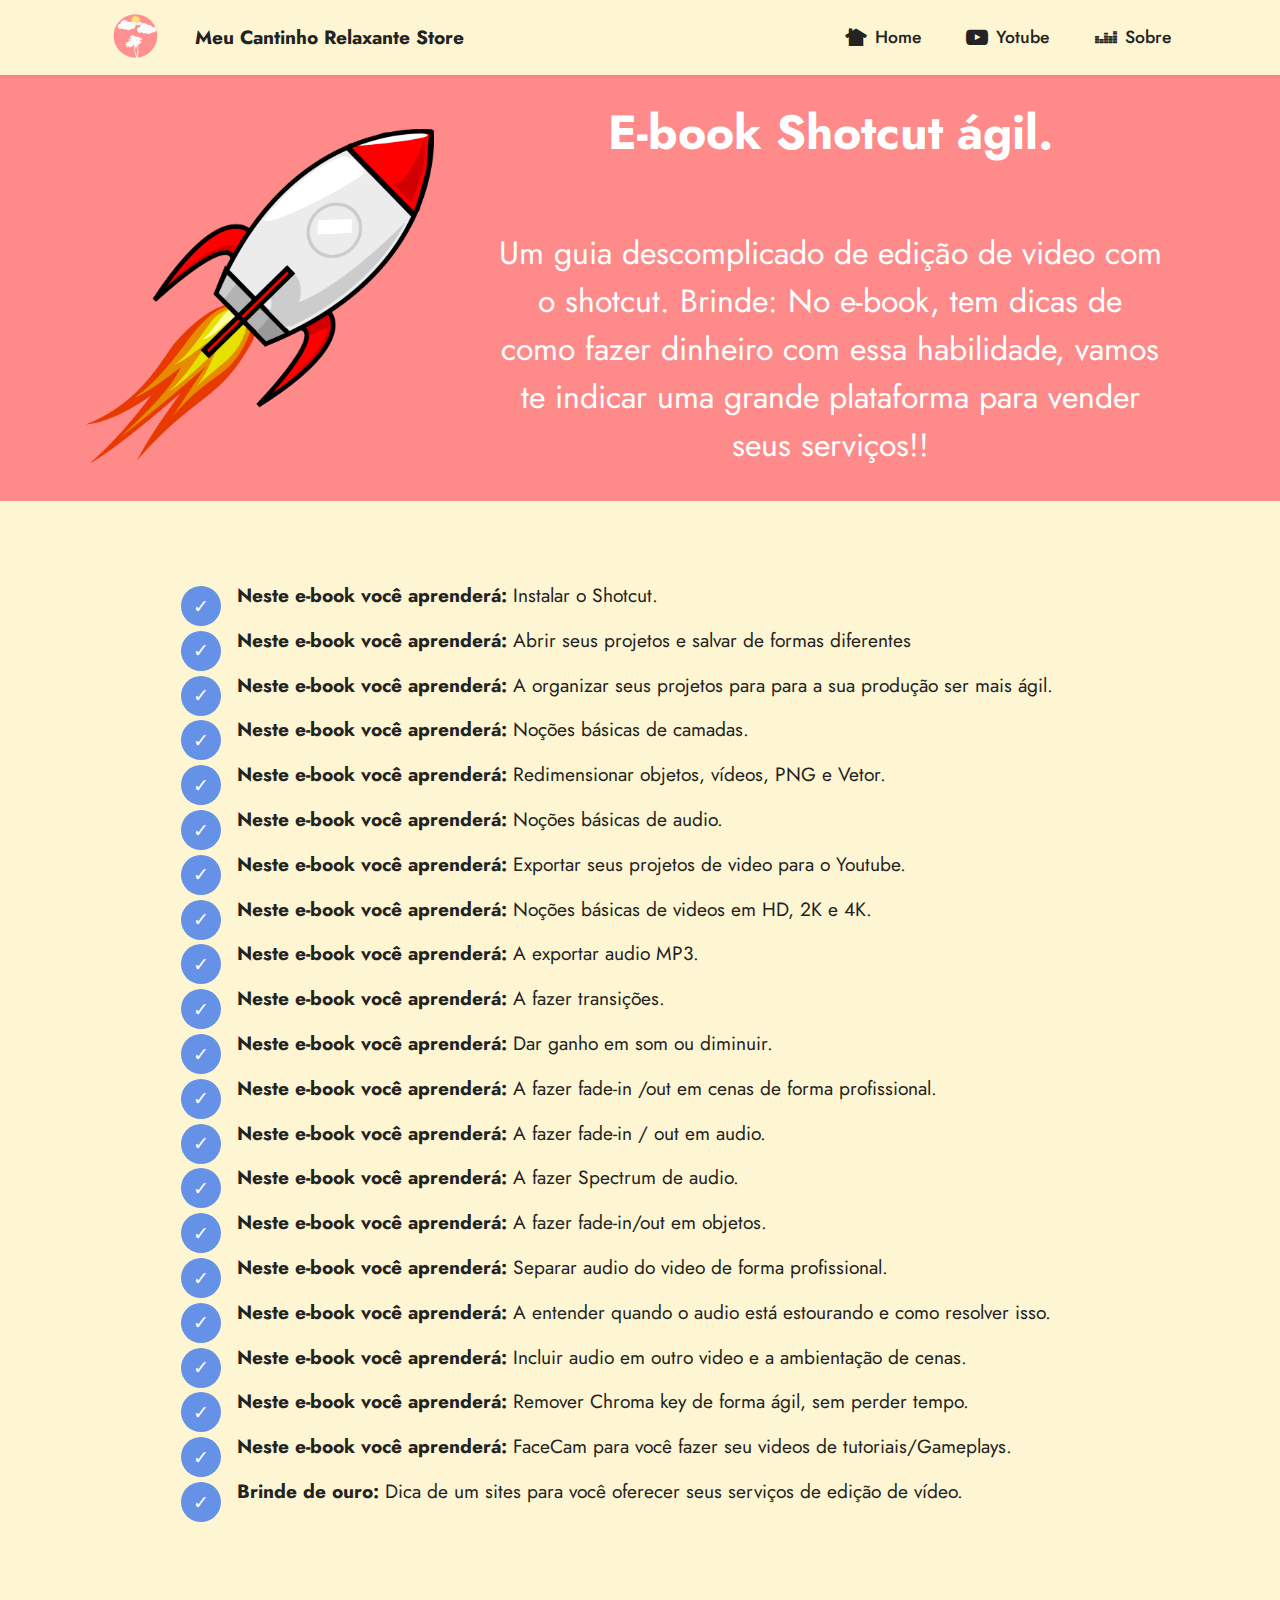
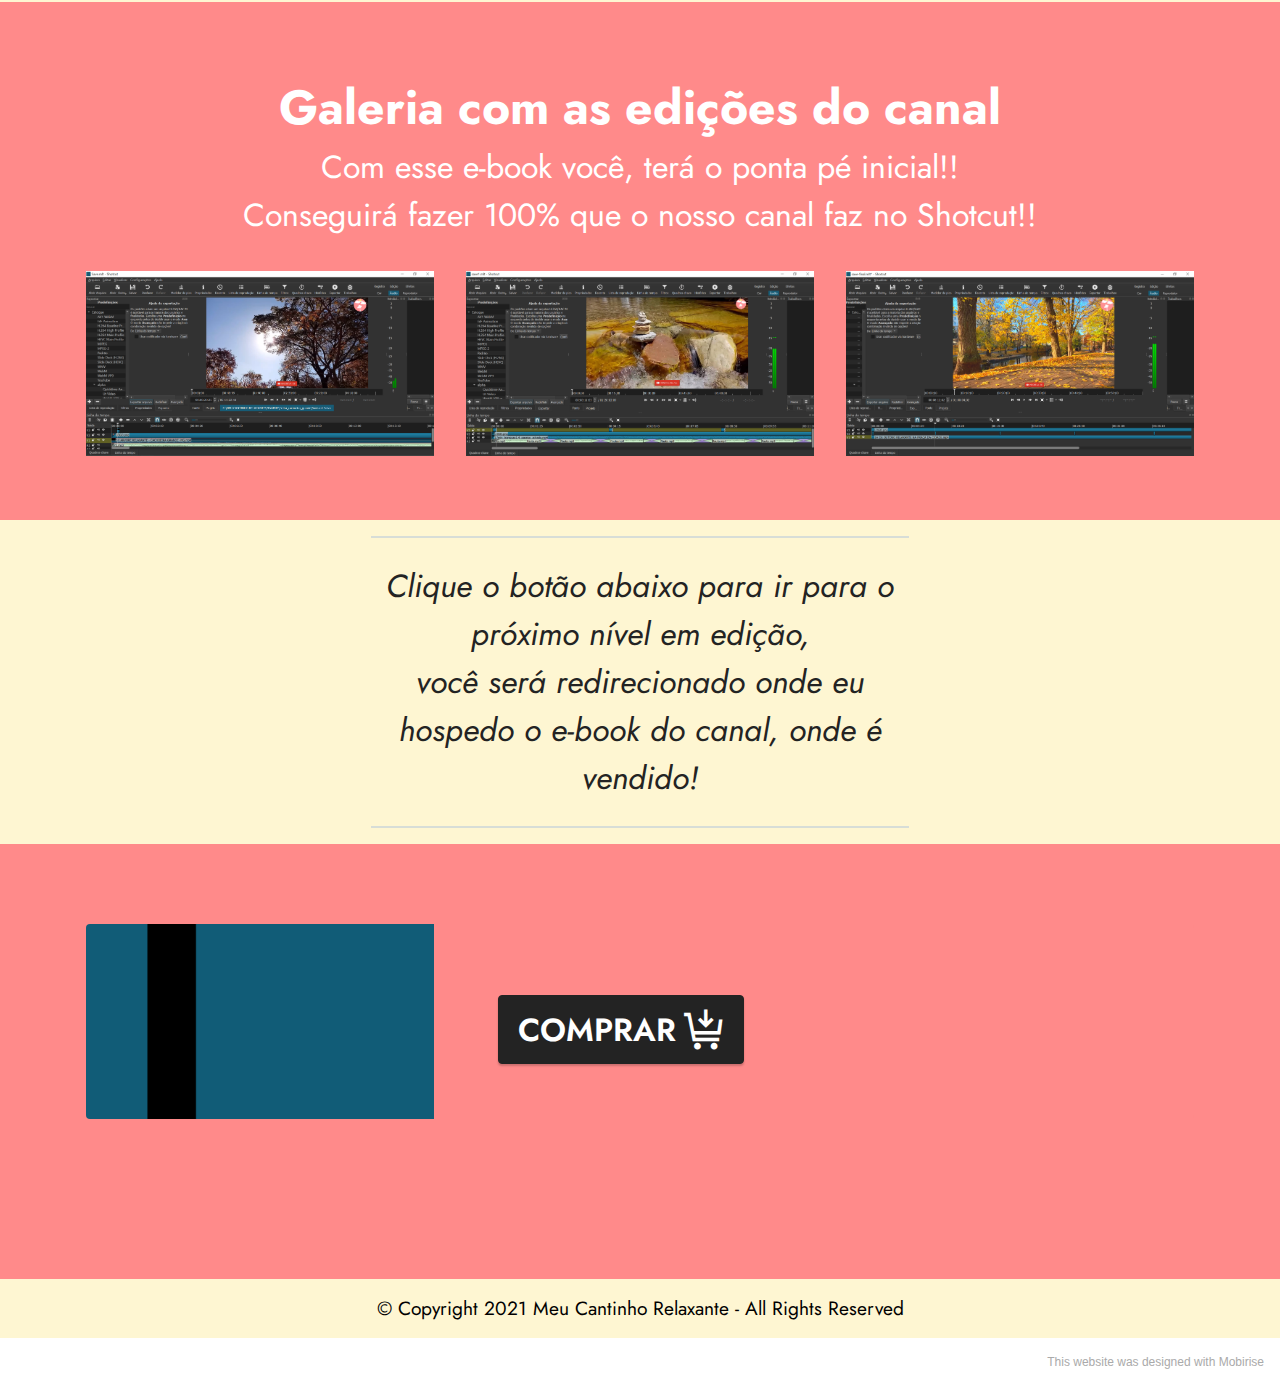
==== commit a511c8ab: "Add files via upload" ====
--- a/index.html
+++ b/index.html
@@ -72,9 +72,9 @@
             </div>
             <div class="col-12 col-md">
                 <div class="text-wrapper text-center">
-                    <h1 class="mbr-section-title mbr-fonts-style mb-3 display-2"><strong>Chotcut para Youtubers.</strong><br><strong><br></strong></h1>
+                    <h1 class="mbr-section-title mbr-fonts-style mb-3 display-2"><strong>E-book Shotcut ágil.</strong><br><strong><br></strong></h1>
                     <p class="mbr-text mbr-fonts-style display-5">
-                        Um guia de edição de video com o Chotcut. Brinde: No e-book, como fazer dinheiro com essa habilidade, vamos te indicar uma grande plataforma para vender seus serviços!!<br></p>
+                        Um guia descomplicado de edição de video com o shotcut. Brinde: No e-book, tem dicas de como fazer dinheiro com essa habilidade, vamos te indicar uma grande plataforma para vender seus serviços!!<br></p>
                     
                 </div>
             </div>
@@ -92,7 +92,7 @@
                     <ul>
                         <li><strong>Neste e-book você aprenderá: </strong>Instalar o Shotcut.</li>
                         <li><strong>Neste e-book você aprenderá: </strong>Abrir seus projetos e salvar de formas diferentes</li><li><strong>Neste e-book você aprenderá:</strong> A organizar seus projetos para para a sua produção ser mais ágil.</li>
-                        <li><strong>Neste e-book você aprenderá: </strong>Noções básicas de camadas.</li><li><strong>Neste e-book você aprenderá: </strong><span style="font-size: 19.2px;">Redimensionar</span>&nbsp;objetos, vídeos, PNG e Vetor.</li><li><strong>Neste e-book você aprenderá: </strong>Noções básicas de audio.</li><li><strong>Neste e-book você aprenderá: </strong>Exportar seus projetos de video para o Youtube.</li><li><strong>Neste e-book você aprenderá: </strong>Noções básicas de videos em HD, 2K e 4K.</li><li><strong>Neste e-book você aprenderá: </strong>A exportar audio MP3.</li><li><strong>Neste e-book você aprenderá:</strong>&nbsp;A fazer transições.</li><li><strong>Neste e-book você aprenderá:</strong> Dar ganho em som ou diminuir.</li><li><strong>Neste e-book você aprenderá:</strong>&nbsp;A fazer fade-in /out em cenas de forma profissional.</li><li><strong>Neste e-book você aprenderá: </strong>A&nbsp;fazer fade-in / out em audio.</li><li><strong>Neste e-book você aprenderá:</strong> A fazer Spectrum de audio.</li><li><strong>Neste e-book você aprenderá: </strong>A fazer fade-in/out em objetos.</li><li><strong>Neste e-book você aprenderá:</strong> Separar audio do video de forma Profissional.</li><li><strong>Neste e-book você aprenderá: </strong>A entender quando o audio está estourando e como resolver isso.</li><li><strong>Neste e-book você aprenderá: </strong>Incluir audio em outro video e ambientação de cenas.</li><li><strong>Neste e-book você aprenderá:</strong> Remover Chroma key de forma ágil, sem perder tempo.</li><li><strong>Neste e-book você aprenderá:</strong>&nbsp;FaceCam para você fazer seu videos de tutoriais/Gameplays.</li></ul><ul><li><strong>Brinde de ouro:</strong>&nbsp;Dicas de sites que você pode oferecer seus serviços de edição de vídeo.</li></ul><ul>
+                        <li><strong>Neste e-book você aprenderá: </strong>Noções básicas de camadas.</li><li><strong>Neste e-book você aprenderá: </strong><span style="font-size: 19.2px;">Redimensionar</span>&nbsp;objetos, vídeos, PNG e Vetor.</li><li><strong>Neste e-book você aprenderá: </strong>Noções básicas de audio.</li><li><strong>Neste e-book você aprenderá: </strong>Exportar seus projetos de video para o Youtube.</li><li><strong>Neste e-book você aprenderá: </strong>Noções básicas de videos em HD, 2K e 4K.</li><li><strong>Neste e-book você aprenderá: </strong>A exportar audio MP3.</li><li><strong>Neste e-book você aprenderá:</strong>&nbsp;A fazer transições.</li><li><strong>Neste e-book você aprenderá:</strong> Dar ganho em som ou diminuir.</li><li><strong>Neste e-book você aprenderá:</strong>&nbsp;A fazer fade-in /out em cenas de forma profissional.</li><li><strong>Neste e-book você aprenderá: </strong>A&nbsp;fazer fade-in / out em audio.</li><li><strong>Neste e-book você aprenderá:</strong> A fazer Spectrum de audio.</li><li><strong>Neste e-book você aprenderá: </strong>A fazer fade-in/out em objetos.</li><li><strong>Neste e-book você aprenderá:</strong> Separar audio do video de forma profissional.</li><li><strong>Neste e-book você aprenderá: </strong>A entender quando o audio está estourando e como resolver isso.</li><li><strong>Neste e-book você aprenderá: </strong>Incluir audio em outro video e a ambientação de cenas.</li><li><strong>Neste e-book você aprenderá:</strong> Remover Chroma key de forma ágil, sem perder tempo.</li><li><strong>Neste e-book você aprenderá:</strong>&nbsp;FaceCam para você fazer seu videos de tutoriais/Gameplays.</li></ul><ul><li><strong>Brinde de ouro:</strong>&nbsp;Dica de um sites para você oferecer seus serviços de edição de vídeo.</li></ul><ul>
                     </ul>
                 </div>
             </div>
@@ -108,13 +108,13 @@
     <div class="container">
         <div class="mbr-section-head">
             <h3 class="mbr-section-title mbr-fonts-style align-center m-0 display-2"><strong>Galeria com as edições do canal</strong></h3>
-            <h4 class="mbr-section-subtitle mbr-fonts-style align-center mb-0 mt-2 display-5">Com esse E-book você, terá o ponta pé inicial!!<br>Conseguirá fazer 100% que o nosso canal faz no Shocut!!</h4>
+            <h4 class="mbr-section-subtitle mbr-fonts-style align-center mb-0 mt-2 display-5">Com esse e-book você, terá o ponta pé inicial!!<br>Conseguirá fazer 100% que o nosso canal faz no Shotcut!!</h4>
         </div>
         <div class="row mbr-gallery mt-4">
             
             <div class="col-12 col-md-6 col-lg-4 item gallery-image active">
-                <div class="item-wrapper" data-toggle="modal" data-bs-toggle="modal" data-target="#sJNzwtBIS8-modal" data-bs-target="#sJNzwtBIS8-modal">
-                    <img class="w-100" src="assets/images/primeiro.png" alt="#Meu Cantinho Relaxante" data-slide-to="0" data-bs-slide-to="0" data-target="#lb-sJNzwtBIS8" data-bs-target="#lb-sJNzwtBIS8">
+                <div class="item-wrapper" data-toggle="modal" data-bs-toggle="modal" data-target="#sJNHGSxVe7-modal" data-bs-target="#sJNHGSxVe7-modal">
+                    <img class="w-100" src="assets/images/primeiro.png" alt="#Meu Cantinho Relaxante" data-slide-to="0" data-bs-slide-to="0" data-target="#lb-sJNHGSxVe7" data-bs-target="#lb-sJNHGSxVe7">
                     <div class="icon-wrapper">
                         <span class="mobi-mbri mobi-mbri-search mbr-iconfont mbr-iconfont-btn"></span>
                     </div>
@@ -122,8 +122,8 @@
                 
             </div>
             <div class="col-12 col-md-6 col-lg-4 item gallery-image">
-                <div class="item-wrapper" data-toggle="modal" data-bs-toggle="modal" data-target="#sJNzwtBIS8-modal" data-bs-target="#sJNzwtBIS8-modal">
-                    <img class="w-100" src="assets/images/segundo.png" alt="" data-slide-to="1" data-bs-slide-to="1" data-target="#lb-sJNzwtBIS8" data-bs-target="#lb-sJNzwtBIS8">
+                <div class="item-wrapper" data-toggle="modal" data-bs-toggle="modal" data-target="#sJNHGSxVe7-modal" data-bs-target="#sJNHGSxVe7-modal">
+                    <img class="w-100" src="assets/images/segundo.png" alt="" data-slide-to="1" data-bs-slide-to="1" data-target="#lb-sJNHGSxVe7" data-bs-target="#lb-sJNHGSxVe7">
                     <div class="icon-wrapper">
                         <span class="mobi-mbri mobi-mbri-search mbr-iconfont mbr-iconfont-btn"></span>
                     </div>
@@ -131,8 +131,8 @@
                 
             </div>
             <div class="col-12 col-md-6 col-lg-4 item gallery-image">
-                <div class="item-wrapper" data-toggle="modal" data-bs-toggle="modal" data-target="#sJNzwtBIS8-modal" data-bs-target="#sJNzwtBIS8-modal">
-                    <img class="w-100" src="assets/images/terceiro.png" alt="" data-slide-to="2" data-bs-slide-to="2" data-target="#lb-sJNzwtBIS8" data-bs-target="#lb-sJNzwtBIS8">
+                <div class="item-wrapper" data-toggle="modal" data-bs-toggle="modal" data-target="#sJNHGSxVe7-modal" data-bs-target="#sJNHGSxVe7-modal">
+                    <img class="w-100" src="assets/images/terceiro.png" alt="" data-slide-to="2" data-bs-slide-to="2" data-target="#lb-sJNHGSxVe7" data-bs-target="#lb-sJNHGSxVe7">
                     <div class="icon-wrapper">
                         <span class="mobi-mbri mobi-mbri-search mbr-iconfont mbr-iconfont-btn"></span>
                     </div>
@@ -141,11 +141,11 @@
             </div>
         </div>
 
-        <div class="modal mbr-slider" tabindex="-1" role="dialog" aria-hidden="true" id="sJNzwtBIS8-modal">
+        <div class="modal mbr-slider" tabindex="-1" role="dialog" aria-hidden="true" id="sJNHGSxVe7-modal">
             <div class="modal-dialog" role="document">
                 <div class="modal-content">
                     <div class="modal-body">
-                        <div class="carousel slide" id="lb-sJNzwtBIS8" data-interval="4000" data-bs-interval="4000">
+                        <div class="carousel slide" id="lb-sJNHGSxVe7" data-interval="4000" data-bs-interval="4000">
                             <div class="carousel-inner">
                                 
                                 <div class="carousel-item active">
@@ -159,18 +159,18 @@
                                 </div>
                             </div>
                             <ol class="carousel-indicators">
-                                <li data-slide-to="0" data-bs-slide-to="0" class="active" data-target="#lb-sJNzwtBIS8" data-bs-target="#lb-sJNzwtBIS8"></li>
-                                <li data-slide-to="1" data-bs-slide-to="1" data-target="#lb-sJNzwtBIS8" data-bs-target="#lb-sJNzwtBIS8"></li>
-                                <li data-slide-to="2" data-bs-slide-to="2" data-target="#lb-sJNzwtBIS8" data-bs-target="#lb-sJNzwtBIS8"></li>
+                                <li data-slide-to="0" data-bs-slide-to="0" class="active" data-target="#lb-sJNHGSxVe7" data-bs-target="#lb-sJNHGSxVe7"></li>
+                                <li data-slide-to="1" data-bs-slide-to="1" data-target="#lb-sJNHGSxVe7" data-bs-target="#lb-sJNHGSxVe7"></li>
+                                <li data-slide-to="2" data-bs-slide-to="2" data-target="#lb-sJNHGSxVe7" data-bs-target="#lb-sJNHGSxVe7"></li>
                                 
                             </ol>
                             <a role="button" href="" class="close" data-dismiss="modal" data-bs-dismiss="modal" aria-label="Close">
                             </a>
-                            <a class="carousel-control-prev carousel-control" role="button" data-slide="prev" data-bs-slide="prev" href="#lb-sJNzwtBIS8">
+                            <a class="carousel-control-prev carousel-control" role="button" data-slide="prev" data-bs-slide="prev" href="#lb-sJNHGSxVe7">
                                 <span class="mobi-mbri mobi-mbri-arrow-prev" aria-hidden="true"></span>
                                 <span class="sr-only visually-hidden">Previous</span>
                             </a>
-                            <a class="carousel-control-next carousel-control" role="button" data-slide="next" data-bs-slide="next" href="#lb-sJNzwtBIS8">
+                            <a class="carousel-control-next carousel-control" role="button" data-slide="next" data-bs-slide="next" href="#lb-sJNHGSxVe7">
                                 <span class="mobi-mbri mobi-mbri-arrow-next" aria-hidden="true"></span>
                                 <span class="sr-only visually-hidden">Next</span>
                             </a>
@@ -236,7 +236,7 @@
             </div>
         </div>
     </div>
-</section><section style="background-color: #fff; font-family: -apple-system, BlinkMacSystemFont, 'Segoe UI', 'Roboto', 'Helvetica Neue', Arial, sans-serif; color:#aaa; font-size:12px; padding: 0; align-items: center; display: flex;"><a href="https://mobirise.site/b" style="flex: 1 1; height: 3rem; padding-left: 1rem;"></a><p style="flex: 0 0 auto; margin:0; padding-right:1rem;">Mobirise page creator - <a href="https://mobirise.site/p" style="color:#aaa;">Read more</a></p></section><script src="assets/bootstrap/js/bootstrap.bundle.min.js"></script>  <script src="assets/smoothscroll/smooth-scroll.js"></script>  <script src="assets/ytplayer/index.js"></script>  <script src="assets/dropdown/js/navbar-dropdown.js"></script>  <script src="assets/theme/js/script.js"></script>  
+</section><section style="background-color: #fff; font-family: -apple-system, BlinkMacSystemFont, 'Segoe UI', 'Roboto', 'Helvetica Neue', Arial, sans-serif; color:#aaa; font-size:12px; padding: 0; align-items: center; display: flex;"><a href="https://mobirise.site/b" style="flex: 1 1; height: 3rem; padding-left: 1rem;"></a><p style="flex: 0 0 auto; margin:0; padding-right:1rem;"><a href="https://mobirise.site/c" style="color:#aaa;">This</a> website was designed with Mobirise</p></section><script src="assets/bootstrap/js/bootstrap.bundle.min.js"></script>  <script src="assets/smoothscroll/smooth-scroll.js"></script>  <script src="assets/ytplayer/index.js"></script>  <script src="assets/dropdown/js/navbar-dropdown.js"></script>  <script src="assets/theme/js/script.js"></script>  
   
   
 </body>
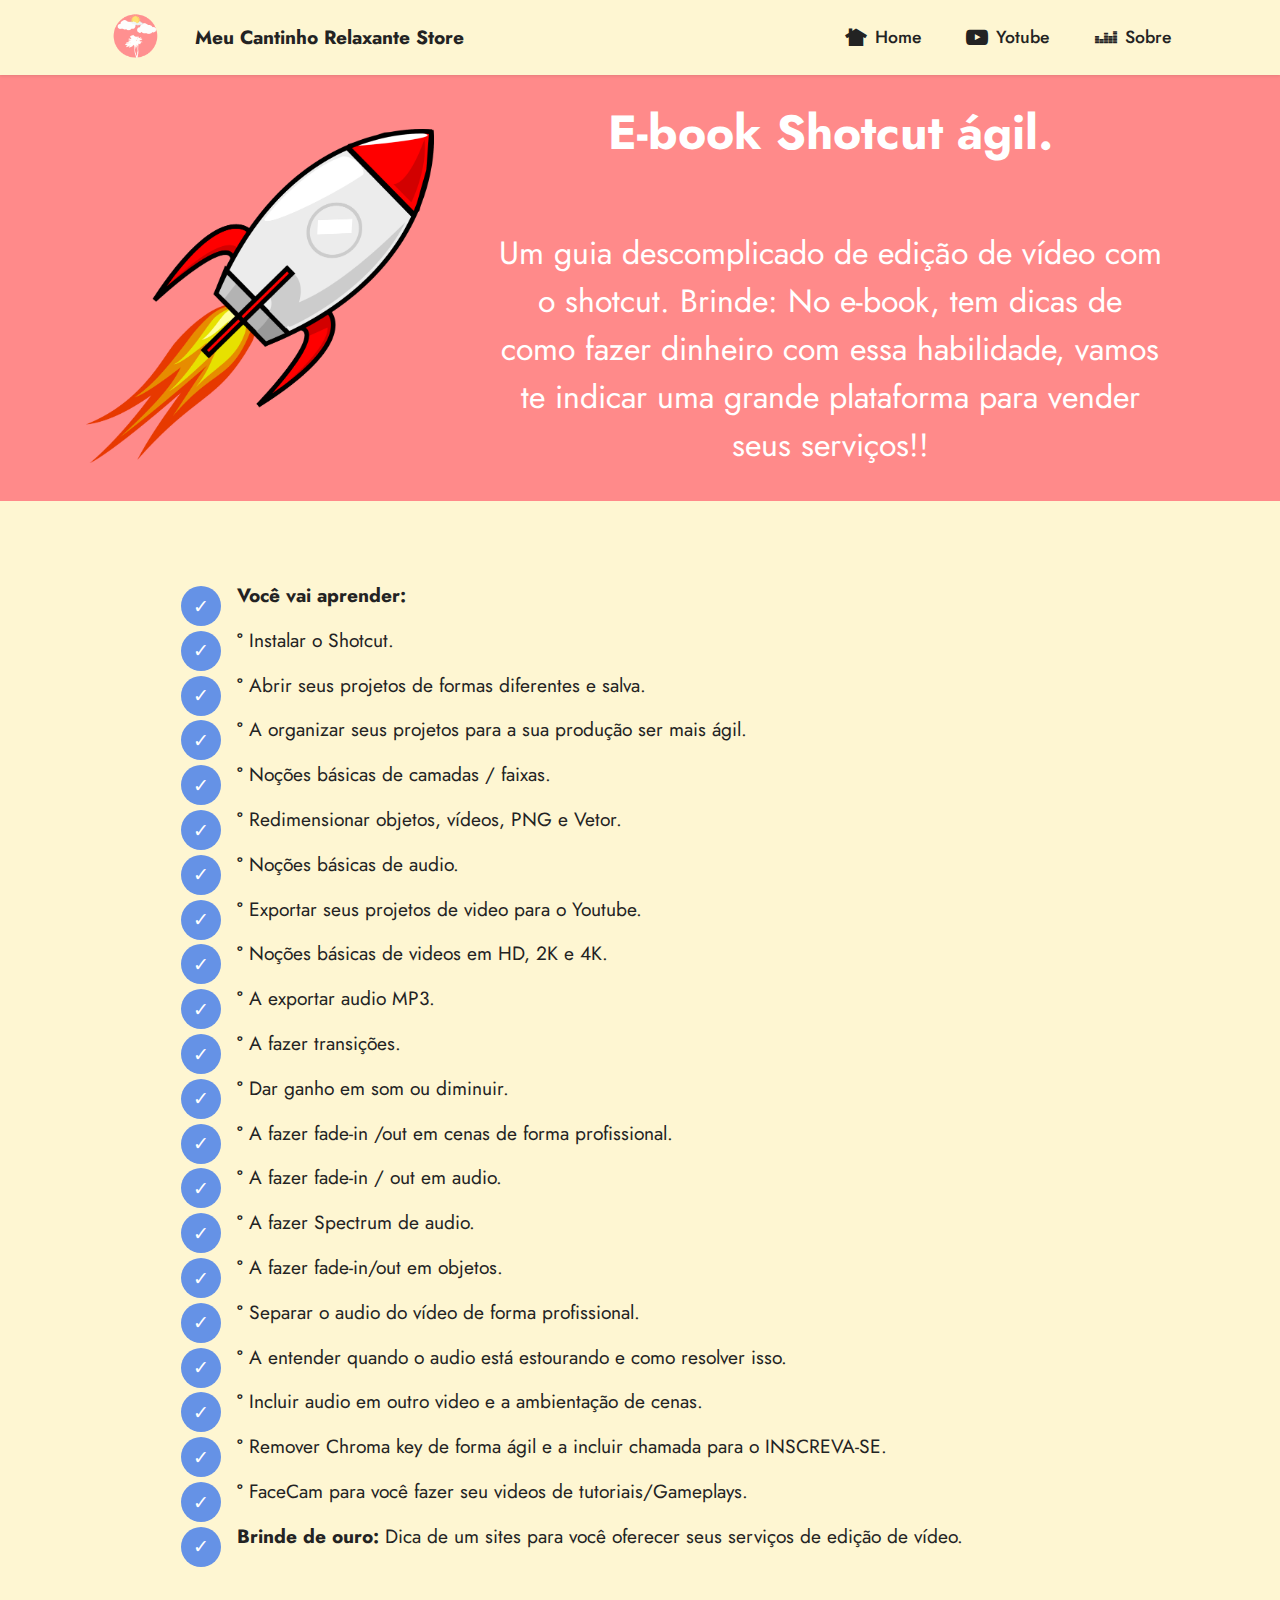
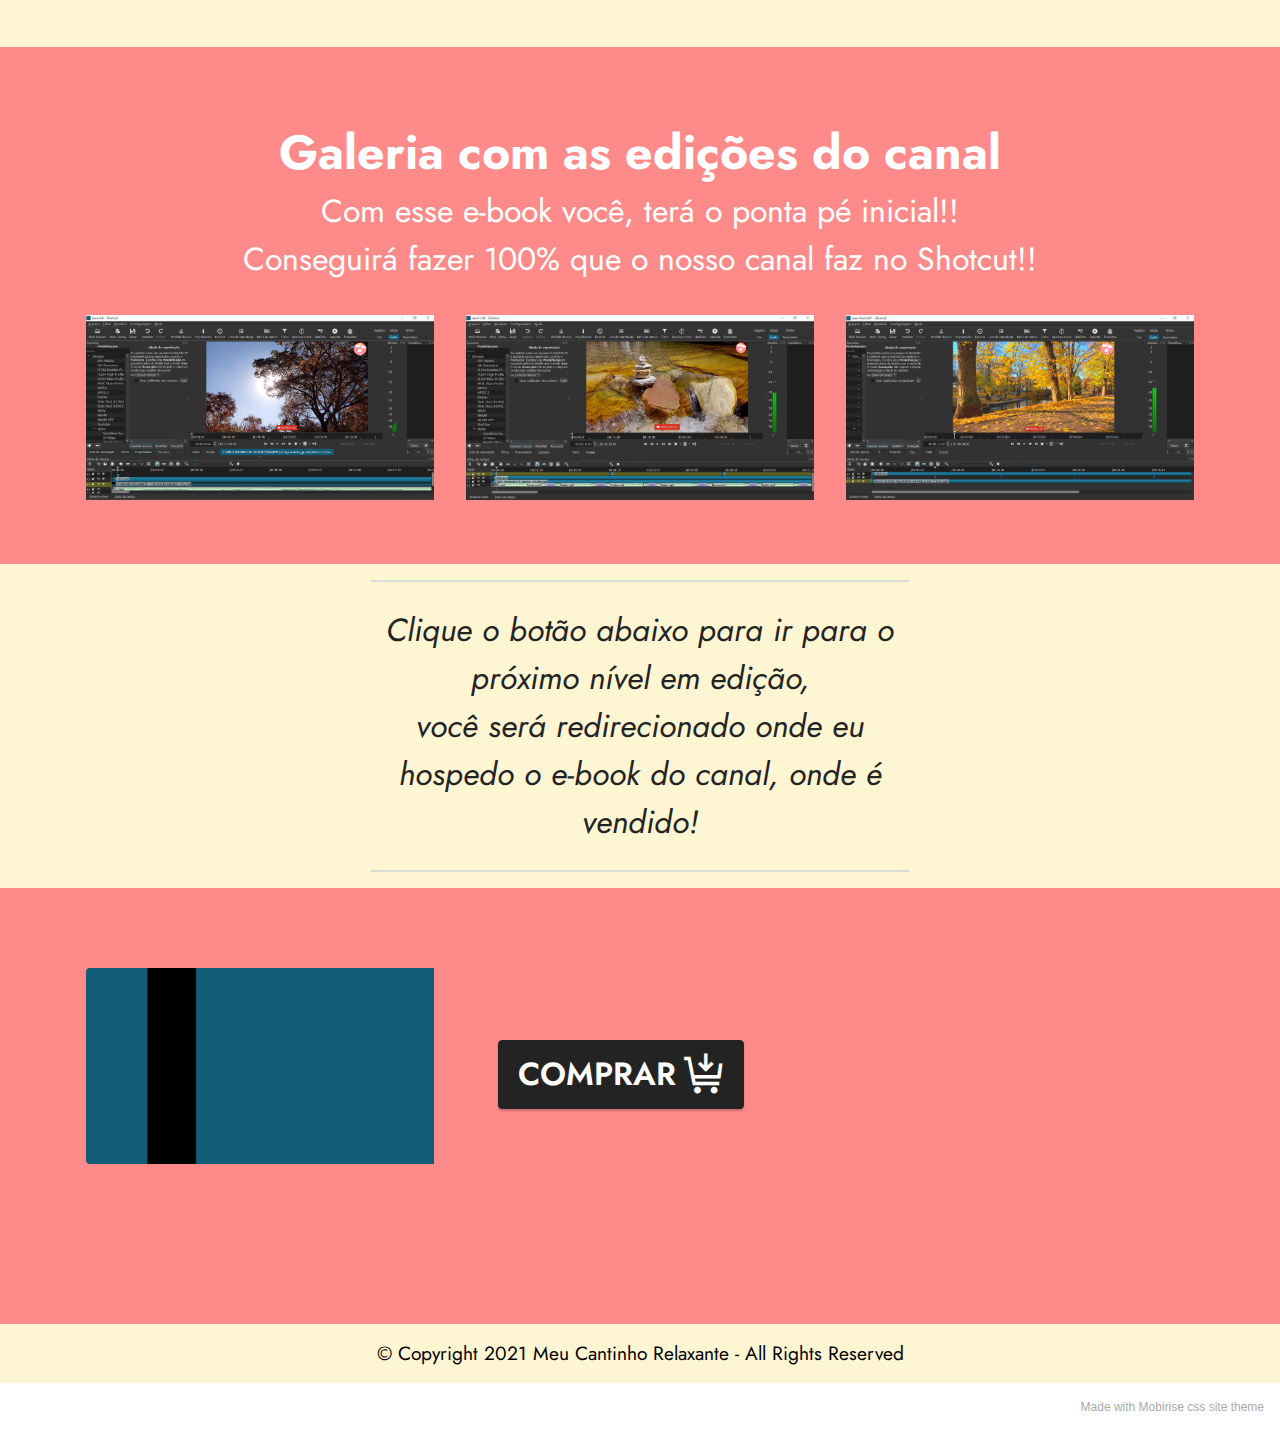
==== commit f2c4ff5e: "Add files via upload" ====
--- a/index.html
+++ b/index.html
@@ -74,7 +74,7 @@
                 <div class="text-wrapper text-center">
                     <h1 class="mbr-section-title mbr-fonts-style mb-3 display-2"><strong>E-book Shotcut ágil.</strong><br><strong><br></strong></h1>
                     <p class="mbr-text mbr-fonts-style display-5">
-                        Um guia descomplicado de edição de video com o shotcut. Brinde: No e-book, tem dicas de como fazer dinheiro com essa habilidade, vamos te indicar uma grande plataforma para vender seus serviços!!<br></p>
+                        Um guia descomplicado de edição de vídeo com o shotcut. Brinde: No e-book, tem dicas de como fazer dinheiro com essa habilidade, vamos te indicar uma grande plataforma para vender seus serviços!!<br></p>
                     
                 </div>
             </div>
@@ -90,9 +90,9 @@
                 
                 <div class="mbr-text mbr-fonts-style display-7">
                     <ul>
-                        <li><strong>Neste e-book você aprenderá: </strong>Instalar o Shotcut.</li>
-                        <li><strong>Neste e-book você aprenderá: </strong>Abrir seus projetos e salvar de formas diferentes</li><li><strong>Neste e-book você aprenderá:</strong> A organizar seus projetos para para a sua produção ser mais ágil.</li>
-                        <li><strong>Neste e-book você aprenderá: </strong>Noções básicas de camadas.</li><li><strong>Neste e-book você aprenderá: </strong><span style="font-size: 19.2px;">Redimensionar</span>&nbsp;objetos, vídeos, PNG e Vetor.</li><li><strong>Neste e-book você aprenderá: </strong>Noções básicas de audio.</li><li><strong>Neste e-book você aprenderá: </strong>Exportar seus projetos de video para o Youtube.</li><li><strong>Neste e-book você aprenderá: </strong>Noções básicas de videos em HD, 2K e 4K.</li><li><strong>Neste e-book você aprenderá: </strong>A exportar audio MP3.</li><li><strong>Neste e-book você aprenderá:</strong>&nbsp;A fazer transições.</li><li><strong>Neste e-book você aprenderá:</strong> Dar ganho em som ou diminuir.</li><li><strong>Neste e-book você aprenderá:</strong>&nbsp;A fazer fade-in /out em cenas de forma profissional.</li><li><strong>Neste e-book você aprenderá: </strong>A&nbsp;fazer fade-in / out em audio.</li><li><strong>Neste e-book você aprenderá:</strong> A fazer Spectrum de audio.</li><li><strong>Neste e-book você aprenderá: </strong>A fazer fade-in/out em objetos.</li><li><strong>Neste e-book você aprenderá:</strong> Separar audio do video de forma profissional.</li><li><strong>Neste e-book você aprenderá: </strong>A entender quando o audio está estourando e como resolver isso.</li><li><strong>Neste e-book você aprenderá: </strong>Incluir audio em outro video e a ambientação de cenas.</li><li><strong>Neste e-book você aprenderá:</strong> Remover Chroma key de forma ágil, sem perder tempo.</li><li><strong>Neste e-book você aprenderá:</strong>&nbsp;FaceCam para você fazer seu videos de tutoriais/Gameplays.</li></ul><ul><li><strong>Brinde de ouro:</strong>&nbsp;Dica de um sites para você oferecer seus serviços de edição de vídeo.</li></ul><ul>
+                        <li><strong>Você vai aprender:</strong></li><li><strong>°&nbsp;</strong>Instalar o Shotcut.</li>
+                        <li><strong>°&nbsp;</strong>Abrir seus projetos de formas diferentes e salva.</li><li><strong>°&nbsp;</strong>A organizar seus projetos para a sua produção ser mais ágil.</li>
+                        <li><strong>°&nbsp;</strong>Noções básicas de camadas / faixas.</li><li><span style="font-size: 19.2px;"><strong>°&nbsp;</strong>Redimensionar</span>&nbsp;objetos, vídeos, PNG e Vetor.</li><li><strong>°&nbsp;</strong>Noções básicas de audio.</li><li><strong>°&nbsp;</strong>Exportar seus projetos de video para o Youtube.</li><li><strong>°&nbsp;</strong>Noções básicas de videos em HD, 2K e 4K.</li><li><strong>°&nbsp;</strong>A exportar audio MP3.</li><li><strong>°&nbsp;</strong>A fazer transições.</li><li><strong>°&nbsp;</strong>Dar ganho em som ou diminuir.</li><li><strong>°&nbsp;</strong>A fazer fade-in /out em cenas de forma profissional.</li><li><strong>°&nbsp;</strong>A&nbsp;fazer fade-in / out em audio.</li><li><strong>°&nbsp;</strong>A fazer Spectrum de audio.</li><li><strong>°&nbsp;</strong>A fazer fade-in/out em objetos.</li><li><strong>°&nbsp;</strong>Separar o audio do vídeo de forma profissional.</li><li><strong>°&nbsp;</strong>A entender quando o audio está estourando e como resolver isso.</li><li><strong>°&nbsp;</strong>Incluir audio em outro video e a ambientação de cenas.</li><li><strong>°&nbsp;</strong>Remover Chroma key de forma ágil e a incluir chamada para o INSCREVA-SE.</li><li><strong>°</strong> FaceCam para você fazer seu videos de tutoriais/Gameplays.</li></ul><ul><li><strong>Brinde de ouro:</strong>&nbsp;Dica de um sites para você oferecer seus serviços de edição de vídeo.</li></ul><ul>
                     </ul>
                 </div>
             </div>
@@ -113,8 +113,8 @@
         <div class="row mbr-gallery mt-4">
             
             <div class="col-12 col-md-6 col-lg-4 item gallery-image active">
-                <div class="item-wrapper" data-toggle="modal" data-bs-toggle="modal" data-target="#sJNHGSxVe7-modal" data-bs-target="#sJNHGSxVe7-modal">
-                    <img class="w-100" src="assets/images/primeiro.png" alt="#Meu Cantinho Relaxante" data-slide-to="0" data-bs-slide-to="0" data-target="#lb-sJNHGSxVe7" data-bs-target="#lb-sJNHGSxVe7">
+                <div class="item-wrapper" data-toggle="modal" data-bs-toggle="modal" data-target="#sJNQQ5k7K7-modal" data-bs-target="#sJNQQ5k7K7-modal">
+                    <img class="w-100" src="assets/images/primeiro.png" alt="#Meu Cantinho Relaxante" data-slide-to="0" data-bs-slide-to="0" data-target="#lb-sJNQQ5k7K7" data-bs-target="#lb-sJNQQ5k7K7">
                     <div class="icon-wrapper">
                         <span class="mobi-mbri mobi-mbri-search mbr-iconfont mbr-iconfont-btn"></span>
                     </div>
@@ -122,8 +122,8 @@
                 
             </div>
             <div class="col-12 col-md-6 col-lg-4 item gallery-image">
-                <div class="item-wrapper" data-toggle="modal" data-bs-toggle="modal" data-target="#sJNHGSxVe7-modal" data-bs-target="#sJNHGSxVe7-modal">
-                    <img class="w-100" src="assets/images/segundo.png" alt="" data-slide-to="1" data-bs-slide-to="1" data-target="#lb-sJNHGSxVe7" data-bs-target="#lb-sJNHGSxVe7">
+                <div class="item-wrapper" data-toggle="modal" data-bs-toggle="modal" data-target="#sJNQQ5k7K7-modal" data-bs-target="#sJNQQ5k7K7-modal">
+                    <img class="w-100" src="assets/images/segundo.png" alt="" data-slide-to="1" data-bs-slide-to="1" data-target="#lb-sJNQQ5k7K7" data-bs-target="#lb-sJNQQ5k7K7">
                     <div class="icon-wrapper">
                         <span class="mobi-mbri mobi-mbri-search mbr-iconfont mbr-iconfont-btn"></span>
                     </div>
@@ -131,8 +131,8 @@
                 
             </div>
             <div class="col-12 col-md-6 col-lg-4 item gallery-image">
-                <div class="item-wrapper" data-toggle="modal" data-bs-toggle="modal" data-target="#sJNHGSxVe7-modal" data-bs-target="#sJNHGSxVe7-modal">
-                    <img class="w-100" src="assets/images/terceiro.png" alt="" data-slide-to="2" data-bs-slide-to="2" data-target="#lb-sJNHGSxVe7" data-bs-target="#lb-sJNHGSxVe7">
+                <div class="item-wrapper" data-toggle="modal" data-bs-toggle="modal" data-target="#sJNQQ5k7K7-modal" data-bs-target="#sJNQQ5k7K7-modal">
+                    <img class="w-100" src="assets/images/terceiro.png" alt="" data-slide-to="2" data-bs-slide-to="2" data-target="#lb-sJNQQ5k7K7" data-bs-target="#lb-sJNQQ5k7K7">
                     <div class="icon-wrapper">
                         <span class="mobi-mbri mobi-mbri-search mbr-iconfont mbr-iconfont-btn"></span>
                     </div>
@@ -141,11 +141,11 @@
             </div>
         </div>
 
-        <div class="modal mbr-slider" tabindex="-1" role="dialog" aria-hidden="true" id="sJNHGSxVe7-modal">
+        <div class="modal mbr-slider" tabindex="-1" role="dialog" aria-hidden="true" id="sJNQQ5k7K7-modal">
             <div class="modal-dialog" role="document">
                 <div class="modal-content">
                     <div class="modal-body">
-                        <div class="carousel slide" id="lb-sJNHGSxVe7" data-interval="4000" data-bs-interval="4000">
+                        <div class="carousel slide" id="lb-sJNQQ5k7K7" data-interval="4000" data-bs-interval="4000">
                             <div class="carousel-inner">
                                 
                                 <div class="carousel-item active">
@@ -159,18 +159,18 @@
                                 </div>
                             </div>
                             <ol class="carousel-indicators">
-                                <li data-slide-to="0" data-bs-slide-to="0" class="active" data-target="#lb-sJNHGSxVe7" data-bs-target="#lb-sJNHGSxVe7"></li>
-                                <li data-slide-to="1" data-bs-slide-to="1" data-target="#lb-sJNHGSxVe7" data-bs-target="#lb-sJNHGSxVe7"></li>
-                                <li data-slide-to="2" data-bs-slide-to="2" data-target="#lb-sJNHGSxVe7" data-bs-target="#lb-sJNHGSxVe7"></li>
+                                <li data-slide-to="0" data-bs-slide-to="0" class="active" data-target="#lb-sJNQQ5k7K7" data-bs-target="#lb-sJNQQ5k7K7"></li>
+                                <li data-slide-to="1" data-bs-slide-to="1" data-target="#lb-sJNQQ5k7K7" data-bs-target="#lb-sJNQQ5k7K7"></li>
+                                <li data-slide-to="2" data-bs-slide-to="2" data-target="#lb-sJNQQ5k7K7" data-bs-target="#lb-sJNQQ5k7K7"></li>
                                 
                             </ol>
                             <a role="button" href="" class="close" data-dismiss="modal" data-bs-dismiss="modal" aria-label="Close">
                             </a>
-                            <a class="carousel-control-prev carousel-control" role="button" data-slide="prev" data-bs-slide="prev" href="#lb-sJNHGSxVe7">
+                            <a class="carousel-control-prev carousel-control" role="button" data-slide="prev" data-bs-slide="prev" href="#lb-sJNQQ5k7K7">
                                 <span class="mobi-mbri mobi-mbri-arrow-prev" aria-hidden="true"></span>
                                 <span class="sr-only visually-hidden">Previous</span>
                             </a>
-                            <a class="carousel-control-next carousel-control" role="button" data-slide="next" data-bs-slide="next" href="#lb-sJNHGSxVe7">
+                            <a class="carousel-control-next carousel-control" role="button" data-slide="next" data-bs-slide="next" href="#lb-sJNQQ5k7K7">
                                 <span class="mobi-mbri mobi-mbri-arrow-next" aria-hidden="true"></span>
                                 <span class="sr-only visually-hidden">Next</span>
                             </a>
@@ -236,7 +236,7 @@
             </div>
         </div>
     </div>
-</section><section style="background-color: #fff; font-family: -apple-system, BlinkMacSystemFont, 'Segoe UI', 'Roboto', 'Helvetica Neue', Arial, sans-serif; color:#aaa; font-size:12px; padding: 0; align-items: center; display: flex;"><a href="https://mobirise.site/b" style="flex: 1 1; height: 3rem; padding-left: 1rem;"></a><p style="flex: 0 0 auto; margin:0; padding-right:1rem;"><a href="https://mobirise.site/c" style="color:#aaa;">This</a> website was designed with Mobirise</p></section><script src="assets/bootstrap/js/bootstrap.bundle.min.js"></script>  <script src="assets/smoothscroll/smooth-scroll.js"></script>  <script src="assets/ytplayer/index.js"></script>  <script src="assets/dropdown/js/navbar-dropdown.js"></script>  <script src="assets/theme/js/script.js"></script>  
+</section><section style="background-color: #fff; font-family: -apple-system, BlinkMacSystemFont, 'Segoe UI', 'Roboto', 'Helvetica Neue', Arial, sans-serif; color:#aaa; font-size:12px; padding: 0; align-items: center; display: flex;"><a href="https://mobirise.site/c" style="flex: 1 1; height: 3rem; padding-left: 1rem;"></a><p style="flex: 0 0 auto; margin:0; padding-right:1rem;"><a href="https://mobirise.site/t" style="color:#aaa;">Made</a> with Mobirise css site theme</p></section><script src="assets/bootstrap/js/bootstrap.bundle.min.js"></script>  <script src="assets/smoothscroll/smooth-scroll.js"></script>  <script src="assets/ytplayer/index.js"></script>  <script src="assets/dropdown/js/navbar-dropdown.js"></script>  <script src="assets/theme/js/script.js"></script>  
   
   
 </body>
